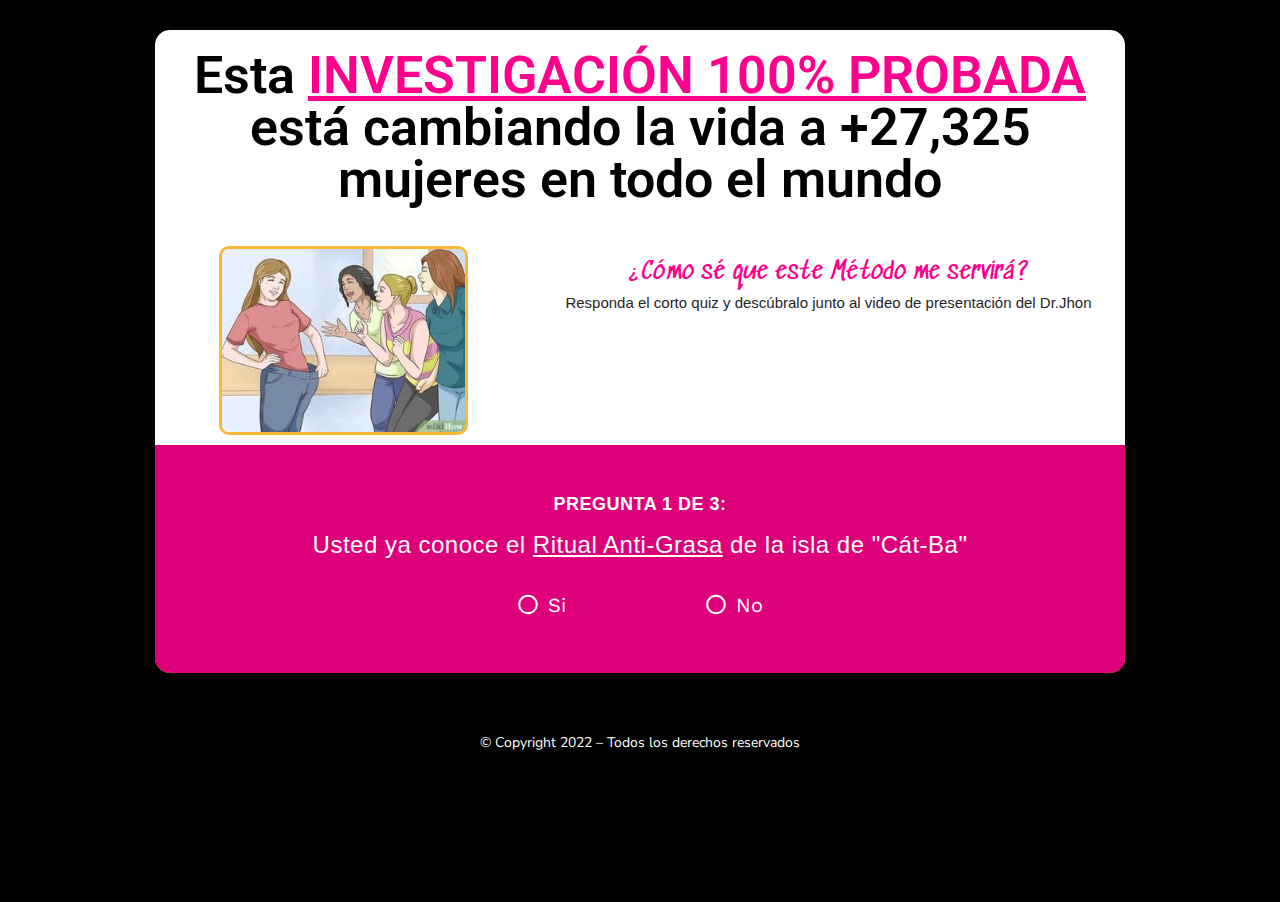
==== test/index.html @ 11c19d19 "v2" ====
<!DOCTYPE html>
<html lang="es">

<head>
	<meta charset="UTF-8">
	<title>Pagina Secreta</title>
	<meta name="viewport" content="width=device-width, initial-scale=1" />
	<meta name='robots' content='max-image-preview:large' />
	<script type='application/javascript'>console.log('PixelYourSite Free version 8.2.18');</script>

	<link href='https://fonts.gstatic.com' crossorigin rel='preconnect' />

	<style>
		img.wp-smiley,
		img.emoji {
			display: inline !important;
			border: none !important;
			box-shadow: none !important;
			height: 1em !important;
			width: 1em !important;
			margin: 0 0.07em !important;
			vertical-align: -0.1em !important;
			background: none !important;
			padding: 0 !important;
		}
	</style>
	<style id='wp-block-library-inline-css'>
		:root {
			--wp-admin-theme-color: #007cba;
			--wp-admin-theme-color--rgb: 0, 124, 186;
			--wp-admin-theme-color-darker-10: #006ba1;
			--wp-admin-theme-color-darker-10--rgb: 0, 107, 161;
			--wp-admin-theme-color-darker-20: #005a87;
			--wp-admin-theme-color-darker-20--rgb: 0, 90, 135;
			--wp-admin-border-width-focus: 2px
		}

		@media (-webkit-min-device-pixel-ratio:2),
		(min-resolution:192dpi) {
			:root {
				--wp-admin-border-width-focus: 1.5px
			}
		}

		:root {
			--wp--preset--font-size--normal: 16px;
			--wp--preset--font-size--huge: 42px
		}

		:root .has-very-light-gray-background-color {
			background-color: #eee
		}

		:root .has-very-dark-gray-background-color {
			background-color: #313131
		}

		:root .has-very-light-gray-color {
			color: #eee
		}

		:root .has-very-dark-gray-color {
			color: #313131
		}

		:root .has-vivid-green-cyan-to-vivid-cyan-blue-gradient-background {
			background: linear-gradient(135deg, #00d084, #0693e3)
		}

		:root .has-purple-crush-gradient-background {
			background: linear-gradient(135deg, #34e2e4, #4721fb 50%, #ab1dfe)
		}

		:root .has-hazy-dawn-gradient-background {
			background: linear-gradient(135deg, #faaca8, #dad0ec)
		}

		:root .has-subdued-olive-gradient-background {
			background: linear-gradient(135deg, #fafae1, #67a671)
		}

		:root .has-atomic-cream-gradient-background {
			background: linear-gradient(135deg, #fdd79a, #004a59)
		}

		:root .has-nightshade-gradient-background {
			background: linear-gradient(135deg, #330968, #31cdcf)
		}

		:root .has-midnight-gradient-background {
			background: linear-gradient(135deg, #020381, #2874fc)
		}

		.has-regular-font-size {
			font-size: 1em
		}

		.has-larger-font-size {
			font-size: 2.625em
		}

		.has-normal-font-size {
			font-size: var(--wp--preset--font-size--normal)
		}

		.has-huge-font-size {
			font-size: var(--wp--preset--font-size--huge)
		}

		.has-text-align-center {
			text-align: center
		}

		.has-text-align-left {
			text-align: left
		}

		.has-text-align-right {
			text-align: right
		}

		#end-resizable-editor-section {
			display: none
		}

		.aligncenter {
			clear: both
		}

		.items-justified-left {
			justify-content: flex-start
		}

		.items-justified-center {
			justify-content: center
		}

		.items-justified-right {
			justify-content: flex-end
		}

		.items-justified-space-between {
			justify-content: space-between
		}

		.screen-reader-text {
			border: 0;
			clip: rect(1px, 1px, 1px, 1px);
			-webkit-clip-path: inset(50%);
			clip-path: inset(50%);
			height: 1px;
			margin: -1px;
			overflow: hidden;
			padding: 0;
			position: absolute;
			width: 1px;
			word-wrap: normal !important
		}

		.screen-reader-text:focus {
			background-color: #ddd;
			clip: auto !important;
			-webkit-clip-path: none;
			clip-path: none;
			color: #444;
			display: block;
			font-size: 1em;
			height: auto;
			left: 5px;
			line-height: normal;
			padding: 15px 23px 14px;
			text-decoration: none;
			top: 5px;
			width: auto;
			z-index: 100000
		}

		html :where(img[class*=wp-image-]) {
			height: auto;
			max-width: 100%
		}
	</style>
	<style id='global-styles-inline-css'>
		body {
			--wp--preset--color--black: #000000;
			--wp--preset--color--cyan-bluish-gray: #abb8c3;
			--wp--preset--color--white: #ffffff;
			--wp--preset--color--pale-pink: #f78da7;
			--wp--preset--color--vivid-red: #cf2e2e;
			--wp--preset--color--luminous-vivid-orange: #ff6900;
			--wp--preset--color--luminous-vivid-amber: #fcb900;
			--wp--preset--color--light-green-cyan: #7bdcb5;
			--wp--preset--color--vivid-green-cyan: #00d084;
			--wp--preset--color--pale-cyan-blue: #8ed1fc;
			--wp--preset--color--vivid-cyan-blue: #0693e3;
			--wp--preset--color--vivid-purple: #9b51e0;
			--wp--preset--color--foreground: #000000;
			--wp--preset--color--background: #ffffff;
			--wp--preset--color--primary: #1a4548;
			--wp--preset--color--secondary: #ffe2c7;
			--wp--preset--color--tertiary: #F6F6F6;
			--wp--preset--gradient--vivid-cyan-blue-to-vivid-purple: linear-gradient(135deg, rgba(6, 147, 227, 1) 0%, rgb(155, 81, 224) 100%);
			--wp--preset--gradient--light-green-cyan-to-vivid-green-cyan: linear-gradient(135deg, rgb(122, 220, 180) 0%, rgb(0, 208, 130) 100%);
			--wp--preset--gradient--luminous-vivid-amber-to-luminous-vivid-orange: linear-gradient(135deg, rgba(252, 185, 0, 1) 0%, rgba(255, 105, 0, 1) 100%);
			--wp--preset--gradient--luminous-vivid-orange-to-vivid-red: linear-gradient(135deg, rgba(255, 105, 0, 1) 0%, rgb(207, 46, 46) 100%);
			--wp--preset--gradient--very-light-gray-to-cyan-bluish-gray: linear-gradient(135deg, rgb(238, 238, 238) 0%, rgb(169, 184, 195) 100%);
			--wp--preset--gradient--cool-to-warm-spectrum: linear-gradient(135deg, rgb(74, 234, 220) 0%, rgb(151, 120, 209) 20%, rgb(207, 42, 186) 40%, rgb(238, 44, 130) 60%, rgb(251, 105, 98) 80%, rgb(254, 248, 76) 100%);
			--wp--preset--gradient--blush-light-purple: linear-gradient(135deg, rgb(255, 206, 236) 0%, rgb(152, 150, 240) 100%);
			--wp--preset--gradient--blush-bordeaux: linear-gradient(135deg, rgb(254, 205, 165) 0%, rgb(254, 45, 45) 50%, rgb(107, 0, 62) 100%);
			--wp--preset--gradient--luminous-dusk: linear-gradient(135deg, rgb(255, 203, 112) 0%, rgb(199, 81, 192) 50%, rgb(65, 88, 208) 100%);
			--wp--preset--gradient--pale-ocean: linear-gradient(135deg, rgb(255, 245, 203) 0%, rgb(182, 227, 212) 50%, rgb(51, 167, 181) 100%);
			--wp--preset--gradient--electric-grass: linear-gradient(135deg, rgb(202, 248, 128) 0%, rgb(113, 206, 126) 100%);
			--wp--preset--gradient--midnight: linear-gradient(135deg, rgb(2, 3, 129) 0%, rgb(40, 116, 252) 100%);
			--wp--preset--gradient--vertical-secondary-to-tertiary: linear-gradient(to bottom, var(--wp--preset--color--secondary) 0%, var(--wp--preset--color--tertiary) 100%);
			--wp--preset--gradient--vertical-secondary-to-background: linear-gradient(to bottom, var(--wp--preset--color--secondary) 0%, var(--wp--preset--color--background) 100%);
			--wp--preset--gradient--vertical-tertiary-to-background: linear-gradient(to bottom, var(--wp--preset--color--tertiary) 0%, var(--wp--preset--color--background) 100%);
			--wp--preset--gradient--diagonal-primary-to-foreground: linear-gradient(to bottom right, var(--wp--preset--color--primary) 0%, var(--wp--preset--color--foreground) 100%);
			--wp--preset--gradient--diagonal-secondary-to-background: linear-gradient(to bottom right, var(--wp--preset--color--secondary) 50%, var(--wp--preset--color--background) 50%);
			--wp--preset--gradient--diagonal-background-to-secondary: linear-gradient(to bottom right, var(--wp--preset--color--background) 50%, var(--wp--preset--color--secondary) 50%);
			--wp--preset--gradient--diagonal-tertiary-to-background: linear-gradient(to bottom right, var(--wp--preset--color--tertiary) 50%, var(--wp--preset--color--background) 50%);
			--wp--preset--gradient--diagonal-background-to-tertiary: linear-gradient(to bottom right, var(--wp--preset--color--background) 50%, var(--wp--preset--color--tertiary) 50%);
			--wp--preset--duotone--dark-grayscale: url('#wp-duotone-dark-grayscale');
			--wp--preset--duotone--grayscale: url('#wp-duotone-grayscale');
			--wp--preset--duotone--purple-yellow: url('#wp-duotone-purple-yellow');
			--wp--preset--duotone--blue-red: url('#wp-duotone-blue-red');
			--wp--preset--duotone--midnight: url('#wp-duotone-midnight');
			--wp--preset--duotone--magenta-yellow: url('#wp-duotone-magenta-yellow');
			--wp--preset--duotone--purple-green: url('#wp-duotone-purple-green');
			--wp--preset--duotone--blue-orange: url('#wp-duotone-blue-orange');
			--wp--preset--duotone--foreground-and-background: url('#wp-duotone-foreground-and-background');
			--wp--preset--duotone--foreground-and-secondary: url('#wp-duotone-foreground-and-secondary');
			--wp--preset--duotone--foreground-and-tertiary: url('#wp-duotone-foreground-and-tertiary');
			--wp--preset--duotone--primary-and-background: url('#wp-duotone-primary-and-background');
			--wp--preset--duotone--primary-and-secondary: url('#wp-duotone-primary-and-secondary');
			--wp--preset--duotone--primary-and-tertiary: url('#wp-duotone-primary-and-tertiary');
			--wp--preset--font-size--small: 1rem;
			--wp--preset--font-size--medium: 1.125rem;
			--wp--preset--font-size--large: 1.75rem;
			--wp--preset--font-size--x-large: clamp(1.75rem, 3vw, 2.25rem);
			--wp--preset--font-family--system-font: -apple-system, BlinkMacSystemFont, "Segoe UI", Roboto, Oxygen-Sans, Ubuntu, Cantarell, "Helvetica Neue", sans-serif;
			--wp--preset--font-family--source-serif-pro: "Source Serif Pro", serif;
			--wp--custom--spacing--small: max(1.25rem, 5vw);
			--wp--custom--spacing--medium: clamp(2rem, 8vw, calc(4 * var(--wp--style--block-gap)));
			--wp--custom--spacing--large: clamp(4rem, 10vw, 8rem);
			--wp--custom--spacing--outer: var(--wp--custom--spacing--small, 1.25rem);
			--wp--custom--typography--font-size--huge: clamp(2.25rem, 4vw, 2.75rem);
			--wp--custom--typography--font-size--gigantic: clamp(2.75rem, 6vw, 3.25rem);
			--wp--custom--typography--font-size--colossal: clamp(3.25rem, 8vw, 6.25rem);
			--wp--custom--typography--line-height--tiny: 1.15;
			--wp--custom--typography--line-height--small: 1.2;
			--wp--custom--typography--line-height--medium: 1.4;
			--wp--custom--typography--line-height--normal: 1.6;
		}

		body {
			margin: 0;
		}

		body {
			background-color: var(--wp--preset--color--background);
			color: var(--wp--preset--color--foreground);
			font-family: var(--wp--preset--font-family--system-font);
			font-size: var(--wp--preset--font-size--medium);
			line-height: var(--wp--custom--typography--line-height--normal);
			--wp--style--block-gap: 1.5rem;
		}

		.wp-site-blocks>.alignleft {
			float: left;
			margin-right: 2em;
		}

		.wp-site-blocks>.alignright {
			float: right;
			margin-left: 2em;
		}

		.wp-site-blocks>.aligncenter {
			justify-content: center;
			margin-left: auto;
			margin-right: auto;
		}

		.wp-site-blocks>* {
			margin-top: 0;
			margin-bottom: 0;
		}

		.wp-site-blocks>*+* {
			margin-top: var(--wp--style--block-gap);
		}

		h1 {
			font-family: var(--wp--preset--font-family--source-serif-pro);
			font-size: var(--wp--custom--typography--font-size--colossal);
			font-weight: 300;
			line-height: var(--wp--custom--typography--line-height--tiny);
		}

		h2 {
			font-family: var(--wp--preset--font-family--source-serif-pro);
			font-size: var(--wp--custom--typography--font-size--gigantic);
			font-weight: 300;
			line-height: var(--wp--custom--typography--line-height--small);
		}

		h3 {
			font-family: var(--wp--preset--font-family--source-serif-pro);
			font-size: var(--wp--custom--typography--font-size--huge);
			font-weight: 300;
			line-height: var(--wp--custom--typography--line-height--tiny);
		}

		h4 {
			font-family: var(--wp--preset--font-family--source-serif-pro);
			font-size: var(--wp--preset--font-size--x-large);
			font-weight: 300;
			line-height: var(--wp--custom--typography--line-height--tiny);
		}

		h5 {
			font-family: var(--wp--preset--font-family--system-font);
			font-size: var(--wp--preset--font-size--medium);
			font-weight: 700;
			line-height: var(--wp--custom--typography--line-height--normal);
			text-transform: uppercase;
		}

		h6 {
			font-family: var(--wp--preset--font-family--system-font);
			font-size: var(--wp--preset--font-size--medium);
			font-weight: 400;
			line-height: var(--wp--custom--typography--line-height--normal);
			text-transform: uppercase;
		}

		a {
			color: var(--wp--preset--color--foreground);
		}

		.wp-block-button__link {
			background-color: var(--wp--preset--color--primary);
			border-radius: 0;
			color: var(--wp--preset--color--background);
			font-size: var(--wp--preset--font-size--medium);
		}

		.wp-block-post-title {
			font-family: var(--wp--preset--font-family--source-serif-pro);
			font-size: var(--wp--custom--typography--font-size--gigantic);
			font-weight: 300;
			line-height: var(--wp--custom--typography--line-height--tiny);
		}

		.wp-block-post-comments {
			padding-top: var(--wp--custom--spacing--small);
		}

		.wp-block-pullquote {
			border-width: 1px 0;
		}

		.wp-block-query-title {
			font-family: var(--wp--preset--font-family--source-serif-pro);
			font-size: var(--wp--custom--typography--font-size--gigantic);
			font-weight: 300;
			line-height: var(--wp--custom--typography--line-height--small);
		}

		.wp-block-quote {
			border-width: 1px;
		}

		.wp-block-site-title {
			font-family: var(--wp--preset--font-family--system-font);
			font-size: var(--wp--preset--font-size--medium);
			font-weight: normal;
			line-height: var(--wp--custom--typography--line-height--normal);
		}

		.has-black-color {
			color: var(--wp--preset--color--black) !important;
		}

		.has-cyan-bluish-gray-color {
			color: var(--wp--preset--color--cyan-bluish-gray) !important;
		}

		.has-white-color {
			color: var(--wp--preset--color--white) !important;
		}

		.has-pale-pink-color {
			color: var(--wp--preset--color--pale-pink) !important;
		}

		.has-vivid-red-color {
			color: var(--wp--preset--color--vivid-red) !important;
		}

		.has-luminous-vivid-orange-color {
			color: var(--wp--preset--color--luminous-vivid-orange) !important;
		}

		.has-luminous-vivid-amber-color {
			color: var(--wp--preset--color--luminous-vivid-amber) !important;
		}

		.has-light-green-cyan-color {
			color: var(--wp--preset--color--light-green-cyan) !important;
		}

		.has-vivid-green-cyan-color {
			color: var(--wp--preset--color--vivid-green-cyan) !important;
		}

		.has-pale-cyan-blue-color {
			color: var(--wp--preset--color--pale-cyan-blue) !important;
		}

		.has-vivid-cyan-blue-color {
			color: var(--wp--preset--color--vivid-cyan-blue) !important;
		}

		.has-vivid-purple-color {
			color: var(--wp--preset--color--vivid-purple) !important;
		}

		.has-foreground-color {
			color: var(--wp--preset--color--foreground) !important;
		}

		.has-background-color {
			color: var(--wp--preset--color--background) !important;
		}

		.has-primary-color {
			color: var(--wp--preset--color--primary) !important;
		}

		.has-secondary-color {
			color: var(--wp--preset--color--secondary) !important;
		}

		.has-tertiary-color {
			color: var(--wp--preset--color--tertiary) !important;
		}

		.has-black-background-color {
			background-color: var(--wp--preset--color--black) !important;
		}

		.has-cyan-bluish-gray-background-color {
			background-color: var(--wp--preset--color--cyan-bluish-gray) !important;
		}

		.has-white-background-color {
			background-color: var(--wp--preset--color--white) !important;
		}

		.has-pale-pink-background-color {
			background-color: var(--wp--preset--color--pale-pink) !important;
		}

		.has-vivid-red-background-color {
			background-color: var(--wp--preset--color--vivid-red) !important;
		}

		.has-luminous-vivid-orange-background-color {
			background-color: var(--wp--preset--color--luminous-vivid-orange) !important;
		}

		.has-luminous-vivid-amber-background-color {
			background-color: var(--wp--preset--color--luminous-vivid-amber) !important;
		}

		.has-light-green-cyan-background-color {
			background-color: var(--wp--preset--color--light-green-cyan) !important;
		}

		.has-vivid-green-cyan-background-color {
			background-color: var(--wp--preset--color--vivid-green-cyan) !important;
		}

		.has-pale-cyan-blue-background-color {
			background-color: var(--wp--preset--color--pale-cyan-blue) !important;
		}

		.has-vivid-cyan-blue-background-color {
			background-color: var(--wp--preset--color--vivid-cyan-blue) !important;
		}

		.has-vivid-purple-background-color {
			background-color: var(--wp--preset--color--vivid-purple) !important;
		}

		.has-foreground-background-color {
			background-color: var(--wp--preset--color--foreground) !important;
		}

		.has-background-background-color {
			background-color: var(--wp--preset--color--background) !important;
		}

		.has-primary-background-color {
			background-color: var(--wp--preset--color--primary) !important;
		}

		.has-secondary-background-color {
			background-color: var(--wp--preset--color--secondary) !important;
		}

		.has-tertiary-background-color {
			background-color: var(--wp--preset--color--tertiary) !important;
		}

		.has-black-border-color {
			border-color: var(--wp--preset--color--black) !important;
		}

		.has-cyan-bluish-gray-border-color {
			border-color: var(--wp--preset--color--cyan-bluish-gray) !important;
		}

		.has-white-border-color {
			border-color: var(--wp--preset--color--white) !important;
		}

		.has-pale-pink-border-color {
			border-color: var(--wp--preset--color--pale-pink) !important;
		}

		.has-vivid-red-border-color {
			border-color: var(--wp--preset--color--vivid-red) !important;
		}

		.has-luminous-vivid-orange-border-color {
			border-color: var(--wp--preset--color--luminous-vivid-orange) !important;
		}

		.has-luminous-vivid-amber-border-color {
			border-color: var(--wp--preset--color--luminous-vivid-amber) !important;
		}

		.has-light-green-cyan-border-color {
			border-color: var(--wp--preset--color--light-green-cyan) !important;
		}

		.has-vivid-green-cyan-border-color {
			border-color: var(--wp--preset--color--vivid-green-cyan) !important;
		}

		.has-pale-cyan-blue-border-color {
			border-color: var(--wp--preset--color--pale-cyan-blue) !important;
		}

		.has-vivid-cyan-blue-border-color {
			border-color: var(--wp--preset--color--vivid-cyan-blue) !important;
		}

		.has-vivid-purple-border-color {
			border-color: var(--wp--preset--color--vivid-purple) !important;
		}

		.has-foreground-border-color {
			border-color: var(--wp--preset--color--foreground) !important;
		}

		.has-background-border-color {
			border-color: var(--wp--preset--color--background) !important;
		}

		.has-primary-border-color {
			border-color: var(--wp--preset--color--primary) !important;
		}

		.has-secondary-border-color {
			border-color: var(--wp--preset--color--secondary) !important;
		}

		.has-tertiary-border-color {
			border-color: var(--wp--preset--color--tertiary) !important;
		}

		.has-vivid-cyan-blue-to-vivid-purple-gradient-background {
			background: var(--wp--preset--gradient--vivid-cyan-blue-to-vivid-purple) !important;
		}

		.has-light-green-cyan-to-vivid-green-cyan-gradient-background {
			background: var(--wp--preset--gradient--light-green-cyan-to-vivid-green-cyan) !important;
		}

		.has-luminous-vivid-amber-to-luminous-vivid-orange-gradient-background {
			background: var(--wp--preset--gradient--luminous-vivid-amber-to-luminous-vivid-orange) !important;
		}

		.has-luminous-vivid-orange-to-vivid-red-gradient-background {
			background: var(--wp--preset--gradient--luminous-vivid-orange-to-vivid-red) !important;
		}

		.has-very-light-gray-to-cyan-bluish-gray-gradient-background {
			background: var(--wp--preset--gradient--very-light-gray-to-cyan-bluish-gray) !important;
		}

		.has-cool-to-warm-spectrum-gradient-background {
			background: var(--wp--preset--gradient--cool-to-warm-spectrum) !important;
		}

		.has-blush-light-purple-gradient-background {
			background: var(--wp--preset--gradient--blush-light-purple) !important;
		}

		.has-blush-bordeaux-gradient-background {
			background: var(--wp--preset--gradient--blush-bordeaux) !important;
		}

		.has-luminous-dusk-gradient-background {
			background: var(--wp--preset--gradient--luminous-dusk) !important;
		}

		.has-pale-ocean-gradient-background {
			background: var(--wp--preset--gradient--pale-ocean) !important;
		}

		.has-electric-grass-gradient-background {
			background: var(--wp--preset--gradient--electric-grass) !important;
		}

		.has-midnight-gradient-background {
			background: var(--wp--preset--gradient--midnight) !important;
		}

		.has-vertical-secondary-to-tertiary-gradient-background {
			background: var(--wp--preset--gradient--vertical-secondary-to-tertiary) !important;
		}

		.has-vertical-secondary-to-background-gradient-background {
			background: var(--wp--preset--gradient--vertical-secondary-to-background) !important;
		}

		.has-vertical-tertiary-to-background-gradient-background {
			background: var(--wp--preset--gradient--vertical-tertiary-to-background) !important;
		}

		.has-diagonal-primary-to-foreground-gradient-background {
			background: var(--wp--preset--gradient--diagonal-primary-to-foreground) !important;
		}

		.has-diagonal-secondary-to-background-gradient-background {
			background: var(--wp--preset--gradient--diagonal-secondary-to-background) !important;
		}

		.has-diagonal-background-to-secondary-gradient-background {
			background: var(--wp--preset--gradient--diagonal-background-to-secondary) !important;
		}

		.has-diagonal-tertiary-to-background-gradient-background {
			background: var(--wp--preset--gradient--diagonal-tertiary-to-background) !important;
		}

		.has-diagonal-background-to-tertiary-gradient-background {
			background: var(--wp--preset--gradient--diagonal-background-to-tertiary) !important;
		}

		.has-small-font-size {
			font-size: var(--wp--preset--font-size--small) !important;
		}

		.has-medium-font-size {
			font-size: var(--wp--preset--font-size--medium) !important;
		}

		.has-large-font-size {
			font-size: var(--wp--preset--font-size--large) !important;
		}

		.has-x-large-font-size {
			font-size: var(--wp--preset--font-size--x-large) !important;
		}

		.has-system-font-font-family {
			font-family: var(--wp--preset--font-family--system-font) !important;
		}

		.has-source-serif-pro-font-family {
			font-family: var(--wp--preset--font-family--source-serif-pro) !important;
		}
	</style>
	<link rel='stylesheet' id='twentytwentytwo-style-css' href='./wp-content/themes/twentytwentytwo/style.css?ver=1.1'
		media='all' />
	<style id='twentytwentytwo-style-inline-css'>
		@font-face {
			font-family: 'Source Serif Pro';
			font-weight: 200 900;
			font-style: normal;
			font-stretch: normal;
			font-display: swap;
			src: url('./wp-content/themes/twentytwentytwo/assets/fonts/SourceSerif4Variable-Roman.ttf.woff2') format('woff2');
		}

		@font-face {
			font-family: 'Source Serif Pro';
			font-weight: 200 900;
			font-style: italic;
			font-stretch: normal;
			font-display: swap;
			src: url('./wp-content/themes/twentytwentytwo/assets/fonts/SourceSerif4Variable-Italic.ttf.woff2') format('woff2');
		}
	</style>
	<link rel='stylesheet' id='elementor-icons-css'
		href='./wp-content/plugins/elementor/assets/lib/eicons/css/elementor-icons.min.css?ver=5.15.0' media='all' />
	<link rel='stylesheet' id='elementor-frontend-legacy-css'
		href='./wp-content/plugins/elementor/assets/css/frontend-legacy.min.css?ver=3.6.2' media='all' />
	<link rel='stylesheet' id='elementor-frontend-css'
		href='./wp-content/plugins/elementor/assets/css/frontend.min.css?ver=3.6.2' media='all' />
	<link rel='stylesheet' id='elementor-post-12-css'
		href='./wp-content/uploads/elementor/css/post-12.css?ver=1649155295' media='all' />
	<link rel='stylesheet' id='elementor-pro-css'
		href='./wp-content/plugins/elementor-pro/assets/css/frontend.min.css?ver=3.0.8' media='all' />
	<link rel='stylesheet' id='elementor-global-css' href='./wp-content/uploads/elementor/css/global.css?ver=1649155313'
		media='all' />
	<link rel='stylesheet' id='elementor-post-593-css'
		href='./wp-content/uploads/elementor/css/post-593.css?ver=1649157752' media='all' />
	<link rel='stylesheet' id='google-fonts-1-css'
		href='https://fonts.googleapis.com/css?family=Roboto%3A100%2C100italic%2C200%2C200italic%2C300%2C300italic%2C400%2C400italic%2C500%2C500italic%2C600%2C600italic%2C700%2C700italic%2C800%2C800italic%2C900%2C900italic%7CRoboto+Slab%3A100%2C100italic%2C200%2C200italic%2C300%2C300italic%2C400%2C400italic%2C500%2C500italic%2C600%2C600italic%2C700%2C700italic%2C800%2C800italic%2C900%2C900italic%7CSedgwick+Ave%3A100%2C100italic%2C200%2C200italic%2C300%2C300italic%2C400%2C400italic%2C500%2C500italic%2C600%2C600italic%2C700%2C700italic%2C800%2C800italic%2C900%2C900italic%7CWork+Sans%3A100%2C100italic%2C200%2C200italic%2C300%2C300italic%2C400%2C400italic%2C500%2C500italic%2C600%2C600italic%2C700%2C700italic%2C800%2C800italic%2C900%2C900italic%7CNunito+Sans%3A100%2C100italic%2C200%2C200italic%2C300%2C300italic%2C400%2C400italic%2C500%2C500italic%2C600%2C600italic%2C700%2C700italic%2C800%2C800italic%2C900%2C900italic&#038;display=swap&#038;ver=5.9.3'
		media='all' />
	<link rel='stylesheet' id='elementor-icons-shared-0-css'
		href='./wp-content/plugins/elementor/assets/lib/font-awesome/css/fontawesome.min.css?ver=5.15.3' media='all' />
	<link rel='stylesheet' id='elementor-icons-fa-regular-css'
		href='./wp-content/plugins/elementor/assets/lib/font-awesome/css/regular.min.css?ver=5.15.3' media='all' />
	<link rel='stylesheet' id='elementor-icons-fa-solid-css'
		href='./wp-content/plugins/elementor/assets/lib/font-awesome/css/solid.min.css?ver=5.15.3' media='all' />
	<script src='./wp-includes/js/jquery/jquery.min.js?ver=3.6.0' id='jquery-core-js' defer></script>
	<script src='./wp-includes/js/jquery/jquery-migrate.min.js?ver=3.3.2' id='jquery-migrate-js' defer></script>
	<script src='./wp-content/plugins/pixelyoursite/dist/scripts/jquery.bind-first-0.2.3.min.js?ver=5.9.3'
		id='jquery-bind-first-js' defer></script>
	<script src='./wp-content/plugins/pixelyoursite/dist/scripts/js.cookie-2.1.3.min.js?ver=2.1.3' id='js-cookie-js'
		defer></script>
	<script id='pys-js-extra'>
		var pysOptions = { "staticEvents": { "facebook": { "init_event": [{ "delay": 0, "type": "static", "name": "PageView", "pixelIds": ["#pixel-do-meta#"], "eventID": "cfb247ea-50c7-411d-b573-3c837fd509b8", "params": { "page_title": "Quiz 4", "post_type": "page", "post_id": 593, "plugin": "PixelYourSite", "user_role": "guest", "event_url": "infomakerspro.com\/test-4\/" }, "e_id": "init_event", "ids": [], "hasTimeWindow": false, "timeWindow": 0, "woo_order": "", "edd_order": "" }] } }, "dynamicEvents": { "signal_form": { "facebook": { "delay": 0, "type": "dyn", "name": "Signal", "pixelIds": ["#pixel-do-meta#"], "eventID": "25915215-c570-4dd8-94a0-79d6cfe154bd", "params": { "event_action": "Form", "page_title": "Quiz 4", "post_type": "page", "post_id": 593, "plugin": "PixelYourSite", "user_role": "guest", "event_url": "infomakerspro.com\/test-4\/" }, "e_id": "signal_form", "ids": [], "hasTimeWindow": false, "timeWindow": 0, "woo_order": "", "edd_order": "" } }, "signal_download": { "facebook": { "delay": 0, "type": "dyn", "name": "Signal", "extensions": ["", "doc", "exe", "js", "pdf", "ppt", "tgz", "zip", "xls"], "pixelIds": ["#pixel-do-meta#"], "eventID": "6a0875ea-1fda-42f5-99f6-2a2e9d7d3ad1", "params": { "event_action": "Download", "page_title": "Quiz 4", "post_type": "page", "post_id": 593, "plugin": "PixelYourSite", "user_role": "guest", "event_url": "infomakerspro.com\/test-4\/" }, "e_id": "signal_download", "ids": [], "hasTimeWindow": false, "timeWindow": 0, "woo_order": "", "edd_order": "" } }, "signal_comment": { "facebook": { "delay": 0, "type": "dyn", "name": "Signal", "pixelIds": ["#pixel-do-meta#"], "eventID": "038b98e5-a8a3-421c-b2de-2d3bcd5565f1", "params": { "event_action": "Comment", "page_title": "Quiz 4", "post_type": "page", "post_id": 593, "plugin": "PixelYourSite", "user_role": "guest", "event_url": "infomakerspro.com\/test-4\/" }, "e_id": "signal_comment", "ids": [], "hasTimeWindow": false, "timeWindow": 0, "woo_order": "", "edd_order": "" } } }, "triggerEvents": [], "triggerEventTypes": [], "facebook": { "pixelIds": ["#pixel-do-meta#"], "advancedMatching": [], "removeMetadata": false, "contentParams": { "post_type": "page", "post_id": 593, "content_name": "Quiz 4" }, "commentEventEnabled": true, "wooVariableAsSimple": false, "downloadEnabled": true, "formEventEnabled": true, "ajaxForServerEvent": true, "serverApiEnabled": true, "wooCRSendFromServer": false }, "debug": "", "siteUrl": "https:\/\/infomakerspro.com", "ajaxUrl": "https:\/\/infomakerspro.com\/wp-admin\/admin-ajax.php", "enable_remove_download_url_param": "1", "gdpr": { "ajax_enabled": false, "all_disabled_by_api": false, "facebook_disabled_by_api": false, "analytics_disabled_by_api": false, "google_ads_disabled_by_api": false, "pinterest_disabled_by_api": false, "bing_disabled_by_api": false, "facebook_prior_consent_enabled": true, "analytics_prior_consent_enabled": true, "google_ads_prior_consent_enabled": null, "pinterest_prior_consent_enabled": true, "bing_prior_consent_enabled": true, "cookiebot_integration_enabled": false, "cookiebot_facebook_consent_category": "marketing", "cookiebot_analytics_consent_category": "statistics", "cookiebot_google_ads_consent_category": null, "cookiebot_pinterest_consent_category": "marketing", "cookiebot_bing_consent_category": "marketing", "consent_magic_integration_enabled": false, "real_cookie_banner_integration_enabled": false, "cookie_notice_integration_enabled": false, "cookie_law_info_integration_enabled": false }, "edd": { "enabled": false }, "woo": { "enabled": false } };
	</script>
	<script data-minify="1"
		src='./wp-content/cache/min/1/wp-content/plugins/pixelyoursite/dist/scripts/public.js?ver=1651596433'
		id='pys-js' defer></script>
	<link rel="https://api.w.org/" href="./wp-json/" />
	<link rel="alternate" type="application/json" href="./wp-json/wp/v2/pages/593" />
	<link rel="EditURI" type="application/rsd+xml" title="RSD" href="./xmlrpc.php?rsd" />
	<link rel="wlwmanifest" type="application/wlwmanifest+xml" href="./wp-includes/wlwmanifest.xml" />
	<meta name="generator" content="WordPress 5.9.3" />
	<link rel="canonical" href="./test-4/" />
	<link rel='shortlink' href='./?p=593' />
	<link rel="alternate" type="application/json+oembed"
		href="./wp-json/oembed/1.0/embed?url=https%3A%2F%2Finfomakerspro.com%2Ftest-4%2F" />
	<link rel="alternate" type="text/xml+oembed"
		href="./wp-json/oembed/1.0/embed?url=https%3A%2F%2Finfomakerspro.com%2Ftest-4%2F&#038;format=xml" />
	<meta name="facebook-domain-verification" content="iotgoyb1cgtouc7l6wponwen18r8ty" />
	<link rel="preload" href="./wp-content/themes/twentytwentytwo/assets/fonts/SourceSerif4Variable-Roman.ttf.woff2"
		as="font" type="font/woff2" crossorigin>
	<noscript>
		<style id="rocket-lazyload-nojs-css">
			.rll-youtube-player,
			[data-lazy-src] {
				display: none !important;
			}
		</style>
	</noscript>
	<meta name="viewport" content="width=device-width, initial-scale=1.0, viewport-fit=cover" />


	<!-- Meta Pixel Code -->
	<script>
		!function (f, b, e, v, n, t, s) {
			if (f.fbq) return; n = f.fbq = function () {
				n.callMethod ?
				n.callMethod.apply(n, arguments) : n.queue.push(arguments)
			};
			if (!f._fbq) f._fbq = n; n.push = n; n.loaded = !0; n.version = '2.0';
			n.queue = []; t = b.createElement(e); t.async = !0;
			t.src = v; s = b.getElementsByTagName(e)[0];
			s.parentNode.insertBefore(t, s)
		}(window, document, 'script',
			'https://connect.facebook.net/en_US/fbevents.js');
		fbq('init', '364842792269958');
		fbq('track', 'AddToCart');
	</script>
	<noscript><img height="1" width="1" style="display:none"
			src="https://www.facebook.com/tr?id=364842792269958&ev=AddToCart&noscript=1" /></noscript>
	<!-- End Meta Pixel Code -->


</head>

<body
	class="page-template page-template-elementor_canvas page page-id-593 wp-embed-responsive elementor-default elementor-template-canvas elementor-kit-12 elementor-page elementor-page-593">
	<svg xmlns="http://www.w3.org/2000/svg" viewBox="0 0 0 0" width="0" height="0" focusable="false" role="none"
		style="visibility: hidden; position: absolute; left: -9999px; overflow: hidden;">
		<defs>
			<filter id="wp-duotone-dark-grayscale">
				<feColorMatrix color-interpolation-filters="sRGB" type="matrix"
					values=" .299 .587 .114 0 0 .299 .587 .114 0 0 .299 .587 .114 0 0 .299 .587 .114 0 0 " />
				<feComponentTransfer color-interpolation-filters="sRGB">
					<feFuncR type="table" tableValues="0 0.49803921568627" />
					<feFuncG type="table" tableValues="0 0.49803921568627" />
					<feFuncB type="table" tableValues="0 0.49803921568627" />
					<feFuncA type="table" tableValues="1 1" />
				</feComponentTransfer>
				<feComposite in2="SourceGraphic" operator="in" />
			</filter>
		</defs>
	</svg><svg xmlns="http://www.w3.org/2000/svg" viewBox="0 0 0 0" width="0" height="0" focusable="false" role="none"
		style="visibility: hidden; position: absolute; left: -9999px; overflow: hidden;">
		<defs>
			<filter id="wp-duotone-grayscale">
				<feColorMatrix color-interpolation-filters="sRGB" type="matrix"
					values=" .299 .587 .114 0 0 .299 .587 .114 0 0 .299 .587 .114 0 0 .299 .587 .114 0 0 " />
				<feComponentTransfer color-interpolation-filters="sRGB">
					<feFuncR type="table" tableValues="0 1" />
					<feFuncG type="table" tableValues="0 1" />
					<feFuncB type="table" tableValues="0 1" />
					<feFuncA type="table" tableValues="1 1" />
				</feComponentTransfer>
				<feComposite in2="SourceGraphic" operator="in" />
			</filter>
		</defs>
	</svg><svg xmlns="http://www.w3.org/2000/svg" viewBox="0 0 0 0" width="0" height="0" focusable="false" role="none"
		style="visibility: hidden; position: absolute; left: -9999px; overflow: hidden;">
		<defs>
			<filter id="wp-duotone-purple-yellow">
				<feColorMatrix color-interpolation-filters="sRGB" type="matrix"
					values=" .299 .587 .114 0 0 .299 .587 .114 0 0 .299 .587 .114 0 0 .299 .587 .114 0 0 " />
				<feComponentTransfer color-interpolation-filters="sRGB">
					<feFuncR type="table" tableValues="0.54901960784314 0.98823529411765" />
					<feFuncG type="table" tableValues="0 1" />
					<feFuncB type="table" tableValues="0.71764705882353 0.25490196078431" />
					<feFuncA type="table" tableValues="1 1" />
				</feComponentTransfer>
				<feComposite in2="SourceGraphic" operator="in" />
			</filter>
		</defs>
	</svg><svg xmlns="http://www.w3.org/2000/svg" viewBox="0 0 0 0" width="0" height="0" focusable="false" role="none"
		style="visibility: hidden; position: absolute; left: -9999px; overflow: hidden;">
		<defs>
			<filter id="wp-duotone-blue-red">
				<feColorMatrix color-interpolation-filters="sRGB" type="matrix"
					values=" .299 .587 .114 0 0 .299 .587 .114 0 0 .299 .587 .114 0 0 .299 .587 .114 0 0 " />
				<feComponentTransfer color-interpolation-filters="sRGB">
					<feFuncR type="table" tableValues="0 1" />
					<feFuncG type="table" tableValues="0 0.27843137254902" />
					<feFuncB type="table" tableValues="0.5921568627451 0.27843137254902" />
					<feFuncA type="table" tableValues="1 1" />
				</feComponentTransfer>
				<feComposite in2="SourceGraphic" operator="in" />
			</filter>
		</defs>
	</svg><svg xmlns="http://www.w3.org/2000/svg" viewBox="0 0 0 0" width="0" height="0" focusable="false" role="none"
		style="visibility: hidden; position: absolute; left: -9999px; overflow: hidden;">
		<defs>
			<filter id="wp-duotone-midnight">
				<feColorMatrix color-interpolation-filters="sRGB" type="matrix"
					values=" .299 .587 .114 0 0 .299 .587 .114 0 0 .299 .587 .114 0 0 .299 .587 .114 0 0 " />
				<feComponentTransfer color-interpolation-filters="sRGB">
					<feFuncR type="table" tableValues="0 0" />
					<feFuncG type="table" tableValues="0 0.64705882352941" />
					<feFuncB type="table" tableValues="0 1" />
					<feFuncA type="table" tableValues="1 1" />
				</feComponentTransfer>
				<feComposite in2="SourceGraphic" operator="in" />
			</filter>
		</defs>
	</svg><svg xmlns="http://www.w3.org/2000/svg" viewBox="0 0 0 0" width="0" height="0" focusable="false" role="none"
		style="visibility: hidden; position: absolute; left: -9999px; overflow: hidden;">
		<defs>
			<filter id="wp-duotone-magenta-yellow">
				<feColorMatrix color-interpolation-filters="sRGB" type="matrix"
					values=" .299 .587 .114 0 0 .299 .587 .114 0 0 .299 .587 .114 0 0 .299 .587 .114 0 0 " />
				<feComponentTransfer color-interpolation-filters="sRGB">
					<feFuncR type="table" tableValues="0.78039215686275 1" />
					<feFuncG type="table" tableValues="0 0.94901960784314" />
					<feFuncB type="table" tableValues="0.35294117647059 0.47058823529412" />
					<feFuncA type="table" tableValues="1 1" />
				</feComponentTransfer>
				<feComposite in2="SourceGraphic" operator="in" />
			</filter>
		</defs>
	</svg><svg xmlns="http://www.w3.org/2000/svg" viewBox="0 0 0 0" width="0" height="0" focusable="false" role="none"
		style="visibility: hidden; position: absolute; left: -9999px; overflow: hidden;">
		<defs>
			<filter id="wp-duotone-purple-green">
				<feColorMatrix color-interpolation-filters="sRGB" type="matrix"
					values=" .299 .587 .114 0 0 .299 .587 .114 0 0 .299 .587 .114 0 0 .299 .587 .114 0 0 " />
				<feComponentTransfer color-interpolation-filters="sRGB">
					<feFuncR type="table" tableValues="0.65098039215686 0.40392156862745" />
					<feFuncG type="table" tableValues="0 1" />
					<feFuncB type="table" tableValues="0.44705882352941 0.4" />
					<feFuncA type="table" tableValues="1 1" />
				</feComponentTransfer>
				<feComposite in2="SourceGraphic" operator="in" />
			</filter>
		</defs>
	</svg><svg xmlns="http://www.w3.org/2000/svg" viewBox="0 0 0 0" width="0" height="0" focusable="false" role="none"
		style="visibility: hidden; position: absolute; left: -9999px; overflow: hidden;">
		<defs>
			<filter id="wp-duotone-blue-orange">
				<feColorMatrix color-interpolation-filters="sRGB" type="matrix"
					values=" .299 .587 .114 0 0 .299 .587 .114 0 0 .299 .587 .114 0 0 .299 .587 .114 0 0 " />
				<feComponentTransfer color-interpolation-filters="sRGB">
					<feFuncR type="table" tableValues="0.098039215686275 1" />
					<feFuncG type="table" tableValues="0 0.66274509803922" />
					<feFuncB type="table" tableValues="0.84705882352941 0.41960784313725" />
					<feFuncA type="table" tableValues="1 1" />
				</feComponentTransfer>
				<feComposite in2="SourceGraphic" operator="in" />
			</filter>
		</defs>
	</svg><svg xmlns="http://www.w3.org/2000/svg" viewBox="0 0 0 0" width="0" height="0" focusable="false" role="none"
		style="visibility: hidden; position: absolute; left: -9999px; overflow: hidden;">
		<defs>
			<filter id="wp-duotone-foreground-and-background">
				<feColorMatrix color-interpolation-filters="sRGB" type="matrix"
					values=" .299 .587 .114 0 0 .299 .587 .114 0 0 .299 .587 .114 0 0 .299 .587 .114 0 0 " />
				<feComponentTransfer color-interpolation-filters="sRGB">
					<feFuncR type="table" tableValues="0 1" />
					<feFuncG type="table" tableValues="0 1" />
					<feFuncB type="table" tableValues="0 1" />
					<feFuncA type="table" tableValues="1 1" />
				</feComponentTransfer>
				<feComposite in2="SourceGraphic" operator="in" />
			</filter>
		</defs>
	</svg><svg xmlns="http://www.w3.org/2000/svg" viewBox="0 0 0 0" width="0" height="0" focusable="false" role="none"
		style="visibility: hidden; position: absolute; left: -9999px; overflow: hidden;">
		<defs>
			<filter id="wp-duotone-foreground-and-secondary">
				<feColorMatrix color-interpolation-filters="sRGB" type="matrix"
					values=" .299 .587 .114 0 0 .299 .587 .114 0 0 .299 .587 .114 0 0 .299 .587 .114 0 0 " />
				<feComponentTransfer color-interpolation-filters="sRGB">
					<feFuncR type="table" tableValues="0 1" />
					<feFuncG type="table" tableValues="0 0.88627450980392" />
					<feFuncB type="table" tableValues="0 0.78039215686275" />
					<feFuncA type="table" tableValues="1 1" />
				</feComponentTransfer>
				<feComposite in2="SourceGraphic" operator="in" />
			</filter>
		</defs>
	</svg><svg xmlns="http://www.w3.org/2000/svg" viewBox="0 0 0 0" width="0" height="0" focusable="false" role="none"
		style="visibility: hidden; position: absolute; left: -9999px; overflow: hidden;">
		<defs>
			<filter id="wp-duotone-foreground-and-tertiary">
				<feColorMatrix color-interpolation-filters="sRGB" type="matrix"
					values=" .299 .587 .114 0 0 .299 .587 .114 0 0 .299 .587 .114 0 0 .299 .587 .114 0 0 " />
				<feComponentTransfer color-interpolation-filters="sRGB">
					<feFuncR type="table" tableValues="0 0.96470588235294" />
					<feFuncG type="table" tableValues="0 0.96470588235294" />
					<feFuncB type="table" tableValues="0 0.96470588235294" />
					<feFuncA type="table" tableValues="1 1" />
				</feComponentTransfer>
				<feComposite in2="SourceGraphic" operator="in" />
			</filter>
		</defs>
	</svg><svg xmlns="http://www.w3.org/2000/svg" viewBox="0 0 0 0" width="0" height="0" focusable="false" role="none"
		style="visibility: hidden; position: absolute; left: -9999px; overflow: hidden;">
		<defs>
			<filter id="wp-duotone-primary-and-background">
				<feColorMatrix color-interpolation-filters="sRGB" type="matrix"
					values=" .299 .587 .114 0 0 .299 .587 .114 0 0 .299 .587 .114 0 0 .299 .587 .114 0 0 " />
				<feComponentTransfer color-interpolation-filters="sRGB">
					<feFuncR type="table" tableValues="0.10196078431373 1" />
					<feFuncG type="table" tableValues="0.27058823529412 1" />
					<feFuncB type="table" tableValues="0.28235294117647 1" />
					<feFuncA type="table" tableValues="1 1" />
				</feComponentTransfer>
				<feComposite in2="SourceGraphic" operator="in" />
			</filter>
		</defs>
	</svg><svg xmlns="http://www.w3.org/2000/svg" viewBox="0 0 0 0" width="0" height="0" focusable="false" role="none"
		style="visibility: hidden; position: absolute; left: -9999px; overflow: hidden;">
		<defs>
			<filter id="wp-duotone-primary-and-secondary">
				<feColorMatrix color-interpolation-filters="sRGB" type="matrix"
					values=" .299 .587 .114 0 0 .299 .587 .114 0 0 .299 .587 .114 0 0 .299 .587 .114 0 0 " />
				<feComponentTransfer color-interpolation-filters="sRGB">
					<feFuncR type="table" tableValues="0.10196078431373 1" />
					<feFuncG type="table" tableValues="0.27058823529412 0.88627450980392" />
					<feFuncB type="table" tableValues="0.28235294117647 0.78039215686275" />
					<feFuncA type="table" tableValues="1 1" />
				</feComponentTransfer>
				<feComposite in2="SourceGraphic" operator="in" />
			</filter>
		</defs>
	</svg><svg xmlns="http://www.w3.org/2000/svg" viewBox="0 0 0 0" width="0" height="0" focusable="false" role="none"
		style="visibility: hidden; position: absolute; left: -9999px; overflow: hidden;">
		<defs>
			<filter id="wp-duotone-primary-and-tertiary">
				<feColorMatrix color-interpolation-filters="sRGB" type="matrix"
					values=" .299 .587 .114 0 0 .299 .587 .114 0 0 .299 .587 .114 0 0 .299 .587 .114 0 0 " />
				<feComponentTransfer color-interpolation-filters="sRGB">
					<feFuncR type="table" tableValues="0.10196078431373 0.96470588235294" />
					<feFuncG type="table" tableValues="0.27058823529412 0.96470588235294" />
					<feFuncB type="table" tableValues="0.28235294117647 0.96470588235294" />
					<feFuncA type="table" tableValues="1 1" />
				</feComponentTransfer>
				<feComposite in2="SourceGraphic" operator="in" />
			</filter>
		</defs>
	</svg>
	<div data-elementor-type="wp-page" data-elementor-id="593" class="elementor elementor-593">
		<div class="elementor-inner">
			<div class="elementor-section-wrap">
				<section
					class="elementor-section elementor-top-section elementor-element elementor-element-9a76201 elementor-section-boxed elementor-section-height-default elementor-section-height-default"
					data-id="9a76201" data-element_type="section"
					data-settings="{&quot;background_background&quot;:&quot;classic&quot;}">
					<div class="elementor-background-overlay"></div>
					<div class="elementor-container elementor-column-gap-default">
						<div class="elementor-row">
							<div class="elementor-column elementor-col-100 elementor-top-column elementor-element elementor-element-4397734"
								data-id="4397734" data-element_type="column"
								data-settings="{&quot;background_background&quot;:&quot;classic&quot;}">
								<div class="elementor-column-wrap elementor-element-populated">
									<div class="elementor-widget-wrap">
										<div class="elementor-element elementor-element-37489fa0 elementor-widget elementor-widget-html"
											data-id="37489fa0" data-element_type="widget"
											data-widget_type="html.default">
											<div class="elementor-widget-container">
												<link rel="stylesheet"
													href="https://cdn.jsdelivr.net/npm/bootstrap@4.5.3/dist/css/bootstrap.min.css"
													integrity="sha384-TX8t27EcRE3e/ihU7zmQxVncDAy5uIKz4rEkgIXeMed4M0jlfIDPvg6uqKI2xXr2"
													crossorigin="anonymous">

												<style>
													.hp2,
													.p2,
													.p3,
													.p4,
													.validatingDiv,
													.validatedDiv {
														display: none;
													}

													.progress {
														border-style: none;
														margin: auto;
														border-radius: 50px;
														height: 15px;
														width: 90%;
													}

													.validatingProgressBar {
														background-color: #88CA58;
													}

													@media screen and (max-width: 600px) {
														.progress {
															width: 90%;
														}
													}
												</style>
											</div>
										</div>
										<div class="elementor-element elementor-element-294dfc85 elementor-widget elementor-widget-heading"
											data-id="294dfc85" data-element_type="widget"
											data-widget_type="heading.default">
											<div class="elementor-widget-container">
												<h2 class="elementor-heading-title elementor-size-default">Esta <span
														style="color: #FF008C"><u>INVESTIGACIÓN 100% PROBADA</u></span>
													está cambiando la vida a +27,325 mujeres en todo el mundo</h2>
											</div>
										</div>
										<section
											class="elementor-section elementor-inner-section elementor-element elementor-element-13551b59 hp1 elementor-section-boxed elementor-section-height-default elementor-section-height-default"
											data-id="13551b59" data-element_type="section">
											<div class="elementor-container elementor-column-gap-default">
												<div class="elementor-row">
													<div class="elementor-column elementor-col-50 elementor-inner-column elementor-element elementor-element-717cc046"
														data-id="717cc046" data-element_type="column">
														<div class="elementor-column-wrap elementor-element-populated">
															<div class="elementor-widget-wrap">
																<div class="elementor-element elementor-element-2825230d elementor-widget elementor-widget-image"
																	data-id="2825230d" data-element_type="widget"
																	data-widget_type="image.default">
																	<div class="elementor-widget-container">
																		<div class="elementor-image">
																			<img width="305" height="229"
																				src="data:image/svg+xml,%3Csvg%20xmlns='http://www.w3.org/2000/svg'%20viewBox='0%200%20305%20229'%3E%3C/svg%3E"
																				class="attachment-large size-large"
																				alt=""
																				data-lazy-srcset="./wp-content/uploads/2022/03/v4-460px-Lose-Stress-Weight-Step-14.jpg-1.jpg 305w, ./wp-content/uploads/2022/03/v4-460px-Lose-Stress-Weight-Step-14.jpg-1-300x225.jpg 300w"
																				data-lazy-sizes="(max-width: 305px) 100vw, 305px"
																				data-lazy-src="./wp-content/uploads/2022/03/v4-460px-Lose-Stress-Weight-Step-14.jpg-1.jpg" /><noscript><img
																					width="305" height="229"
																					src="./wp-content/uploads/2022/03/v4-460px-Lose-Stress-Weight-Step-14.jpg-1.jpg"
																					class="attachment-large size-large"
																					alt=""
																					srcset="./wp-content/uploads/2022/03/v4-460px-Lose-Stress-Weight-Step-14.jpg-1.jpg 305w, ./wp-content/uploads/2022/03/v4-460px-Lose-Stress-Weight-Step-14.jpg-1-300x225.jpg 300w"
																					sizes="(max-width: 305px) 100vw, 305px" /></noscript>
																		</div>
																	</div>
																</div>
															</div>
														</div>
													</div>
													<div class="elementor-column elementor-col-50 elementor-inner-column elementor-element elementor-element-3e7eebc4"
														data-id="3e7eebc4" data-element_type="column">
														<div class="elementor-column-wrap elementor-element-populated">
															<div class="elementor-widget-wrap">
																<div class="elementor-element elementor-element-5086bd85 elementor-widget elementor-widget-heading"
																	data-id="5086bd85" data-element_type="widget"
																	data-widget_type="heading.default">
																	<div class="elementor-widget-container">
																		<h2
																			class="elementor-heading-title elementor-size-default">
																			¿Cómo sé que este Método me servirá?</h2>
																	</div>
																</div>
																<div class="elementor-element elementor-element-4522e49 elementor-widget elementor-widget-heading"
																	data-id="4522e49" data-element_type="widget"
																	data-widget_type="heading.default">
																	<div class="elementor-widget-container">
																		<h4
																			class="elementor-heading-title elementor-size-default">
																			Responda el corto quiz y descúbralo junto al
																			video de presentación del Dr.Jhon</h4>
																	</div>
																</div>
															</div>
														</div>
													</div>
												</div>
											</div>
										</section>
										<section
											class="elementor-section elementor-inner-section elementor-element elementor-element-47c4e528 hp2 elementor-section-boxed elementor-section-height-default elementor-section-height-default"
											data-id="47c4e528" data-element_type="section">
											<div class="elementor-container elementor-column-gap-default">
												<div class="elementor-row">
													<div class="elementor-column elementor-col-50 elementor-inner-column elementor-element elementor-element-7c5793cc"
														data-id="7c5793cc" data-element_type="column">
														<div class="elementor-column-wrap elementor-element-populated">
															<div class="elementor-widget-wrap">
																<div class="elementor-element elementor-element-5a561f0d elementor-widget elementor-widget-image"
																	data-id="5a561f0d" data-element_type="widget"
																	data-widget_type="image.default">
																	<div class="elementor-widget-container">
																		<div class="elementor-image">
																			<img width="305" height="229"
																				src="data:image/svg+xml,%3Csvg%20xmlns='http://www.w3.org/2000/svg'%20viewBox='0%200%20305%20229'%3E%3C/svg%3E"
																				class="attachment-large size-large"
																				alt=""
																				data-lazy-srcset="./wp-content/uploads/2022/03/v4-460px-Lose-Stress-Weight-Step-14.jpg-1.jpg 305w, ./wp-content/uploads/2022/03/v4-460px-Lose-Stress-Weight-Step-14.jpg-1-300x225.jpg 300w"
																				data-lazy-sizes="(max-width: 305px) 100vw, 305px"
																				data-lazy-src="./wp-content/uploads/2022/03/v4-460px-Lose-Stress-Weight-Step-14.jpg-1.jpg" /><noscript><img
																					width="305" height="229"
																					src="./wp-content/uploads/2022/03/v4-460px-Lose-Stress-Weight-Step-14.jpg-1.jpg"
																					class="attachment-large size-large"
																					alt=""
																					srcset="./wp-content/uploads/2022/03/v4-460px-Lose-Stress-Weight-Step-14.jpg-1.jpg 305w, ./wp-content/uploads/2022/03/v4-460px-Lose-Stress-Weight-Step-14.jpg-1-300x225.jpg 300w"
																					sizes="(max-width: 305px) 100vw, 305px" /></noscript>
																		</div>
																	</div>
																</div>
															</div>
														</div>
													</div>
													<div class="elementor-column elementor-col-50 elementor-inner-column elementor-element elementor-element-380a6716"
														data-id="380a6716" data-element_type="column">
														<div class="elementor-column-wrap elementor-element-populated">
															<div class="elementor-widget-wrap">
																<div class="elementor-element elementor-element-31dfc00e elementor-widget elementor-widget-heading"
																	data-id="31dfc00e" data-element_type="widget"
																	data-widget_type="heading.default">
																	<div class="elementor-widget-container">
																		<h2
																			class="elementor-heading-title elementor-size-default">
																			¡Felicidades!, Basado en sus respuestas está
																			calificado para ver nuestra investigación
																			completa</h2>
																	</div>
																</div>
															</div>
														</div>
													</div>
												</div>
											</div>
										</section>
									</div>
								</div>
							</div>
						</div>
					</div>
				</section>
				<section
					class="elementor-section elementor-top-section elementor-element elementor-element-e46f5c8 elementor-section-boxed elementor-section-height-default elementor-section-height-default"
					data-id="e46f5c8" data-element_type="section"
					data-settings="{&quot;background_background&quot;:&quot;classic&quot;}">
					<div class="elementor-container elementor-column-gap-default">
						<div class="elementor-row">
							<div class="elementor-column elementor-col-100 elementor-top-column elementor-element elementor-element-6c940c77"
								data-id="6c940c77" data-element_type="column"
								data-settings="{&quot;background_background&quot;:&quot;classic&quot;}">
								<div class="elementor-column-wrap elementor-element-populated">
									<div class="elementor-widget-wrap">
										<section
											class="elementor-section elementor-inner-section elementor-element elementor-element-237a1873 p1 elementor-section-boxed elementor-section-height-default elementor-section-height-default"
											data-id="237a1873" data-element_type="section"
											data-settings="{&quot;background_background&quot;:&quot;classic&quot;}">
											<div class="elementor-container elementor-column-gap-default">
												<div class="elementor-row">
													<div class="elementor-column elementor-col-100 elementor-inner-column elementor-element elementor-element-3cf762f1"
														data-id="3cf762f1" data-element_type="column">
														<div class="elementor-column-wrap elementor-element-populated">
															<div class="elementor-widget-wrap">
																<div class="elementor-element elementor-element-434b7552 elementor-widget elementor-widget-heading"
																	data-id="434b7552" data-element_type="widget"
																	data-widget_type="heading.default">
																	<div class="elementor-widget-container">
																		<h2
																			class="elementor-heading-title elementor-size-default">
																			pregunta 1 de 3:</h2>
																	</div>
																</div>
																<div class="elementor-element elementor-element-1ce6b9f7 elementor-widget elementor-widget-heading"
																	data-id="1ce6b9f7" data-element_type="widget"
																	data-widget_type="heading.default">
																	<div class="elementor-widget-container">
																		<h2
																			class="elementor-heading-title elementor-size-default">
																			Usted ya conoce el <u>Ritual Anti-Grasa</u>
																			de la isla de "Cát-Ba"</h2>
																	</div>
																</div>
																<div class="elementor-element elementor-element-340b2140 bq1 elementor-widget__width-auto elementor-widget elementor-widget-button"
																	data-id="340b2140" data-element_type="widget"
																	data-widget_type="button.default">
																	<div class="elementor-widget-container">
																		<div class="elementor-button-wrapper">
																			<a href="#"
																				class="elementor-button-link elementor-button elementor-size-sm"
																				role="button">
																				<span
																					class="elementor-button-content-wrapper">
																					<span
																						class="elementor-button-icon elementor-align-icon-left">
																						<i aria-hidden="true"
																							class="far fa-circle"></i>
																					</span>
																					<span
																						class="elementor-button-text">Si</span>
																				</span>
																			</a>
																		</div>
																	</div>
																</div>
																<div class="elementor-element elementor-element-633a0aef bq1 elementor-widget__width-auto elementor-widget elementor-widget-button"
																	data-id="633a0aef" data-element_type="widget"
																	data-widget_type="button.default">
																	<div class="elementor-widget-container">
																		<div class="elementor-button-wrapper">
																			<a href="#"
																				class="elementor-button-link elementor-button elementor-size-sm"
																				role="button">
																				<span
																					class="elementor-button-content-wrapper">
																					<span
																						class="elementor-button-icon elementor-align-icon-left">
																						<i aria-hidden="true"
																							class="far fa-circle"></i>
																					</span>
																					<span
																						class="elementor-button-text">No</span>
																				</span>
																			</a>
																		</div>
																	</div>
																</div>
															</div>
														</div>
													</div>
												</div>
											</div>
										</section>
										<section
											class="elementor-section elementor-inner-section elementor-element elementor-element-7a337d2d p2 elementor-section-boxed elementor-section-height-default elementor-section-height-default"
											data-id="7a337d2d" data-element_type="section"
											data-settings="{&quot;background_background&quot;:&quot;classic&quot;}">
											<div class="elementor-container elementor-column-gap-default">
												<div class="elementor-row">
													<div class="elementor-column elementor-col-100 elementor-inner-column elementor-element elementor-element-60ab27bb"
														data-id="60ab27bb" data-element_type="column">
														<div class="elementor-column-wrap elementor-element-populated">
															<div class="elementor-widget-wrap">
																<div class="elementor-element elementor-element-57a0ecaa elementor-widget elementor-widget-heading"
																	data-id="57a0ecaa" data-element_type="widget"
																	data-widget_type="heading.default">
																	<div class="elementor-widget-container">
																		<h2
																			class="elementor-heading-title elementor-size-default">
																			Pregunta 2 de 3:</h2>
																	</div>
																</div>
																<div class="elementor-element elementor-element-4ed82f1b elementor-widget elementor-widget-heading"
																	data-id="4ed82f1b" data-element_type="widget"
																	data-widget_type="heading.default">
																	<div class="elementor-widget-container">
																		<h2
																			class="elementor-heading-title elementor-size-default">
																			¿Consideras que ya perdiste bastante
																			<u>tiempo y dinero</u> haciendo dietas y
																			ejercicios que no funcionan?
																		</h2>
																	</div>
																</div>
																<div class="elementor-element elementor-element-d9343fc bq2 elementor-widget__width-auto elementor-widget elementor-widget-button"
																	data-id="d9343fc" data-element_type="widget"
																	data-widget_type="button.default">
																	<div class="elementor-widget-container">
																		<div class="elementor-button-wrapper">
																			<a href="#"
																				class="elementor-button-link elementor-button elementor-size-sm"
																				role="button">
																				<span
																					class="elementor-button-content-wrapper">
																					<span
																						class="elementor-button-icon elementor-align-icon-left">
																						<i aria-hidden="true"
																							class="far fa-circle"></i>
																					</span>
																					<span
																						class="elementor-button-text">Si</span>
																				</span>
																			</a>
																		</div>
																	</div>
																</div>
																<div class="elementor-element elementor-element-3d7e2cad bq2 elementor-widget__width-auto elementor-widget elementor-widget-button"
																	data-id="3d7e2cad" data-element_type="widget"
																	data-widget_type="button.default">
																	<div class="elementor-widget-container">
																		<div class="elementor-button-wrapper">
																			<a href="#"
																				class="elementor-button-link elementor-button elementor-size-sm"
																				role="button">
																				<span
																					class="elementor-button-content-wrapper">
																					<span
																						class="elementor-button-icon elementor-align-icon-left">
																						<i aria-hidden="true"
																							class="far fa-circle"></i>
																					</span>
																					<span
																						class="elementor-button-text">No</span>
																				</span>
																			</a>
																		</div>
																	</div>
																</div>
															</div>
														</div>
													</div>
												</div>
											</div>
										</section>
										<section
											class="elementor-section elementor-inner-section elementor-element elementor-element-6a4f2f45 p3 elementor-section-boxed elementor-section-height-default elementor-section-height-default"
											data-id="6a4f2f45" data-element_type="section"
											data-settings="{&quot;background_background&quot;:&quot;classic&quot;}">
											<div class="elementor-container elementor-column-gap-default">
												<div class="elementor-row">
													<div class="elementor-column elementor-col-100 elementor-inner-column elementor-element elementor-element-160a3a85"
														data-id="160a3a85" data-element_type="column">
														<div class="elementor-column-wrap elementor-element-populated">
															<div class="elementor-widget-wrap">
																<div class="elementor-element elementor-element-22491cff elementor-widget elementor-widget-heading"
																	data-id="22491cff" data-element_type="widget"
																	data-widget_type="heading.default">
																	<div class="elementor-widget-container">
																		<h2
																			class="elementor-heading-title elementor-size-default">
																			PREGUNTA 3 de 3:</h2>
																	</div>
																</div>
																<div class="elementor-element elementor-element-45651e85 elementor-widget elementor-widget-heading"
																	data-id="45651e85" data-element_type="widget"
																	data-widget_type="heading.default">
																	<div class="elementor-widget-container">
																		<h2
																			class="elementor-heading-title elementor-size-default">
																			El video del Dr.Jhon tiene un máximo de
																			mujeres para asistir al mismo tiempo ¿Está
																			dispuesta verlo hasta el final, para volver
																			a sentirte y verte divina?</h2>
																	</div>
																</div>
																<div class="elementor-element elementor-element-1babe64c bq3 elementor-widget__width-auto elementor-widget elementor-widget-button"
																	data-id="1babe64c" data-element_type="widget"
																	data-widget_type="button.default">
																	<div class="elementor-widget-container">
																		<div class="elementor-button-wrapper">
																			<a href="#"
																				class="elementor-button-link elementor-button elementor-size-sm"
																				role="button">
																				<span
																					class="elementor-button-content-wrapper">
																					<span
																						class="elementor-button-icon elementor-align-icon-left">
																						<i aria-hidden="true"
																							class="far fa-circle"></i>
																					</span>
																					<span
																						class="elementor-button-text">Si</span>
																				</span>
																			</a>
																		</div>
																	</div>
																</div>
																<div class="elementor-element elementor-element-24eb1b23 bq3 elementor-widget__width-auto elementor-widget elementor-widget-button"
																	data-id="24eb1b23" data-element_type="widget"
																	data-widget_type="button.default">
																	<div class="elementor-widget-container">
																		<div class="elementor-button-wrapper">
																			<a href="#"
																				class="elementor-button-link elementor-button elementor-size-sm"
																				role="button">
																				<span
																					class="elementor-button-content-wrapper">
																					<span
																						class="elementor-button-icon elementor-align-icon-left">
																						<i aria-hidden="true"
																							class="far fa-circle"></i>
																					</span>
																					<span
																						class="elementor-button-text">No</span>
																				</span>
																			</a>
																		</div>
																	</div>
																</div>
															</div>
														</div>
													</div>
												</div>
											</div>
										</section>
										<section
											class="elementor-section elementor-inner-section elementor-element elementor-element-664f7344 p4 elementor-section-boxed elementor-section-height-default elementor-section-height-default"
											data-id="664f7344" data-element_type="section"
											data-settings="{&quot;background_background&quot;:&quot;classic&quot;}">
											<div class="elementor-container elementor-column-gap-default">
												<div class="elementor-row">
													<div class="elementor-column elementor-col-100 elementor-inner-column elementor-element elementor-element-3b76a502"
														data-id="3b76a502" data-element_type="column">
														<div class="elementor-column-wrap elementor-element-populated">
															<div class="elementor-widget-wrap">
																<div class="elementor-element elementor-element-1e58bf28 elementor-widget elementor-widget-heading"
																	data-id="1e58bf28" data-element_type="widget"
																	data-widget_type="heading.default">
																	<div class="elementor-widget-container">
																		<h2
																			class="elementor-heading-title elementor-size-default">
																			Questão 4 de 4:</h2>
																	</div>
																</div>
																<div class="elementor-element elementor-element-12e020db elementor-widget elementor-widget-heading"
																	data-id="12e020db" data-element_type="widget"
																	data-widget_type="heading.default">
																	<div class="elementor-widget-container">
																		<h2
																			class="elementor-heading-title elementor-size-default">
																			El video del Dr.Jhon tiene un máximo de
																			mujeres para asistir al mismo tiempo ¿Está
																			dispuesta a verlo hasta el final y volver a
																			sentirte divina?</h2>
																	</div>
																</div>
																<div class="elementor-element elementor-element-6ffaf24d bq4 elementor-widget__width-auto elementor-widget elementor-widget-button"
																	data-id="6ffaf24d" data-element_type="widget"
																	data-widget_type="button.default">
																	<div class="elementor-widget-container">
																		<div class="elementor-button-wrapper">
																			<a href="#"
																				class="elementor-button-link elementor-button elementor-size-sm"
																				role="button">
																				<span
																					class="elementor-button-content-wrapper">
																					<span
																						class="elementor-button-icon elementor-align-icon-left">
																						<i aria-hidden="true"
																							class="far fa-circle"></i>
																					</span>
																					<span
																						class="elementor-button-text">Sim</span>
																				</span>
																			</a>
																		</div>
																	</div>
																</div>
																<div class="elementor-element elementor-element-2a7112ae bq4 elementor-widget__width-auto elementor-widget elementor-widget-button"
																	data-id="2a7112ae" data-element_type="widget"
																	data-widget_type="button.default">
																	<div class="elementor-widget-container">
																		<div class="elementor-button-wrapper">
																			<a href="#"
																				class="elementor-button-link elementor-button elementor-size-sm"
																				role="button">
																				<span
																					class="elementor-button-content-wrapper">
																					<span
																						class="elementor-button-icon elementor-align-icon-left">
																						<i aria-hidden="true"
																							class="far fa-circle"></i>
																					</span>
																					<span
																						class="elementor-button-text">Não</span>
																				</span>
																			</a>
																		</div>
																	</div>
																</div>
															</div>
														</div>
													</div>
												</div>
											</div>
										</section>
										<section
											class="elementor-section elementor-inner-section elementor-element elementor-element-2be4187 validatingDiv elementor-section-boxed elementor-section-height-default elementor-section-height-default"
											data-id="2be4187" data-element_type="section"
											data-settings="{&quot;background_background&quot;:&quot;classic&quot;}">
											<div class="elementor-container elementor-column-gap-default">
												<div class="elementor-row">
													<div class="elementor-column elementor-col-100 elementor-inner-column elementor-element elementor-element-4cf7fa92"
														data-id="4cf7fa92" data-element_type="column">
														<div class="elementor-column-wrap elementor-element-populated">
															<div class="elementor-widget-wrap">
																<div class="elementor-element elementor-element-13c35fd5 elementor-widget elementor-widget-heading"
																	data-id="13c35fd5" data-element_type="widget"
																	data-widget_type="heading.default">
																	<div class="elementor-widget-container">
																		<h2
																			class="elementor-heading-title elementor-size-default">
																			Validando sus respuestas</h2>
																	</div>
																</div>
																<div class="elementor-element elementor-element-38f23eee elementor-widget elementor-widget-html"
																	data-id="38f23eee" data-element_type="widget"
																	data-widget_type="html.default">
																	<div class="elementor-widget-container">
																		<div class="progress">
																			<div id="analyzeBar"
																				class="validatingProgressBar progress-bar progress-bar-striped progress-bar-animated text-light"
																				role="progressbar"
																				style="border-radius: 20px; width: 5%;">
																				<span id="analyzeText">5%</span>
																			</div>
																		</div>
																	</div>
																</div>
															</div>
														</div>
													</div>
												</div>
											</div>
										</section>
										<section
											class="elementor-section elementor-inner-section elementor-element elementor-element-38848e0a validatedDiv elementor-section-boxed elementor-section-height-default elementor-section-height-default"
											data-id="38848e0a" data-element_type="section"
											data-settings="{&quot;background_background&quot;:&quot;classic&quot;}">
											<div class="elementor-container elementor-column-gap-default">
												<div class="elementor-row">
													<div class="elementor-column elementor-col-100 elementor-inner-column elementor-element elementor-element-78496cb1"
														data-id="78496cb1" data-element_type="column">
														<div class="elementor-column-wrap elementor-element-populated">
															<div class="elementor-widget-wrap">
																<div class="elementor-element elementor-element-7d083a77 elementor-widget elementor-widget-heading"
																	data-id="7d083a77" data-element_type="widget"
																	data-widget_type="heading.default">
																	<div class="elementor-widget-container">
																		<h2
																			class="elementor-heading-title elementor-size-default">
																			Está a un solo paso para ver la presentación
																			del Dr.Jhon, donde te revelará el "Protocolo
																			AG" que descubrió en su último viaje a las
																			Islas de Cát-Ba, que derrite mucha grasa.
																			Pero antes:</h2>
																	</div>
																</div>
																<div class="elementor-element elementor-element-6d8dd0a2 elementor-icon-list--layout-traditional elementor-list-item-link-full_width elementor-widget elementor-widget-icon-list"
																	data-id="6d8dd0a2" data-element_type="widget"
																	data-widget_type="icon-list.default">
																	<div class="elementor-widget-container">
																		<ul class="elementor-icon-list-items">
																			<li class="elementor-icon-list-item">
																				<span class="elementor-icon-list-icon">
																					<i aria-hidden="true"
																						class="fas fa-arrow-circle-right"></i>
																				</span>
																				<span
																					class="elementor-icon-list-text">No
																					utilize este Método si usted no se
																					encuentra con sobrepeso, ya que
																					podría quedar aún más delgada y
																					eliminar su apetito por
																					completo.</span>
																			</li>
																			<li class="elementor-icon-list-item">
																				<span class="elementor-icon-list-icon">
																					<i aria-hidden="true"
																						class="fas fa-arrow-circle-right"></i>
																				</span>
																				<span
																					class="elementor-icon-list-text">Esta
																					presentación estará disponible en
																					internet <u>solo por esta
																						semana,</u> y nuestro servidor
																					solo puede soportar a 100 personas
																					conectadas, si no tiene intención de
																					ver hasta el final CIERRE su
																					navegador ahora mismo, para poder
																					darle el cupo a otra mujer que sí
																					NECESITE bajar de peso y quiera
																					verse fabulosa!</span>
																			</li>
																		</ul>
																	</div>
																</div>
																<div class="elementor-element elementor-element-54b5aead elementor-widget elementor-widget-text-editor"
																	data-id="54b5aead" data-element_type="widget"
																	data-widget_type="text-editor.default">
																	<div class="elementor-widget-container">
																		<div
																			class="elementor-text-editor elementor-clearfix">
																			<p>Si esta deacuerdo y desea ver la
																				presentación completa del Dr.Jhon, <span
																					style="text-decoration: underline;">dale
																					clic al botón</span> «Quiero ver la
																				presentación completa»</p>
																		</div>
																	</div>
																</div>
																<div class="elementor-element elementor-element-f64aba0 elementor-widget__width-auto elementor-widget elementor-widget-button"
																	data-id="f64aba0" data-element_type="widget"
																	data-widget_type="button.default">
																	<div class="elementor-widget-container">
																		<div class="elementor-button-wrapper">
																			<a href="../"
																				class="elementor-button-link elementor-button elementor-size-sm"
																				role="button">
																				<span
																					class="elementor-button-content-wrapper">
																					<span
																						class="elementor-button-text">Quiero
																						ver la presentación
																						Completa</span>
																				</span>
																			</a>
																		</div>
																	</div>
																</div>
															</div>
														</div>
													</div>
												</div>
											</div>
										</section>
									</div>
								</div>
							</div>
						</div>
					</div>
				</section>
				<section
					class="elementor-section elementor-top-section elementor-element elementor-element-1b41a956 elementor-section-boxed elementor-section-height-default elementor-section-height-default"
					data-id="1b41a956" data-element_type="section"
					data-settings="{&quot;background_background&quot;:&quot;classic&quot;}">
					<div class="elementor-container elementor-column-gap-default">
						<div class="elementor-row">
							<div class="elementor-column elementor-col-100 elementor-top-column elementor-element elementor-element-78f0d9a7"
								data-id="78f0d9a7" data-element_type="column">
								<div class="elementor-column-wrap elementor-element-populated">
									<div class="elementor-widget-wrap">
										<div class="elementor-element elementor-element-12e6f347 elementor-widget elementor-widget-text-editor"
											data-id="12e6f347" data-element_type="widget"
											data-widget_type="text-editor.default">
											<div class="elementor-widget-container">
												<div class="elementor-text-editor elementor-clearfix">
													<p>© Copyright 2022 &#8211; Todos los derechos reservados</p>
													<p><span style="color: #0000ff;"></span></p>
												</div>
											</div>
										</div>
										<div class="elementor-element elementor-element-6f84b431 elementor-widget elementor-widget-text-editor"
											data-id="6f84b431" data-element_type="widget"
											data-widget_type="text-editor.default">
											<div class="elementor-widget-container">
												<div class="elementor-text-editor elementor-clearfix">
													<p>Este site não é afiliado ao Facebook ou a qualquer entidade do
														Facebook. Depois que você sair do Facebook, a responsabilidade
														não é deles e sim do nosso site. Fazemos todos os esforços para
														indicar claramente e mostrar todas as provas do produto e usamos
														resultados reais. Nós não vendemos o seu e-mail ou qualquer
														informação para terceiros. Jamais fazemos nenhum tipo de spam.
														Se você tiver alguma dúvida, sinta-se à vontade para usar o link
														de contato e falar conosco em horário comercial de Segunda a
														Sextas das 09h00 ás 18h00. Lemos e respondemos todas as
														mensagens por ordem de chegada.</p>
												</div>
											</div>
										</div>
										<div class="elementor-element elementor-element-7f859934 elementor-widget elementor-widget-html"
											data-id="7f859934" data-element_type="widget"
											data-widget_type="html.default">
											<div class="elementor-widget-container">
												<script data-minify="1"
													src="./wp-content/cache/min/1/ajax/libs/jquery/3.4.1/jquery.min.js?ver=1651596433"
													defer></script>
												<script data-minify="1"
													src="./wp-content/cache/min/1/npm/bootstrap@4.5.3/dist/js/bootstrap.bundle.min.js?ver=1651596433"
													crossorigin="anonymous" defer></script>


												<script>window.addEventListener('DOMContentLoaded', function () {

														$(document).ready(function () {

															$('.bq1').click((e) => {
																e.preventDefault();
																$('.p1').fadeOut('slow', () => {
																	$('.p2').fadeIn('slow');
																});
															})

															$('.bq2').click((e) => {
																e.preventDefault();
																$('.p2').fadeOut('slow', () => {
																	$('.p3').fadeIn('slow');
																});
															})

															$('.bq3').click((e) => {
																e.preventDefault();
																$('.p3').fadeOut('slow', () => {
																	$('.validatingDiv').fadeIn('slow', validateQuiz());
																});
															})


															var progress = 5;

															function validateQuiz() {
																progress += 13.5;
																$("#analyzeBar").css("width", Math.min(progress, 100) + "%");
																$("#analyzeText").html(Math.min(Math.round(progress), 100) + "%");
																if (progress >= 100) {
																	progress = 100;
																	$("#analyzeBar").removeClass("progress-bar-striped");
																	$("#analyzeText").removeClass("text-right").addClass("text-center");
																	$("#analyzeText").html("Concluído!");
																	setTimeout(function () {
																		$('.validatingDiv').fadeOut('slow', function () {
																			$('.hp1').hide();
																			$('.hp2').fadeIn('slow');
																			$('.validatedDiv').fadeIn('slow');
																		});
																	}, 2000);
																}

																if (progress < 100) {
																	setTimeout(function () {
																		validateQuiz();
																	}, 250);
																}
															}
														});

													});</script>
											</div>
										</div>
									</div>
								</div>
							</div>
						</div>
					</div>
				</section>
			</div>
		</div>
	</div>

	<style id="skip-link-styles">
		.skip-link.screen-reader-text {
			border: 0;
			clip: rect(1px, 1px, 1px, 1px);
			clip-path: inset(50%);
			height: 1px;
			margin: -1px;
			overflow: hidden;
			padding: 0;
			position: absolute !important;
			width: 1px;
			word-wrap: normal !important;
		}

		.skip-link.screen-reader-text:focus {
			background-color: #eee;
			clip: auto !important;
			clip-path: none;
			color: #444;
			display: block;
			font-size: 1em;
			height: auto;
			left: 5px;
			line-height: normal;
			padding: 15px 23px 14px;
			text-decoration: none;
			top: 5px;
			width: auto;
			z-index: 100000;
		}
	</style>
	<script>
		(function () {
			var skipLinkTarget = document.querySelector('main'),
				sibling,
				skipLinkTargetID,
				skipLink;

			// Early exit if a skip-link target can't be located.
			if (!skipLinkTarget) {
				return;
			}

			// Get the site wrapper.
			// The skip-link will be injected in the beginning of it.
			sibling = document.querySelector('.wp-site-blocks');

			// Early exit if the root element was not found.
			if (!sibling) {
				return;
			}

			// Get the skip-link target's ID, and generate one if it doesn't exist.
			skipLinkTargetID = skipLinkTarget.id;
			if (!skipLinkTargetID) {
				skipLinkTargetID = 'wp--skip-link--target';
				skipLinkTarget.id = skipLinkTargetID;
			}

			// Create the skip link.
			skipLink = document.createElement('a');
			skipLink.classList.add('skip-link', 'screen-reader-text');
			skipLink.href = '#' + skipLinkTargetID;
			skipLink.innerHTML = 'Saltar al contenido';

			// Inject the skip link.
			sibling.parentElement.insertBefore(skipLink, sibling);
		}());
	</script>
	<!--
The IP2Location Country Blocker is using IP2Location LITE geolocation database. Please visit http://lite.ip2location.com for more information.
-->
	<noscript><img height="1" width="1" style="display: none;"
			src="https://www.facebook.com/tr?id=#pixel-do-meta#&ev=PageView&noscript=1&cd%5Bpage_title%5D=Quiz+4&cd%5Bpost_type%5D=page&cd%5Bpost_id%5D=593&cd%5Bplugin%5D=PixelYourSite&cd%5Buser_role%5D=guest&cd%5Bevent_url%5D=infomakerspro.com%2Ftest-4%2F"
			alt="facebook_pixel"></noscript>
	<link rel='stylesheet' id='e-animations-css'
		href='./wp-content/plugins/elementor/assets/lib/animations/animations.min.css?ver=3.6.2' media='all' />
	<script id='rocket-browser-checker-js-after'>
		"use strict"; var _createClass = function () { function defineProperties(target, props) { for (var i = 0; i < props.length; i++) { var descriptor = props[i]; descriptor.enumerable = descriptor.enumerable || !1, descriptor.configurable = !0, "value" in descriptor && (descriptor.writable = !0), Object.defineProperty(target, descriptor.key, descriptor) } } return function (Constructor, protoProps, staticProps) { return protoProps && defineProperties(Constructor.prototype, protoProps), staticProps && defineProperties(Constructor, staticProps), Constructor } }(); function _classCallCheck(instance, Constructor) { if (!(instance instanceof Constructor)) throw new TypeError("Cannot call a class as a function") } var RocketBrowserCompatibilityChecker = function () { function RocketBrowserCompatibilityChecker(options) { _classCallCheck(this, RocketBrowserCompatibilityChecker), this.passiveSupported = !1, this._checkPassiveOption(this), this.options = !!this.passiveSupported && options } return _createClass(RocketBrowserCompatibilityChecker, [{ key: "_checkPassiveOption", value: function (self) { try { var options = { get passive() { return !(self.passiveSupported = !0) } }; window.addEventListener("test", null, options), window.removeEventListener("test", null, options) } catch (err) { self.passiveSupported = !1 } } }, { key: "initRequestIdleCallback", value: function () { !1 in window && (window.requestIdleCallback = function (cb) { var start = Date.now(); return setTimeout(function () { cb({ didTimeout: !1, timeRemaining: function () { return Math.max(0, 50 - (Date.now() - start)) } }) }, 1) }), !1 in window && (window.cancelIdleCallback = function (id) { return clearTimeout(id) }) } }, { key: "isDataSaverModeOn", value: function () { return "connection" in navigator && !0 === navigator.connection.saveData } }, { key: "supportsLinkPrefetch", value: function () { var elem = document.createElement("link"); return elem.relList && elem.relList.supports && elem.relList.supports("prefetch") && window.IntersectionObserver && "isIntersecting" in IntersectionObserverEntry.prototype } }, { key: "isSlowConnection", value: function () { return "connection" in navigator && "effectiveType" in navigator.connection && ("2g" === navigator.connection.effectiveType || "slow-2g" === navigator.connection.effectiveType) } }]), RocketBrowserCompatibilityChecker }();
	</script>
	<script id='rocket-preload-links-js-extra'>
		var RocketPreloadLinksConfig = { "excludeUris": "\/(.+\/)?feed\/?.+\/?|\/(?:.+\/)?embed\/|\/(index\\.php\/)?wp\\-json(\/.*|$)|\/wp-admin\/|\/logout\/|\/wp-login.php", "usesTrailingSlash": "1", "imageExt": "jpg|jpeg|gif|png|tiff|bmp|webp|avif", "fileExt": "jpg|jpeg|gif|png|tiff|bmp|webp|avif|php|pdf|html|htm", "siteUrl": "https:\/\/infomakerspro.com", "onHoverDelay": "100", "rateThrottle": "3" };
	</script>
	<script id='rocket-preload-links-js-after'>
		(function () {
			"use strict"; var r = "function" == typeof Symbol && "symbol" == typeof Symbol.iterator ? function (e) { return typeof e } : function (e) { return e && "function" == typeof Symbol && e.constructor === Symbol && e !== Symbol.prototype ? "symbol" : typeof e }, e = function () { function i(e, t) { for (var n = 0; n < t.length; n++) { var i = t[n]; i.enumerable = i.enumerable || !1, i.configurable = !0, "value" in i && (i.writable = !0), Object.defineProperty(e, i.key, i) } } return function (e, t, n) { return t && i(e.prototype, t), n && i(e, n), e } }(); function i(e, t) { if (!(e instanceof t)) throw new TypeError("Cannot call a class as a function") } var t = function () { function n(e, t) { i(this, n), this.browser = e, this.config = t, this.options = this.browser.options, this.prefetched = new Set, this.eventTime = null, this.threshold = 1111, this.numOnHover = 0 } return e(n, [{ key: "init", value: function () { !this.browser.supportsLinkPrefetch() || this.browser.isDataSaverModeOn() || this.browser.isSlowConnection() || (this.regex = { excludeUris: RegExp(this.config.excludeUris, "i"), images: RegExp(".(" + this.config.imageExt + ")$", "i"), fileExt: RegExp(".(" + this.config.fileExt + ")$", "i") }, this._initListeners(this)) } }, { key: "_initListeners", value: function (e) { -1 < this.config.onHoverDelay && document.addEventListener("mouseover", e.listener.bind(e), e.listenerOptions), document.addEventListener("mousedown", e.listener.bind(e), e.listenerOptions), document.addEventListener("touchstart", e.listener.bind(e), e.listenerOptions) } }, { key: "listener", value: function (e) { var t = e.target.closest("a"), n = this._prepareUrl(t); if (null !== n) switch (e.type) { case "mousedown": case "touchstart": this._addPrefetchLink(n); break; case "mouseover": this._earlyPrefetch(t, n, "mouseout") } } }, { key: "_earlyPrefetch", value: function (t, e, n) { var i = this, r = setTimeout(function () { if (r = null, 0 === i.numOnHover) setTimeout(function () { return i.numOnHover = 0 }, 1e3); else if (i.numOnHover > i.config.rateThrottle) return; i.numOnHover++, i._addPrefetchLink(e) }, this.config.onHoverDelay); t.addEventListener(n, function e() { t.removeEventListener(n, e, { passive: !0 }), null !== r && (clearTimeout(r), r = null) }, { passive: !0 }) } }, { key: "_addPrefetchLink", value: function (i) { return this.prefetched.add(i.href), new Promise(function (e, t) { var n = document.createElement("link"); n.rel = "prefetch", n.href = i.href, n.onload = e, n.onerror = t, document.head.appendChild(n) }).catch(function () { }) } }, { key: "_prepareUrl", value: function (e) { if (null === e || "object" !== (void 0 === e ? "undefined" : r(e)) || !1 in e || -1 === ["http:", "https:"].indexOf(e.protocol)) return null; var t = e.href.substring(0, this.config.siteUrl.length), n = this._getPathname(e.href, t), i = { original: e.href, protocol: e.protocol, origin: t, pathname: n, href: t + n }; return this._isLinkOk(i) ? i : null } }, { key: "_getPathname", value: function (e, t) { var n = t ? e.substring(this.config.siteUrl.length) : e; return n.startsWith("/") || (n = "/" + n), this._shouldAddTrailingSlash(n) ? n + "/" : n } }, { key: "_shouldAddTrailingSlash", value: function (e) { return this.config.usesTrailingSlash && !e.endsWith("/") && !this.regex.fileExt.test(e) } }, { key: "_isLinkOk", value: function (e) { return null !== e && "object" === (void 0 === e ? "undefined" : r(e)) && (!this.prefetched.has(e.href) && e.origin === this.config.siteUrl && -1 === e.href.indexOf("?") && -1 === e.href.indexOf("#") && !this.regex.excludeUris.test(e.href) && !this.regex.images.test(e.href)) } }], [{ key: "run", value: function () { "undefined" != typeof RocketPreloadLinksConfig && new n(new RocketBrowserCompatibilityChecker({ capture: !0, passive: !0 }), RocketPreloadLinksConfig).init() } }]), n }(); t.run();
		}());
	</script>
	<script src='./wp-content/plugins/elementor/assets/js/webpack.runtime.min.js?ver=3.6.2'
		id='elementor-webpack-runtime-js' defer></script>
	<script src='./wp-content/plugins/elementor/assets/js/frontend-modules.min.js?ver=3.6.2'
		id='elementor-frontend-modules-js' defer></script>
	<script src='./wp-content/plugins/elementor-pro/assets/lib/sticky/jquery.sticky.min.js?ver=3.0.8'
		id='elementor-sticky-js' defer></script>
	<script id='elementor-pro-frontend-js-before'>
		var ElementorProFrontendConfig = { "ajaxurl": "https:\/\/infomakerspro.com\/wp-admin\/admin-ajax.php", "nonce": "5b1c43bc87", "i18n": { "toc_no_headings_found": "No headings were found on this page." }, "shareButtonsNetworks": { "facebook": { "title": "Facebook", "has_counter": true }, "twitter": { "title": "Twitter" }, "google": { "title": "Google+", "has_counter": true }, "linkedin": { "title": "LinkedIn", "has_counter": true }, "pinterest": { "title": "Pinterest", "has_counter": true }, "reddit": { "title": "Reddit", "has_counter": true }, "vk": { "title": "VK", "has_counter": true }, "odnoklassniki": { "title": "OK", "has_counter": true }, "tumblr": { "title": "Tumblr" }, "digg": { "title": "Digg" }, "skype": { "title": "Skype" }, "stumbleupon": { "title": "StumbleUpon", "has_counter": true }, "mix": { "title": "Mix" }, "telegram": { "title": "Telegram" }, "pocket": { "title": "Pocket", "has_counter": true }, "xing": { "title": "XING", "has_counter": true }, "whatsapp": { "title": "WhatsApp" }, "email": { "title": "Email" }, "print": { "title": "Print" } }, "facebook_sdk": { "lang": "es_ES", "app_id": "" }, "lottie": { "defaultAnimationUrl": "https:\/\/infomakerspro.com\/wp-content\/plugins\/elementor-pro\/modules\/lottie\/assets\/animations\/default.json" } };
	</script>
	<script src='./wp-content/plugins/elementor-pro/assets/js/frontend.min.js?ver=3.0.8' id='elementor-pro-frontend-js'
		defer></script>
	<script src='./wp-content/plugins/elementor/assets/lib/waypoints/waypoints.min.js?ver=4.0.2'
		id='elementor-waypoints-js' defer></script>
	<script src='./wp-includes/js/jquery/ui/core.min.js?ver=1.13.1' id='jquery-ui-core-js' defer></script>
	<script src='./wp-content/plugins/elementor/assets/lib/swiper/swiper.min.js?ver=5.3.6' id='swiper-js'
		defer></script>
	<script src='./wp-content/plugins/elementor/assets/lib/share-link/share-link.min.js?ver=3.6.2' id='share-link-js'
		defer></script>
	<script src='./wp-content/plugins/elementor/assets/lib/dialog/dialog.min.js?ver=4.9.0' id='elementor-dialog-js'
		defer></script>
	<script id='elementor-frontend-js-before'>
		var elementorFrontendConfig = { "environmentMode": { "edit": false, "wpPreview": false, "isScriptDebug": false }, "i18n": { "shareOnFacebook": "Compartir en Facebook", "shareOnTwitter": "Compartir en Twitter", "pinIt": "Pinear", "download": "Descargar", "downloadImage": "Descargar imagen", "fullscreen": "Pantalla completa", "zoom": "Zoom", "share": "Compartir", "playVideo": "Reproducir v\u00eddeo", "previous": "Anterior", "next": "Siguiente", "close": "Cerrar" }, "is_rtl": false, "breakpoints": { "xs": 0, "sm": 480, "md": 768, "lg": 1025, "xl": 1440, "xxl": 1600 }, "responsive": { "breakpoints": { "mobile": { "label": "M\u00f3vil", "value": 767, "default_value": 767, "direction": "max", "is_enabled": true }, "mobile_extra": { "label": "M\u00f3vil grande", "value": 880, "default_value": 880, "direction": "max", "is_enabled": false }, "tablet": { "label": "Tableta", "value": 1024, "default_value": 1024, "direction": "max", "is_enabled": true }, "tablet_extra": { "label": "Tableta grande", "value": 1200, "default_value": 1200, "direction": "max", "is_enabled": false }, "laptop": { "label": "Port\u00e1til", "value": 1366, "default_value": 1366, "direction": "max", "is_enabled": false }, "widescreen": { "label": "Pantalla grande", "value": 2400, "default_value": 2400, "direction": "min", "is_enabled": false } } }, "version": "3.6.2", "is_static": false, "experimentalFeatures": { "e_import_export": true, "e_hidden_wordpress_widgets": true, "landing-pages": true, "elements-color-picker": true, "favorite-widgets": true, "admin-top-bar": true }, "urls": { "assets": "https:\/\/infomakerspro.com\/wp-content\/plugins\/elementor\/assets\/" }, "settings": { "page": [], "editorPreferences": [] }, "kit": { "active_breakpoints": ["viewport_mobile", "viewport_tablet"], "global_image_lightbox": "yes", "lightbox_enable_counter": "yes", "lightbox_enable_fullscreen": "yes", "lightbox_enable_zoom": "yes", "lightbox_enable_share": "yes", "lightbox_title_src": "title", "lightbox_description_src": "description" }, "post": { "id": 593, "title": "Quiz%204%20%E2%80%93%20Informakers", "excerpt": "", "featuredImage": false } };
	</script>
	<script src='./wp-content/plugins/elementor/assets/js/frontend.min.js?ver=3.6.2' id='elementor-frontend-js'
		defer></script>
	<script src='./wp-content/plugins/elementor/assets/js/preloaded-modules.min.js?ver=3.6.2' id='preloaded-modules-js'
		defer></script>
	<script>window.lazyLoadOptions = { elements_selector: "img[data-lazy-src],.rocket-lazyload,iframe[data-lazy-src]", data_src: "lazy-src", data_srcset: "lazy-srcset", data_sizes: "lazy-sizes", class_loading: "lazyloading", class_loaded: "lazyloaded", threshold: 300, callback_loaded: function (element) { if (element.tagName === "IFRAME" && element.dataset.rocketLazyload == "fitvidscompatible") { if (element.classList.contains("lazyloaded")) { if (typeof window.jQuery != "undefined") { if (jQuery.fn.fitVids) { jQuery(element).parent().fitVids() } } } } } }; window.addEventListener('LazyLoad::Initialized', function (e) {
			var lazyLoadInstance = e.detail.instance; if (window.MutationObserver) {
				var observer = new MutationObserver(function (mutations) {
					var image_count = 0; var iframe_count = 0; var rocketlazy_count = 0; mutations.forEach(function (mutation) {
						for (i = 0; i < mutation.addedNodes.length; i++) {
							if (typeof mutation.addedNodes[i].getElementsByTagName !== 'function') { continue }
							if (typeof mutation.addedNodes[i].getElementsByClassName !== 'function') { continue }
							images = mutation.addedNodes[i].getElementsByTagName('img'); is_image = mutation.addedNodes[i].tagName == "IMG"; iframes = mutation.addedNodes[i].getElementsByTagName('iframe'); is_iframe = mutation.addedNodes[i].tagName == "IFRAME"; rocket_lazy = mutation.addedNodes[i].getElementsByClassName('rocket-lazyload'); image_count += images.length; iframe_count += iframes.length; rocketlazy_count += rocket_lazy.length; if (is_image) { image_count += 1 }
							if (is_iframe) { iframe_count += 1 }
						}
					}); if (image_count > 0 || iframe_count > 0 || rocketlazy_count > 0) { lazyLoadInstance.update() }
				}); var b = document.getElementsByTagName("body")[0]; var config = { childList: !0, subtree: !0 }; observer.observe(b, config)
			}
		}, !1)</script>
	<script data-no-minify="1" async
		src="./wp-content/plugins/wp-rocket/assets/js/lazyload/16.1/lazyload.min.js"></script>
</body>

</html>

<!-- This website is like a Rocket, isn't it? Performance optimized by WP Rocket. Learn more: https://wp-rocket.me - Debug: cached@1651688260 -->
---- test/wp-content/themes/twentytwentytwo/style.css ----
/*
Theme Name: Twenty Twenty-Two
Theme URI: https://wordpress.org/themes/twentytwentytwo/
Author: the WordPress team
Author URI: https://wordpress.org/
Description: Built on a solidly designed foundation, Twenty Twenty-Two embraces the idea that everyone deserves a truly unique website. The theme’s subtle styles are inspired by the diversity and versatility of birds: its typography is lightweight yet strong, its color palette is drawn from nature, and its layout elements sit gently on the page. The true richness of Twenty Twenty-Two lies in its opportunity for customization. The theme is built to take advantage of the Full Site Editing features introduced in WordPress 5.9, which means that colors, typography, and the layout of every single page on your site can be customized to suit your vision. It also includes dozens of block patterns, opening the door to a wide range of professionally designed layouts in just a few clicks. Whether you’re building a single-page website, a blog, a business website, or a portfolio, Twenty Twenty-Two will help you create a site that is uniquely yours.
Requires at least: 5.9
Tested up to: 5.9
Requires PHP: 5.6
Version: 1.1
License: GNU General Public License v2 or later
License URI: http://www.gnu.org/licenses/gpl-2.0.html
Text Domain: twentytwentytwo
Tags: one-column, custom-colors, custom-menu, custom-logo, editor-style, featured-images, full-site-editing, block-patterns, rtl-language-support, sticky-post, threaded-comments

Twenty Twenty-Two WordPress Theme, (C) 2021 WordPress.org
Twenty Twenty-Two is distributed under the terms of the GNU GPL.
*/

/*
 * Font smoothing.
 * This is a niche setting that will not be available via Global Styles.
 * https://github.com/WordPress/gutenberg/issues/35934
 */

body {
	-moz-osx-font-smoothing: grayscale;
	-webkit-font-smoothing: antialiased;
}

/*
 * Text and navigation link styles.
 * Necessary until the following issue is resolved in Gutenberg:
 * https://github.com/WordPress/gutenberg/issues/27075
 */

a {
	text-decoration-thickness: 1px;
	text-underline-offset: 0.25ch;
}

a:hover,
a:focus {
	text-decoration-style: dashed;
}

a:active {
	text-decoration: none;
}

.wp-block-navigation .wp-block-navigation-item a:hover,
.wp-block-navigation .wp-block-navigation-item a:focus {
	text-decoration: underline;
	text-decoration-style: solid;
}

/*
 * Search and File Block button styles.
 * Necessary until the following issues are resolved in Gutenberg:
 * https://github.com/WordPress/gutenberg/issues/36444
 * https://github.com/WordPress/gutenberg/issues/27760
 */

.wp-block-search__button,
.wp-block-file .wp-block-file__button {
	background-color: var(--wp--preset--color--primary);
	border-radius: 0;
	border: none;
	color: var(--wp--preset--color--background);
	font-size: var(--wp--preset--font-size--medium);
	padding: calc(.667em + 2px) calc(1.333em + 2px);
}

/*
 * Button hover styles.
 * Necessary until the following issue is resolved in Gutenberg:
 * https://github.com/WordPress/gutenberg/issues/27075
 */

.wp-block-search__button:hover,
.wp-block-file .wp-block-file__button:hover,
.wp-block-button__link:hover {
	opacity: 0.90;
}

/*
 * Alignment styles.
 * These rules are temporary, and should not be relied on or
 * modified too heavily by themes or plugins that build on
 * Twenty Twenty-Two. These are meant to be a precursor to
 * a global solution provided by the Block Editor.
 *
 * Relevant issues:
 * https://github.com/WordPress/gutenberg/issues/35607
 * https://github.com/WordPress/gutenberg/issues/35884
 */

.wp-site-blocks,
body > .is-root-container,
.edit-post-visual-editor__post-title-wrapper,
.wp-block-group.alignfull,
.wp-block-group.has-background,
.wp-block-cover.alignfull,
.is-root-container .wp-block[data-align="full"] > .wp-block-group,
.is-root-container .wp-block[data-align="full"] > .wp-block-cover {
	padding-left: var(--wp--custom--spacing--outer);
	padding-right: var(--wp--custom--spacing--outer);
}

.wp-site-blocks .alignfull,
.wp-site-blocks > .wp-block-group.has-background,
.wp-site-blocks > .wp-block-cover,
.wp-site-blocks > .wp-block-template-part > .wp-block-group.has-background,
.wp-site-blocks > .wp-block-template-part > .wp-block-cover,
body > .is-root-container > .wp-block-cover,
body > .is-root-container > .wp-block-template-part > .wp-block-group.has-background,
body > .is-root-container > .wp-block-template-part > .wp-block-cover,
.is-root-container .wp-block[data-align="full"] {
	margin-left: calc(-1 * var(--wp--custom--spacing--outer)) !important;
	margin-right: calc(-1 * var(--wp--custom--spacing--outer)) !important;
	width: unset;
}

/* Blocks inside columns don't have negative margins. */
.wp-site-blocks .wp-block-columns .wp-block-column .alignfull,
.is-root-container .wp-block-columns .wp-block-column .wp-block[data-align="full"],
/* We also want to avoid stacking negative margins. */
.wp-site-blocks .alignfull:not(.wp-block-group) .alignfull,
.is-root-container .wp-block[data-align="full"] > *:not(.wp-block-group) .wp-block[data-align="full"] {
	margin-left: auto !important;
	margin-right: auto !important;
	width: inherit;
}

/*
 * Responsive menu container padding.
 * This ensures the responsive container inherits the same
 * spacing defined above. This behavior may be built into
 * the Block Editor in the future.
 */

.wp-block-navigation__responsive-container.is-menu-open {
	padding-top: var(--wp--custom--spacing--outer);
	padding-bottom: var(--wp--custom--spacing--large);
	padding-right: var(--wp--custom--spacing--outer);
	padding-left: var(--wp--custom--spacing--outer);
}
---- test/wp-content/plugins/elementor/assets/lib/eicons/css/elementor-icons.min.css ----
/*! elementor-icons - v5.15.0 - 30-01-2022 */
@font-face{font-family:eicons;src:url(../fonts/eicons.eot?5.15.0);src:url(../fonts/eicons.eot?5.15.0#iefix) format("embedded-opentype"),url(../fonts/eicons.woff2?5.15.0) format("woff2"),url(../fonts/eicons.woff?5.15.0) format("woff"),url(../fonts/eicons.ttf?5.15.0) format("truetype"),url(../fonts/eicons.svg?5.15.0#eicon) format("svg");font-weight:400;font-style:normal}[class*=" eicon-"],[class^=eicon]{display:inline-block;font-family:eicons;font-size:inherit;font-weight:400;font-style:normal;font-variant:normal;line-height:1;text-rendering:auto;-webkit-font-smoothing:antialiased;-moz-osx-font-smoothing:grayscale}@keyframes a{0%{transform:rotate(0deg)}to{transform:rotate(359deg)}}.eicon-animation-spin{animation:a 2s infinite linear}.eicon-editor-link:before{content:'\e800'}.eicon-editor-unlink:before{content:'\e801'}.eicon-editor-external-link:before{content:'\e802'}.eicon-editor-close:before{content:'\e803'}.eicon-editor-list-ol:before{content:'\e804'}.eicon-editor-list-ul:before{content:'\e805'}.eicon-editor-bold:before{content:'\e806'}.eicon-editor-italic:before{content:'\e807'}.eicon-editor-underline:before{content:'\e808'}.eicon-editor-paragraph:before{content:'\e809'}.eicon-editor-h1:before{content:'\e80a'}.eicon-editor-h2:before{content:'\e80b'}.eicon-editor-h3:before{content:'\e80c'}.eicon-editor-h4:before{content:'\e80d'}.eicon-editor-h5:before{content:'\e80e'}.eicon-editor-h6:before{content:'\e80f'}.eicon-editor-quote:before{content:'\e810'}.eicon-editor-code:before{content:'\e811'}.eicon-elementor:before{content:'\e812'}.eicon-elementor-circle:before{content:'\e813'}.eicon-pojome:before{content:'\e814'}.eicon-plus:before{content:'\e815'}.eicon-menu-bar:before{content:'\e816'}.eicon-apps:before{content:'\e817'}.eicon-accordion:before{content:'\e818'}.eicon-alert:before{content:'\e819'}.eicon-animation-text:before{content:'\e81a'}.eicon-animation:before{content:'\e81b'}.eicon-banner:before{content:'\e81c'}.eicon-blockquote:before{content:'\e81d'}.eicon-button:before{content:'\e81e'}.eicon-call-to-action:before{content:'\e81f'}.eicon-captcha:before{content:'\e820'}.eicon-carousel:before{content:'\e821'}.eicon-checkbox:before{content:'\e822'}.eicon-columns:before{content:'\e823'}.eicon-countdown:before{content:'\e824'}.eicon-counter:before{content:'\e825'}.eicon-date:before{content:'\e826'}.eicon-divider-shape:before{content:'\e827'}.eicon-divider:before{content:'\e828'}.eicon-download-button:before{content:'\e829'}.eicon-dual-button:before{content:'\e82a'}.eicon-email-field:before{content:'\e82b'}.eicon-facebook-comments:before{content:'\e82c'}.eicon-facebook-like-box:before{content:'\e82d'}.eicon-form-horizontal:before{content:'\e82e'}.eicon-form-vertical:before{content:'\e82f'}.eicon-gallery-grid:before{content:'\e830'}.eicon-gallery-group:before{content:'\e831'}.eicon-gallery-justified:before{content:'\e832'}.eicon-gallery-masonry:before{content:'\e833'}.eicon-icon-box:before{content:'\e834'}.eicon-image-before-after:before{content:'\e835'}.eicon-image-box:before{content:'\e836'}.eicon-image-hotspot:before{content:'\e837'}.eicon-image-rollover:before{content:'\e838'}.eicon-info-box:before{content:'\e839'}.eicon-inner-section:before{content:'\e83a'}.eicon-mailchimp:before{content:'\e83b'}.eicon-menu-card:before{content:'\e83c'}.eicon-navigation-horizontal:before{content:'\e83d'}.eicon-nav-menu:before{content:'\e83e'}.eicon-navigation-vertical:before{content:'\e83f'}.eicon-number-field:before{content:'\e840'}.eicon-parallax:before{content:'\e841'}.eicon-php7:before{content:'\e842'}.eicon-post-list:before{content:'\e843'}.eicon-post-slider:before{content:'\e844'}.eicon-post:before{content:'\e845'}.eicon-posts-carousel:before{content:'\e846'}.eicon-posts-grid:before{content:'\e847'}.eicon-posts-group:before{content:'\e848'}.eicon-posts-justified:before{content:'\e849'}.eicon-posts-masonry:before{content:'\e84a'}.eicon-posts-ticker:before{content:'\e84b'}.eicon-price-list:before{content:'\e84c'}.eicon-price-table:before{content:'\e84d'}.eicon-radio:before{content:'\e84e'}.eicon-rtl:before{content:'\e84f'}.eicon-scroll:before{content:'\e850'}.eicon-search:before{content:'\e851'}.eicon-select:before{content:'\e852'}.eicon-share:before{content:'\e853'}.eicon-sidebar:before{content:'\e854'}.eicon-skill-bar:before{content:'\e855'}.eicon-slider-3d:before{content:'\e856'}.eicon-slider-album:before{content:'\e857'}.eicon-slider-device:before{content:'\e858'}.eicon-slider-full-screen:before{content:'\e859'}.eicon-slider-push:before{content:'\e85a'}.eicon-slider-vertical:before{content:'\e85b'}.eicon-slider-video:before{content:'\e85c'}.eicon-slides:before{content:'\e85d'}.eicon-social-icons:before{content:'\e85e'}.eicon-spacer:before{content:'\e85f'}.eicon-table:before{content:'\e860'}.eicon-tabs:before{content:'\e861'}.eicon-tel-field:before{content:'\e862'}.eicon-text-area:before{content:'\e863'}.eicon-text-field:before{content:'\e864'}.eicon-thumbnails-down:before{content:'\e865'}.eicon-thumbnails-half:before{content:'\e866'}.eicon-thumbnails-right:before{content:'\e867'}.eicon-time-line:before{content:'\e868'}.eicon-toggle:before{content:'\e869'}.eicon-url:before{content:'\e86a'}.eicon-t-letter:before{content:'\e86b'}.eicon-wordpress:before{content:'\e86c'}.eicon-text:before{content:'\e86d'}.eicon-anchor:before{content:'\e86e'}.eicon-bullet-list:before{content:'\e86f'}.eicon-code:before{content:'\e870'}.eicon-favorite:before{content:'\e871'}.eicon-google-maps:before{content:'\e872'}.eicon-image:before{content:'\e873'}.eicon-photo-library:before{content:'\e874'}.eicon-woocommerce:before{content:'\e875'}.eicon-youtube:before{content:'\e876'}.eicon-flip-box:before{content:'\e877'}.eicon-settings:before{content:'\e878'}.eicon-headphones:before{content:'\e879'}.eicon-testimonial:before{content:'\e87a'}.eicon-counter-circle:before{content:'\e87b'}.eicon-person:before{content:'\e87c'}.eicon-chevron-right:before{content:'\e87d'}.eicon-chevron-left:before{content:'\e87e'}.eicon-close:before{content:'\e87f'}.eicon-file-download:before{content:'\e880'}.eicon-save:before{content:'\e881'}.eicon-zoom-in:before{content:'\e882'}.eicon-shortcode:before{content:'\e883'}.eicon-nerd:before{content:'\e884'}.eicon-device-desktop:before{content:'\e885'}.eicon-device-tablet:before{content:'\e886'}.eicon-device-mobile:before{content:'\e887'}.eicon-document-file:before{content:'\e888'}.eicon-folder-o:before{content:'\e889'}.eicon-hypster:before{content:'\e88a'}.eicon-h-align-left:before{content:'\e88b'}.eicon-h-align-right:before{content:'\e88c'}.eicon-h-align-center:before{content:'\e88d'}.eicon-h-align-stretch:before{content:'\e88e'}.eicon-v-align-top:before{content:'\e88f'}.eicon-v-align-bottom:before{content:'\e890'}.eicon-v-align-middle:before{content:'\e891'}.eicon-v-align-stretch:before{content:'\e892'}.eicon-pro-icon:before{content:'\e893'}.eicon-mail:before{content:'\e894'}.eicon-lock-user:before{content:'\e895'}.eicon-testimonial-carousel:before{content:'\e896'}.eicon-media-carousel:before{content:'\e897'}.eicon-section:before{content:'\e898'}.eicon-column:before{content:'\e899'}.eicon-edit:before{content:'\e89a'}.eicon-clone:before{content:'\e89b'}.eicon-trash:before{content:'\e89c'}.eicon-play:before{content:'\e89d'}.eicon-angle-right:before{content:'\e89e'}.eicon-angle-left:before{content:'\e89f'}.eicon-animated-headline:before{content:'\e8a0'}.eicon-menu-toggle:before{content:'\e8a1'}.eicon-fb-embed:before{content:'\e8a2'}.eicon-fb-feed:before{content:'\e8a3'}.eicon-twitter-embed:before{content:'\e8a4'}.eicon-twitter-feed:before{content:'\e8a5'}.eicon-sync:before{content:'\e8a6'}.eicon-import-export:before{content:'\e8a7'}.eicon-check-circle:before{content:'\e8a8'}.eicon-library-save:before{content:'\e8a9'}.eicon-library-download:before{content:'\e8aa'}.eicon-insert:before{content:'\e8ab'}.eicon-preview-medium:before{content:'\e8ac'}.eicon-sort-down:before{content:'\e8ad'}.eicon-sort-up:before{content:'\e8ae'}.eicon-heading:before{content:'\e8af'}.eicon-logo:before{content:'\e8b0'}.eicon-meta-data:before{content:'\e8b1'}.eicon-post-content:before{content:'\e8b2'}.eicon-post-excerpt:before{content:'\e8b3'}.eicon-post-navigation:before{content:'\e8b4'}.eicon-yoast:before{content:'\e8b5'}.eicon-nerd-chuckle:before{content:'\e8b6'}.eicon-nerd-wink:before{content:'\e8b7'}.eicon-comments:before{content:'\e8b8'}.eicon-download-circle-o:before{content:'\e8b9'}.eicon-library-upload:before{content:'\e8ba'}.eicon-save-o:before{content:'\e8bb'}.eicon-upload-circle-o:before{content:'\e8bc'}.eicon-ellipsis-h:before{content:'\e8bd'}.eicon-ellipsis-v:before{content:'\e8be'}.eicon-arrow-left:before{content:'\e8bf'}.eicon-arrow-right:before{content:'\e8c0'}.eicon-arrow-up:before{content:'\e8c1'}.eicon-arrow-down:before{content:'\e8c2'}.eicon-play-o:before{content:'\e8c3'}.eicon-archive-posts:before{content:'\e8c4'}.eicon-archive-title:before{content:'\e8c5'}.eicon-featured-image:before{content:'\e8c6'}.eicon-post-info:before{content:'\e8c7'}.eicon-post-title:before{content:'\e8c8'}.eicon-site-logo:before{content:'\e8c9'}.eicon-site-search:before{content:'\e8ca'}.eicon-site-title:before{content:'\e8cb'}.eicon-plus-square:before{content:'\e8cc'}.eicon-minus-square:before{content:'\e8cd'}.eicon-cloud-check:before{content:'\e8ce'}.eicon-drag-n-drop:before{content:'\e8cf'}.eicon-welcome:before{content:'\e8d0'}.eicon-handle:before{content:'\e8d1'}.eicon-cart:before{content:'\e8d2'}.eicon-product-add-to-cart:before{content:'\e8d3'}.eicon-product-breadcrumbs:before{content:'\e8d4'}.eicon-product-categories:before{content:'\e8d5'}.eicon-product-description:before{content:'\e8d6'}.eicon-product-images:before{content:'\e8d7'}.eicon-product-info:before{content:'\e8d8'}.eicon-product-meta:before{content:'\e8d9'}.eicon-product-pages:before{content:'\e8da'}.eicon-product-price:before{content:'\e8db'}.eicon-product-rating:before{content:'\e8dc'}.eicon-product-related:before{content:'\e8dd'}.eicon-product-stock:before{content:'\e8de'}.eicon-product-tabs:before{content:'\e8df'}.eicon-product-title:before{content:'\e8e0'}.eicon-product-upsell:before{content:'\e8e1'}.eicon-products:before{content:'\e8e2'}.eicon-bag-light:before{content:'\e8e3'}.eicon-bag-medium:before{content:'\e8e4'}.eicon-bag-solid:before{content:'\e8e5'}.eicon-basket-light:before{content:'\e8e6'}.eicon-basket-medium:before{content:'\e8e7'}.eicon-basket-solid:before{content:'\e8e8'}.eicon-cart-light:before{content:'\e8e9'}.eicon-cart-medium:before{content:'\e8ea'}.eicon-cart-solid:before{content:'\e8eb'}.eicon-exchange:before{content:'\e8ec'}.eicon-preview-thin:before{content:'\e8ed'}.eicon-device-laptop:before{content:'\e8ee'}.eicon-collapse:before{content:'\e8ef'}.eicon-expand:before{content:'\e8f0'}.eicon-navigator:before{content:'\e8f1'}.eicon-plug:before{content:'\e8f2'}.eicon-dashboard:before{content:'\e8f3'}.eicon-typography:before{content:'\e8f4'}.eicon-info-circle-o:before{content:'\e8f5'}.eicon-integration:before{content:'\e8f6'}.eicon-plus-circle-o:before{content:'\e8f7'}.eicon-rating:before{content:'\e8f8'}.eicon-review:before{content:'\e8f9'}.eicon-tools:before{content:'\e8fa'}.eicon-loading:before{content:'\e8fb'}.eicon-sitemap:before{content:'\e8fc'}.eicon-click:before{content:'\e8fd'}.eicon-clock:before{content:'\e8fe'}.eicon-library-open:before{content:'\e8ff'}.eicon-warning:before{content:'\e900'}.eicon-flow:before{content:'\e901'}.eicon-cursor-move:before{content:'\e902'}.eicon-arrow-circle-left:before{content:'\e903'}.eicon-flash:before{content:'\e904'}.eicon-redo:before{content:'\e905'}.eicon-ban:before{content:'\e906'}.eicon-barcode:before{content:'\e907'}.eicon-calendar:before{content:'\e908'}.eicon-caret-left:before{content:'\e909'}.eicon-caret-right:before{content:'\e90a'}.eicon-caret-up:before{content:'\e90b'}.eicon-chain-broken:before{content:'\e90c'}.eicon-check-circle-o:before{content:'\e90d'}.eicon-check:before{content:'\e90e'}.eicon-chevron-double-left:before{content:'\e90f'}.eicon-chevron-double-right:before{content:'\e910'}.eicon-undo:before{content:'\e911'}.eicon-filter:before{content:'\e912'}.eicon-circle-o:before{content:'\e913'}.eicon-circle:before{content:'\e914'}.eicon-clock-o:before{content:'\e915'}.eicon-cog:before{content:'\e916'}.eicon-cogs:before{content:'\e917'}.eicon-commenting-o:before{content:'\e918'}.eicon-copy:before{content:'\e919'}.eicon-database:before{content:'\e91a'}.eicon-dot-circle-o:before{content:'\e91b'}.eicon-envelope:before{content:'\e91c'}.eicon-external-link-square:before{content:'\e91d'}.eicon-eyedropper:before{content:'\e91e'}.eicon-folder:before{content:'\e91f'}.eicon-font:before{content:'\e920'}.eicon-adjust:before{content:'\e921'}.eicon-lightbox:before{content:'\e922'}.eicon-heart-o:before{content:'\e923'}.eicon-history:before{content:'\e924'}.eicon-image-bold:before{content:'\e925'}.eicon-info-circle:before{content:'\e926'}.eicon-link:before{content:'\e927'}.eicon-long-arrow-left:before{content:'\e928'}.eicon-long-arrow-right:before{content:'\e929'}.eicon-caret-down:before{content:'\e92a'}.eicon-paint-brush:before{content:'\e92b'}.eicon-pencil:before{content:'\e92c'}.eicon-plus-circle:before{content:'\e92d'}.eicon-zoom-in-bold:before{content:'\e92e'}.eicon-sort-amount-desc:before{content:'\e92f'}.eicon-sign-out:before{content:'\e930'}.eicon-spinner:before{content:'\e931'}.eicon-square:before{content:'\e932'}.eicon-star-o:before{content:'\e933'}.eicon-star:before{content:'\e934'}.eicon-text-align-justify:before{content:'\e935'}.eicon-text-align-center:before{content:'\e936'}.eicon-tags:before{content:'\e937'}.eicon-text-align-left:before{content:'\e938'}.eicon-text-align-right:before{content:'\e939'}.eicon-close-circle:before{content:'\e93a'}.eicon-trash-o:before{content:'\e93b'}.eicon-font-awesome:before{content:'\e93c'}.eicon-user-circle-o:before{content:'\e93d'}.eicon-video-camera:before{content:'\e93e'}.eicon-heart:before{content:'\e93f'}.eicon-wrench:before{content:'\e940'}.eicon-help:before{content:'\e941'}.eicon-help-o:before{content:'\e942'}.eicon-zoom-out-bold:before{content:'\e943'}.eicon-plus-square-o:before{content:'\e944'}.eicon-minus-square-o:before{content:'\e945'}.eicon-minus-circle:before{content:'\e946'}.eicon-minus-circle-o:before{content:'\e947'}.eicon-code-bold:before{content:'\e948'}.eicon-cloud-upload:before{content:'\e949'}.eicon-search-bold:before{content:'\e94a'}.eicon-map-pin:before{content:'\e94b'}.eicon-meetup:before{content:'\e94c'}.eicon-slideshow:before{content:'\e94d'}.eicon-t-letter-bold:before{content:'\e94e'}.eicon-preferences:before{content:'\e94f'}.eicon-table-of-contents:before{content:'\e950'}.eicon-tv:before{content:'\e951'}.eicon-upload:before{content:'\e952'}.eicon-instagram-comments:before{content:'\e953'}.eicon-instagram-nested-gallery:before{content:'\e954'}.eicon-instagram-post:before{content:'\e955'}.eicon-instagram-video:before{content:'\e956'}.eicon-instagram-gallery:before{content:'\e957'}.eicon-instagram-likes:before{content:'\e958'}.eicon-facebook:before{content:'\e959'}.eicon-twitter:before{content:'\e95a'}.eicon-pinterest:before{content:'\e95b'}.eicon-frame-expand:before{content:'\e95c'}.eicon-frame-minimize:before{content:'\e95d'}.eicon-archive:before{content:'\e95e'}.eicon-colors-typography:before{content:'\e95f'}.eicon-custom:before{content:'\e960'}.eicon-footer:before{content:'\e961'}.eicon-header:before{content:'\e962'}.eicon-layout-settings:before{content:'\e963'}.eicon-lightbox-expand:before{content:'\e964'}.eicon-error-404:before{content:'\e965'}.eicon-theme-style:before{content:'\e966'}.eicon-search-results:before{content:'\e967'}.eicon-single-post:before{content:'\e968'}.eicon-site-identity:before{content:'\e969'}.eicon-theme-builder:before{content:'\e96a'}.eicon-download-bold:before{content:'\e96b'}.eicon-share-arrow:before{content:'\e96c'}.eicon-global-settings:before{content:'\e96d'}.eicon-user-preferences:before{content:'\e96e'}.eicon-lock:before{content:'\e96f'}.eicon-export-kit:before{content:'\e970'}.eicon-import-kit:before{content:'\e971'}.eicon-lottie:before{content:'\e972'}.eicon-products-archive:before{content:'\e973'}.eicon-single-product:before{content:'\e974'}.eicon-disable-trash-o:before{content:'\e975'}.eicon-single-page:before{content:'\e976'}.eicon-wordpress-light:before{content:'\e977'}.eicon-cogs-check:before{content:'\e978'}.eicon-custom-css:before{content:'\e979'}.eicon-global-colors:before{content:'\e97a'}.eicon-globe:before{content:'\e97b'}.eicon-typography-1:before{content:'\e97c'}.eicon-background:before{content:'\e97d'}.eicon-device-responsive:before{content:'\e97e'}.eicon-device-wide:before{content:'\e97f'}.eicon-code-highlight:before{content:'\e980'}.eicon-video-playlist:before{content:'\e981'}.eicon-download-kit:before{content:'\e982'}.eicon-kit-details:before{content:'\e983'}.eicon-kit-parts:before{content:'\e984'}.eicon-kit-upload:before{content:'\e985'}.eicon-kit-plugins:before{content:'\e986'}.eicon-kit-upload-alt:before{content:'\e987'}.eicon-hotspot:before{content:'\e988'}.eicon-paypal-button:before{content:'\e989'}.eicon-shape:before{content:'\e98a'}.eicon-wordart:before{content:'\e98b'}.eicon-checkout:before{content:'\e98c'}.eicon-container:before{content:'\e98d'}.eicon-flip:before{content:'\e98e'}.eicon-info:before{content:'\e98f'}.eicon-my-account:before{content:'\e990'}.eicon-purchase-summary:before{content:'\e991'}.eicon-page-transition:before{content:'\e992'}.eicon-spotify:before{content:'\e993'}.eicon-stripe-button:before{content:'\e994'}.eicon-woo-settings:before{content:'\e995'}.eicon-woo-cart:before{content:'\e996'}.eicon-grow:before{content:'\e997'}.eicon-order-end:before{content:'\e998'}.eicon-nowrap:before{content:'\e999'}.eicon-order-start:before{content:'\e99a'}.eicon-progress-tracker:before{content:'\e99b'}.eicon-shrink:before{content:'\e99c'}.eicon-wrap:before{content:'\e99d'}.eicon-align-center-h:before{content:'\e99e'}.eicon-align-center-v:before{content:'\e99f'}.eicon-align-end-h:before{content:'\e9a0'}.eicon-align-end-v:before{content:'\e9a1'}.eicon-align-start-h:before{content:'\e9a2'}.eicon-align-start-v:before{content:'\e9a3'}.eicon-align-stretch-h:before{content:'\e9a4'}.eicon-align-stretch-v:before{content:'\e9a5'}.eicon-justify-center-h:before{content:'\e9a6'}.eicon-justify-center-v:before{content:'\e9a7'}.eicon-justify-end-h:before{content:'\e9a8'}.eicon-justify-end-v:before{content:'\e9a9'}.eicon-justify-space-around-h:before{content:'\e9aa'}.eicon-justify-space-around-v:before{content:'\e9ab'}.eicon-justify-space-between-h:before{content:'\e9ac'}.eicon-justify-space-between-v:before{content:'\e9ad'}.eicon-justify-space-evenly-h:before{content:'\e9ae'}.eicon-justify-space-evenly-v:before{content:'\e9af'}.eicon-justify-start-h:before{content:'\e9b0'}.eicon-justify-start-v:before{content:'\e9b1'}.eicon-woocommerce-cross-sells:before{content:'\e9b2'}.eicon-woocommerce-notices:before{content:'\e9b3'}.eicon-inner-container:before{content:'\e9b4'}.eicon-warning-full:before{content:'\e9b5'}.eicon-exit:before{content:'\e9b6'}.eicon-eye:before{content:'\e8ac'}.eicon-elementor-square:before{content:'\e813'}
---- test/wp-content/plugins/elementor/assets/css/frontend-legacy.min.css ----
/*! elementor - v3.6.2 - 04-04-2022 */
.elementor-bc-flex-widget .elementor-section-content-top>.elementor-container>.elementor-row>.elementor-column>.elementor-column-wrap{-webkit-box-align:start;-ms-flex-align:start;align-items:flex-start}.elementor-bc-flex-widget .elementor-section-content-middle>.elementor-container>.elementor-row>.elementor-column>.elementor-column-wrap{-webkit-box-align:center;-ms-flex-align:center;align-items:center}.elementor-bc-flex-widget .elementor-section-content-bottom>.elementor-container>.elementor-row>.elementor-column>.elementor-column-wrap{-webkit-box-align:end;-ms-flex-align:end;align-items:flex-end}.elementor-column-gap-narrow>.elementor-row>.elementor-column>.elementor-element-populated>.elementor-widget-wrap{padding:5px}.elementor-column-gap-default>.elementor-row>.elementor-column>.elementor-element-populated>.elementor-widget-wrap{padding:10px}.elementor-column-gap-extended>.elementor-row>.elementor-column>.elementor-element-populated>.elementor-widget-wrap{padding:15px}.elementor-column-gap-wide>.elementor-row>.elementor-column>.elementor-element-populated>.elementor-widget-wrap{padding:20px}.elementor-column-gap-wider>.elementor-row>.elementor-column>.elementor-element-populated>.elementor-widget-wrap{padding:30px}@media (min-width:-1px){.elementor-reverse-widescreen>.elementor-container>.elementor-row>:first-child{-webkit-box-ordinal-group:11;-ms-flex-order:10;order:10}.elementor-reverse-widescreen>.elementor-container>.elementor-row>:nth-child(2){-webkit-box-ordinal-group:10;-ms-flex-order:9;order:9}.elementor-reverse-widescreen>.elementor-container>.elementor-row>:nth-child(3){-webkit-box-ordinal-group:9;-ms-flex-order:8;order:8}.elementor-reverse-widescreen>.elementor-container>.elementor-row>:nth-child(4){-webkit-box-ordinal-group:8;-ms-flex-order:7;order:7}.elementor-reverse-widescreen>.elementor-container>.elementor-row>:nth-child(5){-webkit-box-ordinal-group:7;-ms-flex-order:6;order:6}.elementor-reverse-widescreen>.elementor-container>.elementor-row>:nth-child(6){-webkit-box-ordinal-group:6;-ms-flex-order:5;order:5}.elementor-reverse-widescreen>.elementor-container>.elementor-row>:nth-child(7){-webkit-box-ordinal-group:5;-ms-flex-order:4;order:4}.elementor-reverse-widescreen>.elementor-container>.elementor-row>:nth-child(8){-webkit-box-ordinal-group:4;-ms-flex-order:3;order:3}.elementor-reverse-widescreen>.elementor-container>.elementor-row>:nth-child(9){-webkit-box-ordinal-group:3;-ms-flex-order:2;order:2}.elementor-reverse-widescreen>.elementor-container>.elementor-row>:nth-child(10){-webkit-box-ordinal-group:2;-ms-flex-order:1;order:1}}@media (min-width:1025px) and (max-width:-1px){.elementor-reverse-laptop>.elementor-container>.elementor-row>:first-child{-webkit-box-ordinal-group:11;-ms-flex-order:10;order:10}.elementor-reverse-laptop>.elementor-container>.elementor-row>:nth-child(2){-webkit-box-ordinal-group:10;-ms-flex-order:9;order:9}.elementor-reverse-laptop>.elementor-container>.elementor-row>:nth-child(3){-webkit-box-ordinal-group:9;-ms-flex-order:8;order:8}.elementor-reverse-laptop>.elementor-container>.elementor-row>:nth-child(4){-webkit-box-ordinal-group:8;-ms-flex-order:7;order:7}.elementor-reverse-laptop>.elementor-container>.elementor-row>:nth-child(5){-webkit-box-ordinal-group:7;-ms-flex-order:6;order:6}.elementor-reverse-laptop>.elementor-container>.elementor-row>:nth-child(6){-webkit-box-ordinal-group:6;-ms-flex-order:5;order:5}.elementor-reverse-laptop>.elementor-container>.elementor-row>:nth-child(7){-webkit-box-ordinal-group:5;-ms-flex-order:4;order:4}.elementor-reverse-laptop>.elementor-container>.elementor-row>:nth-child(8){-webkit-box-ordinal-group:4;-ms-flex-order:3;order:3}.elementor-reverse-laptop>.elementor-container>.elementor-row>:nth-child(9){-webkit-box-ordinal-group:3;-ms-flex-order:2;order:2}.elementor-reverse-laptop>.elementor-container>.elementor-row>:nth-child(10){-webkit-box-ordinal-group:2;-ms-flex-order:1;order:1}}@media (min-width:-1px) and (max-width:-1px){.elementor-reverse-laptop>.elementor-container>.elementor-row>:first-child{-webkit-box-ordinal-group:11;-ms-flex-order:10;order:10}.elementor-reverse-laptop>.elementor-container>.elementor-row>:nth-child(2){-webkit-box-ordinal-group:10;-ms-flex-order:9;order:9}.elementor-reverse-laptop>.elementor-container>.elementor-row>:nth-child(3){-webkit-box-ordinal-group:9;-ms-flex-order:8;order:8}.elementor-reverse-laptop>.elementor-container>.elementor-row>:nth-child(4){-webkit-box-ordinal-group:8;-ms-flex-order:7;order:7}.elementor-reverse-laptop>.elementor-container>.elementor-row>:nth-child(5){-webkit-box-ordinal-group:7;-ms-flex-order:6;order:6}.elementor-reverse-laptop>.elementor-container>.elementor-row>:nth-child(6){-webkit-box-ordinal-group:6;-ms-flex-order:5;order:5}.elementor-reverse-laptop>.elementor-container>.elementor-row>:nth-child(7){-webkit-box-ordinal-group:5;-ms-flex-order:4;order:4}.elementor-reverse-laptop>.elementor-container>.elementor-row>:nth-child(8){-webkit-box-ordinal-group:4;-ms-flex-order:3;order:3}.elementor-reverse-laptop>.elementor-container>.elementor-row>:nth-child(9){-webkit-box-ordinal-group:3;-ms-flex-order:2;order:2}.elementor-reverse-laptop>.elementor-container>.elementor-row>:nth-child(10){-webkit-box-ordinal-group:2;-ms-flex-order:1;order:1}}@media (min-width:1025px) and (max-width:-1px){.elementor-reverse-laptop>.elementor-container>.elementor-row>:first-child,.elementor-reverse-laptop>.elementor-container>.elementor-row>:nth-child(2),.elementor-reverse-laptop>.elementor-container>.elementor-row>:nth-child(3),.elementor-reverse-laptop>.elementor-container>.elementor-row>:nth-child(4),.elementor-reverse-laptop>.elementor-container>.elementor-row>:nth-child(5),.elementor-reverse-laptop>.elementor-container>.elementor-row>:nth-child(6),.elementor-reverse-laptop>.elementor-container>.elementor-row>:nth-child(7),.elementor-reverse-laptop>.elementor-container>.elementor-row>:nth-child(8),.elementor-reverse-laptop>.elementor-container>.elementor-row>:nth-child(9),.elementor-reverse-laptop>.elementor-container>.elementor-row>:nth-child(10){-webkit-box-ordinal-group:initial;-ms-flex-order:initial;order:0}.elementor-reverse-tablet_extra>.elementor-container>.elementor-row>:first-child{-webkit-box-ordinal-group:11;-ms-flex-order:10;order:10}.elementor-reverse-tablet_extra>.elementor-container>.elementor-row>:nth-child(2){-webkit-box-ordinal-group:10;-ms-flex-order:9;order:9}.elementor-reverse-tablet_extra>.elementor-container>.elementor-row>:nth-child(3){-webkit-box-ordinal-group:9;-ms-flex-order:8;order:8}.elementor-reverse-tablet_extra>.elementor-container>.elementor-row>:nth-child(4){-webkit-box-ordinal-group:8;-ms-flex-order:7;order:7}.elementor-reverse-tablet_extra>.elementor-container>.elementor-row>:nth-child(5){-webkit-box-ordinal-group:7;-ms-flex-order:6;order:6}.elementor-reverse-tablet_extra>.elementor-container>.elementor-row>:nth-child(6){-webkit-box-ordinal-group:6;-ms-flex-order:5;order:5}.elementor-reverse-tablet_extra>.elementor-container>.elementor-row>:nth-child(7){-webkit-box-ordinal-group:5;-ms-flex-order:4;order:4}.elementor-reverse-tablet_extra>.elementor-container>.elementor-row>:nth-child(8){-webkit-box-ordinal-group:4;-ms-flex-order:3;order:3}.elementor-reverse-tablet_extra>.elementor-container>.elementor-row>:nth-child(9){-webkit-box-ordinal-group:3;-ms-flex-order:2;order:2}.elementor-reverse-tablet_extra>.elementor-container>.elementor-row>:nth-child(10){-webkit-box-ordinal-group:2;-ms-flex-order:1;order:1}}@media (min-width:768px) and (max-width:1024px){.elementor-reverse-tablet>.elementor-container>.elementor-row>:first-child{-webkit-box-ordinal-group:11;-ms-flex-order:10;order:10}.elementor-reverse-tablet>.elementor-container>.elementor-row>:nth-child(2){-webkit-box-ordinal-group:10;-ms-flex-order:9;order:9}.elementor-reverse-tablet>.elementor-container>.elementor-row>:nth-child(3){-webkit-box-ordinal-group:9;-ms-flex-order:8;order:8}.elementor-reverse-tablet>.elementor-container>.elementor-row>:nth-child(4){-webkit-box-ordinal-group:8;-ms-flex-order:7;order:7}.elementor-reverse-tablet>.elementor-container>.elementor-row>:nth-child(5){-webkit-box-ordinal-group:7;-ms-flex-order:6;order:6}.elementor-reverse-tablet>.elementor-container>.elementor-row>:nth-child(6){-webkit-box-ordinal-group:6;-ms-flex-order:5;order:5}.elementor-reverse-tablet>.elementor-container>.elementor-row>:nth-child(7){-webkit-box-ordinal-group:5;-ms-flex-order:4;order:4}.elementor-reverse-tablet>.elementor-container>.elementor-row>:nth-child(8){-webkit-box-ordinal-group:4;-ms-flex-order:3;order:3}.elementor-reverse-tablet>.elementor-container>.elementor-row>:nth-child(9){-webkit-box-ordinal-group:3;-ms-flex-order:2;order:2}.elementor-reverse-tablet>.elementor-container>.elementor-row>:nth-child(10){-webkit-box-ordinal-group:2;-ms-flex-order:1;order:1}}@media (min-width:-1px) and (max-width:1024px){.elementor-reverse-tablet>.elementor-container>.elementor-row>:first-child{-webkit-box-ordinal-group:11;-ms-flex-order:10;order:10}.elementor-reverse-tablet>.elementor-container>.elementor-row>:nth-child(2){-webkit-box-ordinal-group:10;-ms-flex-order:9;order:9}.elementor-reverse-tablet>.elementor-container>.elementor-row>:nth-child(3){-webkit-box-ordinal-group:9;-ms-flex-order:8;order:8}.elementor-reverse-tablet>.elementor-container>.elementor-row>:nth-child(4){-webkit-box-ordinal-group:8;-ms-flex-order:7;order:7}.elementor-reverse-tablet>.elementor-container>.elementor-row>:nth-child(5){-webkit-box-ordinal-group:7;-ms-flex-order:6;order:6}.elementor-reverse-tablet>.elementor-container>.elementor-row>:nth-child(6){-webkit-box-ordinal-group:6;-ms-flex-order:5;order:5}.elementor-reverse-tablet>.elementor-container>.elementor-row>:nth-child(7){-webkit-box-ordinal-group:5;-ms-flex-order:4;order:4}.elementor-reverse-tablet>.elementor-container>.elementor-row>:nth-child(8){-webkit-box-ordinal-group:4;-ms-flex-order:3;order:3}.elementor-reverse-tablet>.elementor-container>.elementor-row>:nth-child(9){-webkit-box-ordinal-group:3;-ms-flex-order:2;order:2}.elementor-reverse-tablet>.elementor-container>.elementor-row>:nth-child(10){-webkit-box-ordinal-group:2;-ms-flex-order:1;order:1}}@media (min-width:768px) and (max-width:-1px){.elementor-reverse-tablet>.elementor-container>.elementor-row>:first-child,.elementor-reverse-tablet>.elementor-container>.elementor-row>:nth-child(2),.elementor-reverse-tablet>.elementor-container>.elementor-row>:nth-child(3),.elementor-reverse-tablet>.elementor-container>.elementor-row>:nth-child(4),.elementor-reverse-tablet>.elementor-container>.elementor-row>:nth-child(5),.elementor-reverse-tablet>.elementor-container>.elementor-row>:nth-child(6),.elementor-reverse-tablet>.elementor-container>.elementor-row>:nth-child(7),.elementor-reverse-tablet>.elementor-container>.elementor-row>:nth-child(8),.elementor-reverse-tablet>.elementor-container>.elementor-row>:nth-child(9),.elementor-reverse-tablet>.elementor-container>.elementor-row>:nth-child(10){-webkit-box-ordinal-group:initial;-ms-flex-order:initial;order:0}.elementor-reverse-mobile_extra>.elementor-container>.elementor-row>:first-child{-webkit-box-ordinal-group:11;-ms-flex-order:10;order:10}.elementor-reverse-mobile_extra>.elementor-container>.elementor-row>:nth-child(2){-webkit-box-ordinal-group:10;-ms-flex-order:9;order:9}.elementor-reverse-mobile_extra>.elementor-container>.elementor-row>:nth-child(3){-webkit-box-ordinal-group:9;-ms-flex-order:8;order:8}.elementor-reverse-mobile_extra>.elementor-container>.elementor-row>:nth-child(4){-webkit-box-ordinal-group:8;-ms-flex-order:7;order:7}.elementor-reverse-mobile_extra>.elementor-container>.elementor-row>:nth-child(5){-webkit-box-ordinal-group:7;-ms-flex-order:6;order:6}.elementor-reverse-mobile_extra>.elementor-container>.elementor-row>:nth-child(6){-webkit-box-ordinal-group:6;-ms-flex-order:5;order:5}.elementor-reverse-mobile_extra>.elementor-container>.elementor-row>:nth-child(7){-webkit-box-ordinal-group:5;-ms-flex-order:4;order:4}.elementor-reverse-mobile_extra>.elementor-container>.elementor-row>:nth-child(8){-webkit-box-ordinal-group:4;-ms-flex-order:3;order:3}.elementor-reverse-mobile_extra>.elementor-container>.elementor-row>:nth-child(9){-webkit-box-ordinal-group:3;-ms-flex-order:2;order:2}.elementor-reverse-mobile_extra>.elementor-container>.elementor-row>:nth-child(10){-webkit-box-ordinal-group:2;-ms-flex-order:1;order:1}}@media (max-width:767px){.elementor-reverse-mobile>.elementor-container>.elementor-row>:first-child{-webkit-box-ordinal-group:11;-ms-flex-order:10;order:10}.elementor-reverse-mobile>.elementor-container>.elementor-row>:nth-child(2){-webkit-box-ordinal-group:10;-ms-flex-order:9;order:9}.elementor-reverse-mobile>.elementor-container>.elementor-row>:nth-child(3){-webkit-box-ordinal-group:9;-ms-flex-order:8;order:8}.elementor-reverse-mobile>.elementor-container>.elementor-row>:nth-child(4){-webkit-box-ordinal-group:8;-ms-flex-order:7;order:7}.elementor-reverse-mobile>.elementor-container>.elementor-row>:nth-child(5){-webkit-box-ordinal-group:7;-ms-flex-order:6;order:6}.elementor-reverse-mobile>.elementor-container>.elementor-row>:nth-child(6){-webkit-box-ordinal-group:6;-ms-flex-order:5;order:5}.elementor-reverse-mobile>.elementor-container>.elementor-row>:nth-child(7){-webkit-box-ordinal-group:5;-ms-flex-order:4;order:4}.elementor-reverse-mobile>.elementor-container>.elementor-row>:nth-child(8){-webkit-box-ordinal-group:4;-ms-flex-order:3;order:3}.elementor-reverse-mobile>.elementor-container>.elementor-row>:nth-child(9){-webkit-box-ordinal-group:3;-ms-flex-order:2;order:2}.elementor-reverse-mobile>.elementor-container>.elementor-row>:nth-child(10){-webkit-box-ordinal-group:2;-ms-flex-order:1;order:1}.elementor-column{width:100%}}
---- test/wp-content/uploads/elementor/css/post-12.css ----
.elementor-kit-12{--e-global-color-primary:#6EC1E4;--e-global-color-secondary:#54595F;--e-global-color-text:#7A7A7A;--e-global-color-accent:#61CE70;--e-global-typography-primary-font-family:"Roboto";--e-global-typography-primary-font-weight:600;--e-global-typography-secondary-font-family:"Roboto Slab";--e-global-typography-secondary-font-weight:400;--e-global-typography-text-font-family:"Roboto";--e-global-typography-text-font-weight:400;--e-global-typography-accent-font-family:"Roboto";--e-global-typography-accent-font-weight:500;}.elementor-section.elementor-section-boxed > .elementor-container{max-width:1140px;}.e-container{--container-max-width:1140px;}.elementor-widget:not(:last-child){margin-bottom:20px;}.elementor-element{--widgets-spacing:20px;}{}h1.entry-title{display:var(--page-title-display);}@media(max-width:1024px){.elementor-section.elementor-section-boxed > .elementor-container{max-width:1024px;}.e-container{--container-max-width:1024px;}}@media(max-width:767px){.elementor-section.elementor-section-boxed > .elementor-container{max-width:767px;}.e-container{--container-max-width:767px;}}
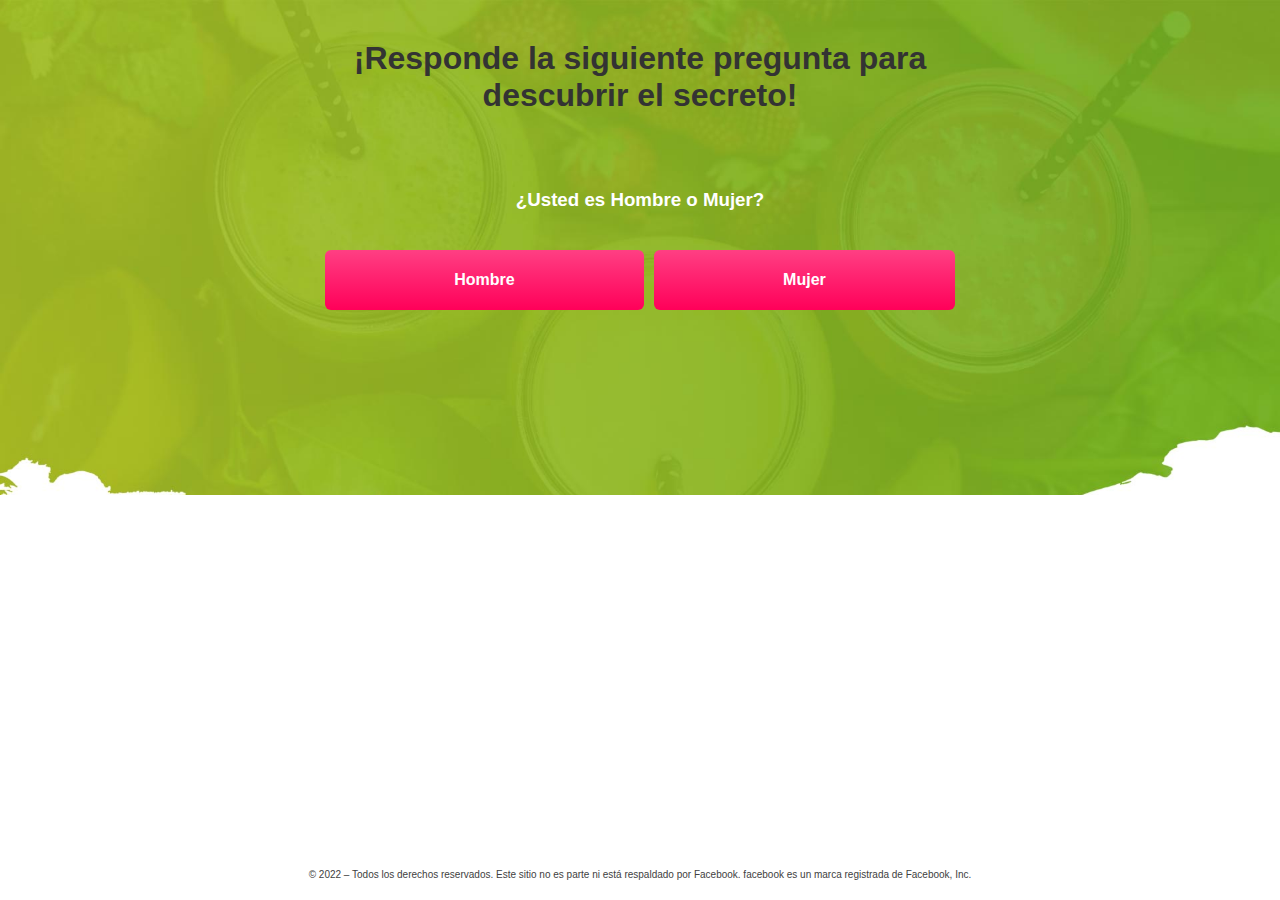
==== commit 669cae9f: "v3" ====
--- a/test/index.html
+++ b/test/index.html
@@ -1,1922 +1,105 @@
 <!DOCTYPE html>
-<html lang="es">
+<html lang="en">
+<head>
+<meta charset="utf-8" />
+<meta http-equiv="X-UA-Compatible" content="IE=edge" />
+<meta name="viewport" content="width=device-width, initial-scale=1" />
+<meta name="description" content="" />
+<meta name="author" content="" />
+<title>Protocolo Anti Grasa</title>
 
-<head>
-	<meta charset="UTF-8">
-	<title>Pagina Secreta</title>
-	<meta name="viewport" content="width=device-width, initial-scale=1" />
-	<meta name='robots' content='max-image-preview:large' />
-	<script type='application/javascript'>console.log('PixelYourSite Free version 8.2.18');</script>
+<link rel="shortcut icon" href="../images/fav.ico" />
 
-	<link href='https://fonts.gstatic.com' crossorigin rel='preconnect' />
+<link href="style.css" rel="stylesheet" />
+  
+  <!-- Meta Pixel Code -->
+<script>
+  !function(f,b,e,v,n,t,s)
+  {if(f.fbq)return;n=f.fbq=function(){n.callMethod?
+  n.callMethod.apply(n,arguments):n.queue.push(arguments)};
+  if(!f._fbq)f._fbq=n;n.push=n;n.loaded=!0;n.version='2.0';
+  n.queue=[];t=b.createElement(e);t.async=!0;
+  t.src=v;s=b.getElementsByTagName(e)[0];
+  s.parentNode.insertBefore(t,s)}(window, document,'script',
+  'https://connect.facebook.net/en_US/fbevents.js');
+  fbq('init', '364842792269958');
+  fbq('track', 'AddToCart');
+</script>
+<noscript><img height="1" width="1" style="display:none"
+  src="https://www.facebook.com/tr?id=364842792269958&ev=AddToCart&noscript=1"
+/></noscript>
+<!-- End Meta Pixel Code -->
+  
+  
+</head>
+<body>
 
-	<style>
-		img.wp-smiley,
-		img.emoji {
-			display: inline !important;
-			border: none !important;
-			box-shadow: none !important;
-			height: 1em !important;
-			width: 1em !important;
-			margin: 0 0.07em !important;
-			vertical-align: -0.1em !important;
-			background: none !important;
-			padding: 0 !important;
-		}
-	</style>
-	<style id='wp-block-library-inline-css'>
-		:root {
-			--wp-admin-theme-color: #007cba;
-			--wp-admin-theme-color--rgb: 0, 124, 186;
-			--wp-admin-theme-color-darker-10: #006ba1;
-			--wp-admin-theme-color-darker-10--rgb: 0, 107, 161;
-			--wp-admin-theme-color-darker-20: #005a87;
-			--wp-admin-theme-color-darker-20--rgb: 0, 90, 135;
-			--wp-admin-border-width-focus: 2px
-		}
+<section class="bg">
+<div class="container">
+<h1 style="margin-top: 40px">¡Responde la siguiente pregunta para descubrir el secreto!</h1>
+<div class="spl-12-offers spl-1-offers container1" style="margin: 0 auto; text-align: center; color: #fff !important">
+<div class="alerta">
+<div class="black">
+<div id="primeira">
+<div class="question">
+<h3>¿Usted es Hombre o Mujer?</h3>
+<!-- <p>¿Ya conoces el Ritual Antigrasa de la isla de "Cát-Ba"?</p> -->
+</div>
+<div class="answer">
+<button class="a-btn" onclick="redirect()">Hombre</button>
+<button class="a-btn" onclick="redirect()">Mujer</button>
+</div>
+</div>
+<div id="second" class="hide">
+<div class="question">
+<h3>Pregunta 2 de 3</h3>
+<p>¿Has intentado obtener resultados antes?</p>
+</div>
+<div class="answer">
+<button class="a-btn" onclick="third()">SÍ</button>
+<button class="a-btn" onclick="third()">NO</button>
+</div>
+</div>
+<div id="third" class="hide">
+<div class="question">
+<h3>Pregunta 3 de 3</h3>
+<p>
+  El siguiente video tiene un límite para que pocas personas lo vean al mismo tiempo... ¡Ya reservamos tu acceso!
+  ¿Quiero ver? 😄
+</p>
+</div>
+<div class="answer">
+<button class="a-btn" onclick="redirect()">SÍ</button>
+<button class="a-btn" onclick="redirect()">NO</button>
+</div>
+</div>
+</div>
+</div>
+</div>
+</div>
+</section>
 
-		@media (-webkit-min-device-pixel-ratio:2),
-		(min-resolution:192dpi) {
-			:root {
-				--wp-admin-border-width-focus: 1.5px
-			}
-		}
+<section>
+<div class="site-width" style="padding: 10px; color: #414141; text-align: center; font-size: 10px">
+<p>
+  © 2022 – Todos los derechos reservados. Este sitio no es parte ni está respaldado por Facebook. facebook es un
+  marca registrada de Facebook, Inc.
+</p>
+</div>
+</section>
+<script>
+      function second() {
+        document.getElementById("primeira").classList.add("hide");
+        document.getElementById("second").classList.remove("hide");
+      }
+      function third() {
+        document.getElementById("second").classList.add("hide");
+        document.getElementById("third").classList.remove("hide");
+      }
+      function redirect() {
+        location.href = "../";
+      }
+    </script>
 
-		:root {
-			--wp--preset--font-size--normal: 16px;
-			--wp--preset--font-size--huge: 42px
-		}
-
-		:root .has-very-light-gray-background-color {
-			background-color: #eee
-		}
-
-		:root .has-very-dark-gray-background-color {
-			background-color: #313131
-		}
-
-		:root .has-very-light-gray-color {
-			color: #eee
-		}
-
-		:root .has-very-dark-gray-color {
-			color: #313131
-		}
-
-		:root .has-vivid-green-cyan-to-vivid-cyan-blue-gradient-background {
-			background: linear-gradient(135deg, #00d084, #0693e3)
-		}
-
-		:root .has-purple-crush-gradient-background {
-			background: linear-gradient(135deg, #34e2e4, #4721fb 50%, #ab1dfe)
-		}
-
-		:root .has-hazy-dawn-gradient-background {
-			background: linear-gradient(135deg, #faaca8, #dad0ec)
-		}
-
-		:root .has-subdued-olive-gradient-background {
-			background: linear-gradient(135deg, #fafae1, #67a671)
-		}
-
-		:root .has-atomic-cream-gradient-background {
-			background: linear-gradient(135deg, #fdd79a, #004a59)
-		}
-
-		:root .has-nightshade-gradient-background {
-			background: linear-gradient(135deg, #330968, #31cdcf)
-		}
-
-		:root .has-midnight-gradient-background {
-			background: linear-gradient(135deg, #020381, #2874fc)
-		}
-
-		.has-regular-font-size {
-			font-size: 1em
-		}
-
-		.has-larger-font-size {
-			font-size: 2.625em
-		}
-
-		.has-normal-font-size {
-			font-size: var(--wp--preset--font-size--normal)
-		}
-
-		.has-huge-font-size {
-			font-size: var(--wp--preset--font-size--huge)
-		}
-
-		.has-text-align-center {
-			text-align: center
-		}
-
-		.has-text-align-left {
-			text-align: left
-		}
-
-		.has-text-align-right {
-			text-align: right
-		}
-
-		#end-resizable-editor-section {
-			display: none
-		}
-
-		.aligncenter {
-			clear: both
-		}
-
-		.items-justified-left {
-			justify-content: flex-start
-		}
-
-		.items-justified-center {
-			justify-content: center
-		}
-
-		.items-justified-right {
-			justify-content: flex-end
-		}
-
-		.items-justified-space-between {
-			justify-content: space-between
-		}
-
-		.screen-reader-text {
-			border: 0;
-			clip: rect(1px, 1px, 1px, 1px);
-			-webkit-clip-path: inset(50%);
-			clip-path: inset(50%);
-			height: 1px;
-			margin: -1px;
-			overflow: hidden;
-			padding: 0;
-			position: absolute;
-			width: 1px;
-			word-wrap: normal !important
-		}
-
-		.screen-reader-text:focus {
-			background-color: #ddd;
-			clip: auto !important;
-			-webkit-clip-path: none;
-			clip-path: none;
-			color: #444;
-			display: block;
-			font-size: 1em;
-			height: auto;
-			left: 5px;
-			line-height: normal;
-			padding: 15px 23px 14px;
-			text-decoration: none;
-			top: 5px;
-			width: auto;
-			z-index: 100000
-		}
-
-		html :where(img[class*=wp-image-]) {
-			height: auto;
-			max-width: 100%
-		}
-	</style>
-	<style id='global-styles-inline-css'>
-		body {
-			--wp--preset--color--black: #000000;
-			--wp--preset--color--cyan-bluish-gray: #abb8c3;
-			--wp--preset--color--white: #ffffff;
-			--wp--preset--color--pale-pink: #f78da7;
-			--wp--preset--color--vivid-red: #cf2e2e;
-			--wp--preset--color--luminous-vivid-orange: #ff6900;
-			--wp--preset--color--luminous-vivid-amber: #fcb900;
-			--wp--preset--color--light-green-cyan: #7bdcb5;
-			--wp--preset--color--vivid-green-cyan: #00d084;
-			--wp--preset--color--pale-cyan-blue: #8ed1fc;
-			--wp--preset--color--vivid-cyan-blue: #0693e3;
-			--wp--preset--color--vivid-purple: #9b51e0;
-			--wp--preset--color--foreground: #000000;
-			--wp--preset--color--background: #ffffff;
-			--wp--preset--color--primary: #1a4548;
-			--wp--preset--color--secondary: #ffe2c7;
-			--wp--preset--color--tertiary: #F6F6F6;
-			--wp--preset--gradient--vivid-cyan-blue-to-vivid-purple: linear-gradient(135deg, rgba(6, 147, 227, 1) 0%, rgb(155, 81, 224) 100%);
-			--wp--preset--gradient--light-green-cyan-to-vivid-green-cyan: linear-gradient(135deg, rgb(122, 220, 180) 0%, rgb(0, 208, 130) 100%);
-			--wp--preset--gradient--luminous-vivid-amber-to-luminous-vivid-orange: linear-gradient(135deg, rgba(252, 185, 0, 1) 0%, rgba(255, 105, 0, 1) 100%);
-			--wp--preset--gradient--luminous-vivid-orange-to-vivid-red: linear-gradient(135deg, rgba(255, 105, 0, 1) 0%, rgb(207, 46, 46) 100%);
-			--wp--preset--gradient--very-light-gray-to-cyan-bluish-gray: linear-gradient(135deg, rgb(238, 238, 238) 0%, rgb(169, 184, 195) 100%);
-			--wp--preset--gradient--cool-to-warm-spectrum: linear-gradient(135deg, rgb(74, 234, 220) 0%, rgb(151, 120, 209) 20%, rgb(207, 42, 186) 40%, rgb(238, 44, 130) 60%, rgb(251, 105, 98) 80%, rgb(254, 248, 76) 100%);
-			--wp--preset--gradient--blush-light-purple: linear-gradient(135deg, rgb(255, 206, 236) 0%, rgb(152, 150, 240) 100%);
-			--wp--preset--gradient--blush-bordeaux: linear-gradient(135deg, rgb(254, 205, 165) 0%, rgb(254, 45, 45) 50%, rgb(107, 0, 62) 100%);
-			--wp--preset--gradient--luminous-dusk: linear-gradient(135deg, rgb(255, 203, 112) 0%, rgb(199, 81, 192) 50%, rgb(65, 88, 208) 100%);
-			--wp--preset--gradient--pale-ocean: linear-gradient(135deg, rgb(255, 245, 203) 0%, rgb(182, 227, 212) 50%, rgb(51, 167, 181) 100%);
-			--wp--preset--gradient--electric-grass: linear-gradient(135deg, rgb(202, 248, 128) 0%, rgb(113, 206, 126) 100%);
-			--wp--preset--gradient--midnight: linear-gradient(135deg, rgb(2, 3, 129) 0%, rgb(40, 116, 252) 100%);
-			--wp--preset--gradient--vertical-secondary-to-tertiary: linear-gradient(to bottom, var(--wp--preset--color--secondary) 0%, var(--wp--preset--color--tertiary) 100%);
-			--wp--preset--gradient--vertical-secondary-to-background: linear-gradient(to bottom, var(--wp--preset--color--secondary) 0%, var(--wp--preset--color--background) 100%);
-			--wp--preset--gradient--vertical-tertiary-to-background: linear-gradient(to bottom, var(--wp--preset--color--tertiary) 0%, var(--wp--preset--color--background) 100%);
-			--wp--preset--gradient--diagonal-primary-to-foreground: linear-gradient(to bottom right, var(--wp--preset--color--primary) 0%, var(--wp--preset--color--foreground) 100%);
-			--wp--preset--gradient--diagonal-secondary-to-background: linear-gradient(to bottom right, var(--wp--preset--color--secondary) 50%, var(--wp--preset--color--background) 50%);
-			--wp--preset--gradient--diagonal-background-to-secondary: linear-gradient(to bottom right, var(--wp--preset--color--background) 50%, var(--wp--preset--color--secondary) 50%);
-			--wp--preset--gradient--diagonal-tertiary-to-background: linear-gradient(to bottom right, var(--wp--preset--color--tertiary) 50%, var(--wp--preset--color--background) 50%);
-			--wp--preset--gradient--diagonal-background-to-tertiary: linear-gradient(to bottom right, var(--wp--preset--color--background) 50%, var(--wp--preset--color--tertiary) 50%);
-			--wp--preset--duotone--dark-grayscale: url('#wp-duotone-dark-grayscale');
-			--wp--preset--duotone--grayscale: url('#wp-duotone-grayscale');
-			--wp--preset--duotone--purple-yellow: url('#wp-duotone-purple-yellow');
-			--wp--preset--duotone--blue-red: url('#wp-duotone-blue-red');
-			--wp--preset--duotone--midnight: url('#wp-duotone-midnight');
-			--wp--preset--duotone--magenta-yellow: url('#wp-duotone-magenta-yellow');
-			--wp--preset--duotone--purple-green: url('#wp-duotone-purple-green');
-			--wp--preset--duotone--blue-orange: url('#wp-duotone-blue-orange');
-			--wp--preset--duotone--foreground-and-background: url('#wp-duotone-foreground-and-background');
-			--wp--preset--duotone--foreground-and-secondary: url('#wp-duotone-foreground-and-secondary');
-			--wp--preset--duotone--foreground-and-tertiary: url('#wp-duotone-foreground-and-tertiary');
-			--wp--preset--duotone--primary-and-background: url('#wp-duotone-primary-and-background');
-			--wp--preset--duotone--primary-and-secondary: url('#wp-duotone-primary-and-secondary');
-			--wp--preset--duotone--primary-and-tertiary: url('#wp-duotone-primary-and-tertiary');
-			--wp--preset--font-size--small: 1rem;
-			--wp--preset--font-size--medium: 1.125rem;
-			--wp--preset--font-size--large: 1.75rem;
-			--wp--preset--font-size--x-large: clamp(1.75rem, 3vw, 2.25rem);
-			--wp--preset--font-family--system-font: -apple-system, BlinkMacSystemFont, "Segoe UI", Roboto, Oxygen-Sans, Ubuntu, Cantarell, "Helvetica Neue", sans-serif;
-			--wp--preset--font-family--source-serif-pro: "Source Serif Pro", serif;
-			--wp--custom--spacing--small: max(1.25rem, 5vw);
-			--wp--custom--spacing--medium: clamp(2rem, 8vw, calc(4 * var(--wp--style--block-gap)));
-			--wp--custom--spacing--large: clamp(4rem, 10vw, 8rem);
-			--wp--custom--spacing--outer: var(--wp--custom--spacing--small, 1.25rem);
-			--wp--custom--typography--font-size--huge: clamp(2.25rem, 4vw, 2.75rem);
-			--wp--custom--typography--font-size--gigantic: clamp(2.75rem, 6vw, 3.25rem);
-			--wp--custom--typography--font-size--colossal: clamp(3.25rem, 8vw, 6.25rem);
-			--wp--custom--typography--line-height--tiny: 1.15;
-			--wp--custom--typography--line-height--small: 1.2;
-			--wp--custom--typography--line-height--medium: 1.4;
-			--wp--custom--typography--line-height--normal: 1.6;
-		}
-
-		body {
-			margin: 0;
-		}
-
-		body {
-			background-color: var(--wp--preset--color--background);
-			color: var(--wp--preset--color--foreground);
-			font-family: var(--wp--preset--font-family--system-font);
-			font-size: var(--wp--preset--font-size--medium);
-			line-height: var(--wp--custom--typography--line-height--normal);
-			--wp--style--block-gap: 1.5rem;
-		}
-
-		.wp-site-blocks>.alignleft {
-			float: left;
-			margin-right: 2em;
-		}
-
-		.wp-site-blocks>.alignright {
-			float: right;
-			margin-left: 2em;
-		}
-
-		.wp-site-blocks>.aligncenter {
-			justify-content: center;
-			margin-left: auto;
-			margin-right: auto;
-		}
-
-		.wp-site-blocks>* {
-			margin-top: 0;
-			margin-bottom: 0;
-		}
-
-		.wp-site-blocks>*+* {
-			margin-top: var(--wp--style--block-gap);
-		}
-
-		h1 {
-			font-family: var(--wp--preset--font-family--source-serif-pro);
-			font-size: var(--wp--custom--typography--font-size--colossal);
-			font-weight: 300;
-			line-height: var(--wp--custom--typography--line-height--tiny);
-		}
-
-		h2 {
-			font-family: var(--wp--preset--font-family--source-serif-pro);
-			font-size: var(--wp--custom--typography--font-size--gigantic);
-			font-weight: 300;
-			line-height: var(--wp--custom--typography--line-height--small);
-		}
-
-		h3 {
-			font-family: var(--wp--preset--font-family--source-serif-pro);
-			font-size: var(--wp--custom--typography--font-size--huge);
-			font-weight: 300;
-			line-height: var(--wp--custom--typography--line-height--tiny);
-		}
-
-		h4 {
-			font-family: var(--wp--preset--font-family--source-serif-pro);
-			font-size: var(--wp--preset--font-size--x-large);
-			font-weight: 300;
-			line-height: var(--wp--custom--typography--line-height--tiny);
-		}
-
-		h5 {
-			font-family: var(--wp--preset--font-family--system-font);
-			font-size: var(--wp--preset--font-size--medium);
-			font-weight: 700;
-			line-height: var(--wp--custom--typography--line-height--normal);
-			text-transform: uppercase;
-		}
-
-		h6 {
-			font-family: var(--wp--preset--font-family--system-font);
-			font-size: var(--wp--preset--font-size--medium);
-			font-weight: 400;
-			line-height: var(--wp--custom--typography--line-height--normal);
-			text-transform: uppercase;
-		}
-
-		a {
-			color: var(--wp--preset--color--foreground);
-		}
-
-		.wp-block-button__link {
-			background-color: var(--wp--preset--color--primary);
-			border-radius: 0;
-			color: var(--wp--preset--color--background);
-			font-size: var(--wp--preset--font-size--medium);
-		}
-
-		.wp-block-post-title {
-			font-family: var(--wp--preset--font-family--source-serif-pro);
-			font-size: var(--wp--custom--typography--font-size--gigantic);
-			font-weight: 300;
-			line-height: var(--wp--custom--typography--line-height--tiny);
-		}
-
-		.wp-block-post-comments {
-			padding-top: var(--wp--custom--spacing--small);
-		}
-
-		.wp-block-pullquote {
-			border-width: 1px 0;
-		}
-
-		.wp-block-query-title {
-			font-family: var(--wp--preset--font-family--source-serif-pro);
-			font-size: var(--wp--custom--typography--font-size--gigantic);
-			font-weight: 300;
-			line-height: var(--wp--custom--typography--line-height--small);
-		}
-
-		.wp-block-quote {
-			border-width: 1px;
-		}
-
-		.wp-block-site-title {
-			font-family: var(--wp--preset--font-family--system-font);
-			font-size: var(--wp--preset--font-size--medium);
-			font-weight: normal;
-			line-height: var(--wp--custom--typography--line-height--normal);
-		}
-
-		.has-black-color {
-			color: var(--wp--preset--color--black) !important;
-		}
-
-		.has-cyan-bluish-gray-color {
-			color: var(--wp--preset--color--cyan-bluish-gray) !important;
-		}
-
-		.has-white-color {
-			color: var(--wp--preset--color--white) !important;
-		}
-
-		.has-pale-pink-color {
-			color: var(--wp--preset--color--pale-pink) !important;
-		}
-
-		.has-vivid-red-color {
-			color: var(--wp--preset--color--vivid-red) !important;
-		}
-
-		.has-luminous-vivid-orange-color {
-			color: var(--wp--preset--color--luminous-vivid-orange) !important;
-		}
-
-		.has-luminous-vivid-amber-color {
-			color: var(--wp--preset--color--luminous-vivid-amber) !important;
-		}
-
-		.has-light-green-cyan-color {
-			color: var(--wp--preset--color--light-green-cyan) !important;
-		}
-
-		.has-vivid-green-cyan-color {
-			color: var(--wp--preset--color--vivid-green-cyan) !important;
-		}
-
-		.has-pale-cyan-blue-color {
-			color: var(--wp--preset--color--pale-cyan-blue) !important;
-		}
-
-		.has-vivid-cyan-blue-color {
-			color: var(--wp--preset--color--vivid-cyan-blue) !important;
-		}
-
-		.has-vivid-purple-color {
-			color: var(--wp--preset--color--vivid-purple) !important;
-		}
-
-		.has-foreground-color {
-			color: var(--wp--preset--color--foreground) !important;
-		}
-
-		.has-background-color {
-			color: var(--wp--preset--color--background) !important;
-		}
-
-		.has-primary-color {
-			color: var(--wp--preset--color--primary) !important;
-		}
-
-		.has-secondary-color {
-			color: var(--wp--preset--color--secondary) !important;
-		}
-
-		.has-tertiary-color {
-			color: var(--wp--preset--color--tertiary) !important;
-		}
-
-		.has-black-background-color {
-			background-color: var(--wp--preset--color--black) !important;
-		}
-
-		.has-cyan-bluish-gray-background-color {
-			background-color: var(--wp--preset--color--cyan-bluish-gray) !important;
-		}
-
-		.has-white-background-color {
-			background-color: var(--wp--preset--color--white) !important;
-		}
-
-		.has-pale-pink-background-color {
-			background-color: var(--wp--preset--color--pale-pink) !important;
-		}
-
-		.has-vivid-red-background-color {
-			background-color: var(--wp--preset--color--vivid-red) !important;
-		}
-
-		.has-luminous-vivid-orange-background-color {
-			background-color: var(--wp--preset--color--luminous-vivid-orange) !important;
-		}
-
-		.has-luminous-vivid-amber-background-color {
-			background-color: var(--wp--preset--color--luminous-vivid-amber) !important;
-		}
-
-		.has-light-green-cyan-background-color {
-			background-color: var(--wp--preset--color--light-green-cyan) !important;
-		}
-
-		.has-vivid-green-cyan-background-color {
-			background-color: var(--wp--preset--color--vivid-green-cyan) !important;
-		}
-
-		.has-pale-cyan-blue-background-color {
-			background-color: var(--wp--preset--color--pale-cyan-blue) !important;
-		}
-
-		.has-vivid-cyan-blue-background-color {
-			background-color: var(--wp--preset--color--vivid-cyan-blue) !important;
-		}
-
-		.has-vivid-purple-background-color {
-			background-color: var(--wp--preset--color--vivid-purple) !important;
-		}
-
-		.has-foreground-background-color {
-			background-color: var(--wp--preset--color--foreground) !important;
-		}
-
-		.has-background-background-color {
-			background-color: var(--wp--preset--color--background) !important;
-		}
-
-		.has-primary-background-color {
-			background-color: var(--wp--preset--color--primary) !important;
-		}
-
-		.has-secondary-background-color {
-			background-color: var(--wp--preset--color--secondary) !important;
-		}
-
-		.has-tertiary-background-color {
-			background-color: var(--wp--preset--color--tertiary) !important;
-		}
-
-		.has-black-border-color {
-			border-color: var(--wp--preset--color--black) !important;
-		}
-
-		.has-cyan-bluish-gray-border-color {
-			border-color: var(--wp--preset--color--cyan-bluish-gray) !important;
-		}
-
-		.has-white-border-color {
-			border-color: var(--wp--preset--color--white) !important;
-		}
-
-		.has-pale-pink-border-color {
-			border-color: var(--wp--preset--color--pale-pink) !important;
-		}
-
-		.has-vivid-red-border-color {
-			border-color: var(--wp--preset--color--vivid-red) !important;
-		}
-
-		.has-luminous-vivid-orange-border-color {
-			border-color: var(--wp--preset--color--luminous-vivid-orange) !important;
-		}
-
-		.has-luminous-vivid-amber-border-color {
-			border-color: var(--wp--preset--color--luminous-vivid-amber) !important;
-		}
-
-		.has-light-green-cyan-border-color {
-			border-color: var(--wp--preset--color--light-green-cyan) !important;
-		}
-
-		.has-vivid-green-cyan-border-color {
-			border-color: var(--wp--preset--color--vivid-green-cyan) !important;
-		}
-
-		.has-pale-cyan-blue-border-color {
-			border-color: var(--wp--preset--color--pale-cyan-blue) !important;
-		}
-
-		.has-vivid-cyan-blue-border-color {
-			border-color: var(--wp--preset--color--vivid-cyan-blue) !important;
-		}
-
-		.has-vivid-purple-border-color {
-			border-color: var(--wp--preset--color--vivid-purple) !important;
-		}
-
-		.has-foreground-border-color {
-			border-color: var(--wp--preset--color--foreground) !important;
-		}
-
-		.has-background-border-color {
-			border-color: var(--wp--preset--color--background) !important;
-		}
-
-		.has-primary-border-color {
-			border-color: var(--wp--preset--color--primary) !important;
-		}
-
-		.has-secondary-border-color {
-			border-color: var(--wp--preset--color--secondary) !important;
-		}
-
-		.has-tertiary-border-color {
-			border-color: var(--wp--preset--color--tertiary) !important;
-		}
-
-		.has-vivid-cyan-blue-to-vivid-purple-gradient-background {
-			background: var(--wp--preset--gradient--vivid-cyan-blue-to-vivid-purple) !important;
-		}
-
-		.has-light-green-cyan-to-vivid-green-cyan-gradient-background {
-			background: var(--wp--preset--gradient--light-green-cyan-to-vivid-green-cyan) !important;
-		}
-
-		.has-luminous-vivid-amber-to-luminous-vivid-orange-gradient-background {
-			background: var(--wp--preset--gradient--luminous-vivid-amber-to-luminous-vivid-orange) !important;
-		}
-
-		.has-luminous-vivid-orange-to-vivid-red-gradient-background {
-			background: var(--wp--preset--gradient--luminous-vivid-orange-to-vivid-red) !important;
-		}
-
-		.has-very-light-gray-to-cyan-bluish-gray-gradient-background {
-			background: var(--wp--preset--gradient--very-light-gray-to-cyan-bluish-gray) !important;
-		}
-
-		.has-cool-to-warm-spectrum-gradient-background {
-			background: var(--wp--preset--gradient--cool-to-warm-spectrum) !important;
-		}
-
-		.has-blush-light-purple-gradient-background {
-			background: var(--wp--preset--gradient--blush-light-purple) !important;
-		}
-
-		.has-blush-bordeaux-gradient-background {
-			background: var(--wp--preset--gradient--blush-bordeaux) !important;
-		}
-
-		.has-luminous-dusk-gradient-background {
-			background: var(--wp--preset--gradient--luminous-dusk) !important;
-		}
-
-		.has-pale-ocean-gradient-background {
-			background: var(--wp--preset--gradient--pale-ocean) !important;
-		}
-
-		.has-electric-grass-gradient-background {
-			background: var(--wp--preset--gradient--electric-grass) !important;
-		}
-
-		.has-midnight-gradient-background {
-			background: var(--wp--preset--gradient--midnight) !important;
-		}
-
-		.has-vertical-secondary-to-tertiary-gradient-background {
-			background: var(--wp--preset--gradient--vertical-secondary-to-tertiary) !important;
-		}
-
-		.has-vertical-secondary-to-background-gradient-background {
-			background: var(--wp--preset--gradient--vertical-secondary-to-background) !important;
-		}
-
-		.has-vertical-tertiary-to-background-gradient-background {
-			background: var(--wp--preset--gradient--vertical-tertiary-to-background) !important;
-		}
-
-		.has-diagonal-primary-to-foreground-gradient-background {
-			background: var(--wp--preset--gradient--diagonal-primary-to-foreground) !important;
-		}
-
-		.has-diagonal-secondary-to-background-gradient-background {
-			background: var(--wp--preset--gradient--diagonal-secondary-to-background) !important;
-		}
-
-		.has-diagonal-background-to-secondary-gradient-background {
-			background: var(--wp--preset--gradient--diagonal-background-to-secondary) !important;
-		}
-
-		.has-diagonal-tertiary-to-background-gradient-background {
-			background: var(--wp--preset--gradient--diagonal-tertiary-to-background) !important;
-		}
-
-		.has-diagonal-background-to-tertiary-gradient-background {
-			background: var(--wp--preset--gradient--diagonal-background-to-tertiary) !important;
-		}
-
-		.has-small-font-size {
-			font-size: var(--wp--preset--font-size--small) !important;
-		}
-
-		.has-medium-font-size {
-			font-size: var(--wp--preset--font-size--medium) !important;
-		}
-
-		.has-large-font-size {
-			font-size: var(--wp--preset--font-size--large) !important;
-		}
-
-		.has-x-large-font-size {
-			font-size: var(--wp--preset--font-size--x-large) !important;
-		}
-
-		.has-system-font-font-family {
-			font-family: var(--wp--preset--font-family--system-font) !important;
-		}
-
-		.has-source-serif-pro-font-family {
-			font-family: var(--wp--preset--font-family--source-serif-pro) !important;
-		}
-	</style>
-	<link rel='stylesheet' id='twentytwentytwo-style-css' href='./wp-content/themes/twentytwentytwo/style.css?ver=1.1'
-		media='all' />
-	<style id='twentytwentytwo-style-inline-css'>
-		@font-face {
-			font-family: 'Source Serif Pro';
-			font-weight: 200 900;
-			font-style: normal;
-			font-stretch: normal;
-			font-display: swap;
-			src: url('./wp-content/themes/twentytwentytwo/assets/fonts/SourceSerif4Variable-Roman.ttf.woff2') format('woff2');
-		}
-
-		@font-face {
-			font-family: 'Source Serif Pro';
-			font-weight: 200 900;
-			font-style: italic;
-			font-stretch: normal;
-			font-display: swap;
-			src: url('./wp-content/themes/twentytwentytwo/assets/fonts/SourceSerif4Variable-Italic.ttf.woff2') format('woff2');
-		}
-	</style>
-	<link rel='stylesheet' id='elementor-icons-css'
-		href='./wp-content/plugins/elementor/assets/lib/eicons/css/elementor-icons.min.css?ver=5.15.0' media='all' />
-	<link rel='stylesheet' id='elementor-frontend-legacy-css'
-		href='./wp-content/plugins/elementor/assets/css/frontend-legacy.min.css?ver=3.6.2' media='all' />
-	<link rel='stylesheet' id='elementor-frontend-css'
-		href='./wp-content/plugins/elementor/assets/css/frontend.min.css?ver=3.6.2' media='all' />
-	<link rel='stylesheet' id='elementor-post-12-css'
-		href='./wp-content/uploads/elementor/css/post-12.css?ver=1649155295' media='all' />
-	<link rel='stylesheet' id='elementor-pro-css'
-		href='./wp-content/plugins/elementor-pro/assets/css/frontend.min.css?ver=3.0.8' media='all' />
-	<link rel='stylesheet' id='elementor-global-css' href='./wp-content/uploads/elementor/css/global.css?ver=1649155313'
-		media='all' />
-	<link rel='stylesheet' id='elementor-post-593-css'
-		href='./wp-content/uploads/elementor/css/post-593.css?ver=1649157752' media='all' />
-	<link rel='stylesheet' id='google-fonts-1-css'
-		href='https://fonts.googleapis.com/css?family=Roboto%3A100%2C100italic%2C200%2C200italic%2C300%2C300italic%2C400%2C400italic%2C500%2C500italic%2C600%2C600italic%2C700%2C700italic%2C800%2C800italic%2C900%2C900italic%7CRoboto+Slab%3A100%2C100italic%2C200%2C200italic%2C300%2C300italic%2C400%2C400italic%2C500%2C500italic%2C600%2C600italic%2C700%2C700italic%2C800%2C800italic%2C900%2C900italic%7CSedgwick+Ave%3A100%2C100italic%2C200%2C200italic%2C300%2C300italic%2C400%2C400italic%2C500%2C500italic%2C600%2C600italic%2C700%2C700italic%2C800%2C800italic%2C900%2C900italic%7CWork+Sans%3A100%2C100italic%2C200%2C200italic%2C300%2C300italic%2C400%2C400italic%2C500%2C500italic%2C600%2C600italic%2C700%2C700italic%2C800%2C800italic%2C900%2C900italic%7CNunito+Sans%3A100%2C100italic%2C200%2C200italic%2C300%2C300italic%2C400%2C400italic%2C500%2C500italic%2C600%2C600italic%2C700%2C700italic%2C800%2C800italic%2C900%2C900italic&#038;display=swap&#038;ver=5.9.3'
-		media='all' />
-	<link rel='stylesheet' id='elementor-icons-shared-0-css'
-		href='./wp-content/plugins/elementor/assets/lib/font-awesome/css/fontawesome.min.css?ver=5.15.3' media='all' />
-	<link rel='stylesheet' id='elementor-icons-fa-regular-css'
-		href='./wp-content/plugins/elementor/assets/lib/font-awesome/css/regular.min.css?ver=5.15.3' media='all' />
-	<link rel='stylesheet' id='elementor-icons-fa-solid-css'
-		href='./wp-content/plugins/elementor/assets/lib/font-awesome/css/solid.min.css?ver=5.15.3' media='all' />
-	<script src='./wp-includes/js/jquery/jquery.min.js?ver=3.6.0' id='jquery-core-js' defer></script>
-	<script src='./wp-includes/js/jquery/jquery-migrate.min.js?ver=3.3.2' id='jquery-migrate-js' defer></script>
-	<script src='./wp-content/plugins/pixelyoursite/dist/scripts/jquery.bind-first-0.2.3.min.js?ver=5.9.3'
-		id='jquery-bind-first-js' defer></script>
-	<script src='./wp-content/plugins/pixelyoursite/dist/scripts/js.cookie-2.1.3.min.js?ver=2.1.3' id='js-cookie-js'
-		defer></script>
-	<script id='pys-js-extra'>
-		var pysOptions = { "staticEvents": { "facebook": { "init_event": [{ "delay": 0, "type": "static", "name": "PageView", "pixelIds": ["#pixel-do-meta#"], "eventID": "cfb247ea-50c7-411d-b573-3c837fd509b8", "params": { "page_title": "Quiz 4", "post_type": "page", "post_id": 593, "plugin": "PixelYourSite", "user_role": "guest", "event_url": "infomakerspro.com\/test-4\/" }, "e_id": "init_event", "ids": [], "hasTimeWindow": false, "timeWindow": 0, "woo_order": "", "edd_order": "" }] } }, "dynamicEvents": { "signal_form": { "facebook": { "delay": 0, "type": "dyn", "name": "Signal", "pixelIds": ["#pixel-do-meta#"], "eventID": "25915215-c570-4dd8-94a0-79d6cfe154bd", "params": { "event_action": "Form", "page_title": "Quiz 4", "post_type": "page", "post_id": 593, "plugin": "PixelYourSite", "user_role": "guest", "event_url": "infomakerspro.com\/test-4\/" }, "e_id": "signal_form", "ids": [], "hasTimeWindow": false, "timeWindow": 0, "woo_order": "", "edd_order": "" } }, "signal_download": { "facebook": { "delay": 0, "type": "dyn", "name": "Signal", "extensions": ["", "doc", "exe", "js", "pdf", "ppt", "tgz", "zip", "xls"], "pixelIds": ["#pixel-do-meta#"], "eventID": "6a0875ea-1fda-42f5-99f6-2a2e9d7d3ad1", "params": { "event_action": "Download", "page_title": "Quiz 4", "post_type": "page", "post_id": 593, "plugin": "PixelYourSite", "user_role": "guest", "event_url": "infomakerspro.com\/test-4\/" }, "e_id": "signal_download", "ids": [], "hasTimeWindow": false, "timeWindow": 0, "woo_order": "", "edd_order": "" } }, "signal_comment": { "facebook": { "delay": 0, "type": "dyn", "name": "Signal", "pixelIds": ["#pixel-do-meta#"], "eventID": "038b98e5-a8a3-421c-b2de-2d3bcd5565f1", "params": { "event_action": "Comment", "page_title": "Quiz 4", "post_type": "page", "post_id": 593, "plugin": "PixelYourSite", "user_role": "guest", "event_url": "infomakerspro.com\/test-4\/" }, "e_id": "signal_comment", "ids": [], "hasTimeWindow": false, "timeWindow": 0, "woo_order": "", "edd_order": "" } } }, "triggerEvents": [], "triggerEventTypes": [], "facebook": { "pixelIds": ["#pixel-do-meta#"], "advancedMatching": [], "removeMetadata": false, "contentParams": { "post_type": "page", "post_id": 593, "content_name": "Quiz 4" }, "commentEventEnabled": true, "wooVariableAsSimple": false, "downloadEnabled": true, "formEventEnabled": true, "ajaxForServerEvent": true, "serverApiEnabled": true, "wooCRSendFromServer": false }, "debug": "", "siteUrl": "https:\/\/infomakerspro.com", "ajaxUrl": "https:\/\/infomakerspro.com\/wp-admin\/admin-ajax.php", "enable_remove_download_url_param": "1", "gdpr": { "ajax_enabled": false, "all_disabled_by_api": false, "facebook_disabled_by_api": false, "analytics_disabled_by_api": false, "google_ads_disabled_by_api": false, "pinterest_disabled_by_api": false, "bing_disabled_by_api": false, "facebook_prior_consent_enabled": true, "analytics_prior_consent_enabled": true, "google_ads_prior_consent_enabled": null, "pinterest_prior_consent_enabled": true, "bing_prior_consent_enabled": true, "cookiebot_integration_enabled": false, "cookiebot_facebook_consent_category": "marketing", "cookiebot_analytics_consent_category": "statistics", "cookiebot_google_ads_consent_category": null, "cookiebot_pinterest_consent_category": "marketing", "cookiebot_bing_consent_category": "marketing", "consent_magic_integration_enabled": false, "real_cookie_banner_integration_enabled": false, "cookie_notice_integration_enabled": false, "cookie_law_info_integration_enabled": false }, "edd": { "enabled": false }, "woo": { "enabled": false } };
-	</script>
-	<script data-minify="1"
-		src='./wp-content/cache/min/1/wp-content/plugins/pixelyoursite/dist/scripts/public.js?ver=1651596433'
-		id='pys-js' defer></script>
-	<link rel="https://api.w.org/" href="./wp-json/" />
-	<link rel="alternate" type="application/json" href="./wp-json/wp/v2/pages/593" />
-	<link rel="EditURI" type="application/rsd+xml" title="RSD" href="./xmlrpc.php?rsd" />
-	<link rel="wlwmanifest" type="application/wlwmanifest+xml" href="./wp-includes/wlwmanifest.xml" />
-	<meta name="generator" content="WordPress 5.9.3" />
-	<link rel="canonical" href="./test-4/" />
-	<link rel='shortlink' href='./?p=593' />
-	<link rel="alternate" type="application/json+oembed"
-		href="./wp-json/oembed/1.0/embed?url=https%3A%2F%2Finfomakerspro.com%2Ftest-4%2F" />
-	<link rel="alternate" type="text/xml+oembed"
-		href="./wp-json/oembed/1.0/embed?url=https%3A%2F%2Finfomakerspro.com%2Ftest-4%2F&#038;format=xml" />
-	<meta name="facebook-domain-verification" content="iotgoyb1cgtouc7l6wponwen18r8ty" />
-	<link rel="preload" href="./wp-content/themes/twentytwentytwo/assets/fonts/SourceSerif4Variable-Roman.ttf.woff2"
-		as="font" type="font/woff2" crossorigin>
-	<noscript>
-		<style id="rocket-lazyload-nojs-css">
-			.rll-youtube-player,
-			[data-lazy-src] {
-				display: none !important;
-			}
-		</style>
-	</noscript>
-	<meta name="viewport" content="width=device-width, initial-scale=1.0, viewport-fit=cover" />
-
-
-	<!-- Meta Pixel Code -->
-	<script>
-		!function (f, b, e, v, n, t, s) {
-			if (f.fbq) return; n = f.fbq = function () {
-				n.callMethod ?
-				n.callMethod.apply(n, arguments) : n.queue.push(arguments)
-			};
-			if (!f._fbq) f._fbq = n; n.push = n; n.loaded = !0; n.version = '2.0';
-			n.queue = []; t = b.createElement(e); t.async = !0;
-			t.src = v; s = b.getElementsByTagName(e)[0];
-			s.parentNode.insertBefore(t, s)
-		}(window, document, 'script',
-			'https://connect.facebook.net/en_US/fbevents.js');
-		fbq('init', '364842792269958');
-		fbq('track', 'AddToCart');
-	</script>
-	<noscript><img height="1" width="1" style="display:none"
-			src="https://www.facebook.com/tr?id=364842792269958&ev=AddToCart&noscript=1" /></noscript>
-	<!-- End Meta Pixel Code -->
-
-
-</head>
-
-<body
-	class="page-template page-template-elementor_canvas page page-id-593 wp-embed-responsive elementor-default elementor-template-canvas elementor-kit-12 elementor-page elementor-page-593">
-	<svg xmlns="http://www.w3.org/2000/svg" viewBox="0 0 0 0" width="0" height="0" focusable="false" role="none"
-		style="visibility: hidden; position: absolute; left: -9999px; overflow: hidden;">
-		<defs>
-			<filter id="wp-duotone-dark-grayscale">
-				<feColorMatrix color-interpolation-filters="sRGB" type="matrix"
-					values=" .299 .587 .114 0 0 .299 .587 .114 0 0 .299 .587 .114 0 0 .299 .587 .114 0 0 " />
-				<feComponentTransfer color-interpolation-filters="sRGB">
-					<feFuncR type="table" tableValues="0 0.49803921568627" />
-					<feFuncG type="table" tableValues="0 0.49803921568627" />
-					<feFuncB type="table" tableValues="0 0.49803921568627" />
-					<feFuncA type="table" tableValues="1 1" />
-				</feComponentTransfer>
-				<feComposite in2="SourceGraphic" operator="in" />
-			</filter>
-		</defs>
-	</svg><svg xmlns="http://www.w3.org/2000/svg" viewBox="0 0 0 0" width="0" height="0" focusable="false" role="none"
-		style="visibility: hidden; position: absolute; left: -9999px; overflow: hidden;">
-		<defs>
-			<filter id="wp-duotone-grayscale">
-				<feColorMatrix color-interpolation-filters="sRGB" type="matrix"
-					values=" .299 .587 .114 0 0 .299 .587 .114 0 0 .299 .587 .114 0 0 .299 .587 .114 0 0 " />
-				<feComponentTransfer color-interpolation-filters="sRGB">
-					<feFuncR type="table" tableValues="0 1" />
-					<feFuncG type="table" tableValues="0 1" />
-					<feFuncB type="table" tableValues="0 1" />
-					<feFuncA type="table" tableValues="1 1" />
-				</feComponentTransfer>
-				<feComposite in2="SourceGraphic" operator="in" />
-			</filter>
-		</defs>
-	</svg><svg xmlns="http://www.w3.org/2000/svg" viewBox="0 0 0 0" width="0" height="0" focusable="false" role="none"
-		style="visibility: hidden; position: absolute; left: -9999px; overflow: hidden;">
-		<defs>
-			<filter id="wp-duotone-purple-yellow">
-				<feColorMatrix color-interpolation-filters="sRGB" type="matrix"
-					values=" .299 .587 .114 0 0 .299 .587 .114 0 0 .299 .587 .114 0 0 .299 .587 .114 0 0 " />
-				<feComponentTransfer color-interpolation-filters="sRGB">
-					<feFuncR type="table" tableValues="0.54901960784314 0.98823529411765" />
-					<feFuncG type="table" tableValues="0 1" />
-					<feFuncB type="table" tableValues="0.71764705882353 0.25490196078431" />
-					<feFuncA type="table" tableValues="1 1" />
-				</feComponentTransfer>
-				<feComposite in2="SourceGraphic" operator="in" />
-			</filter>
-		</defs>
-	</svg><svg xmlns="http://www.w3.org/2000/svg" viewBox="0 0 0 0" width="0" height="0" focusable="false" role="none"
-		style="visibility: hidden; position: absolute; left: -9999px; overflow: hidden;">
-		<defs>
-			<filter id="wp-duotone-blue-red">
-				<feColorMatrix color-interpolation-filters="sRGB" type="matrix"
-					values=" .299 .587 .114 0 0 .299 .587 .114 0 0 .299 .587 .114 0 0 .299 .587 .114 0 0 " />
-				<feComponentTransfer color-interpolation-filters="sRGB">
-					<feFuncR type="table" tableValues="0 1" />
-					<feFuncG type="table" tableValues="0 0.27843137254902" />
-					<feFuncB type="table" tableValues="0.5921568627451 0.27843137254902" />
-					<feFuncA type="table" tableValues="1 1" />
-				</feComponentTransfer>
-				<feComposite in2="SourceGraphic" operator="in" />
-			</filter>
-		</defs>
-	</svg><svg xmlns="http://www.w3.org/2000/svg" viewBox="0 0 0 0" width="0" height="0" focusable="false" role="none"
-		style="visibility: hidden; position: absolute; left: -9999px; overflow: hidden;">
-		<defs>
-			<filter id="wp-duotone-midnight">
-				<feColorMatrix color-interpolation-filters="sRGB" type="matrix"
-					values=" .299 .587 .114 0 0 .299 .587 .114 0 0 .299 .587 .114 0 0 .299 .587 .114 0 0 " />
-				<feComponentTransfer color-interpolation-filters="sRGB">
-					<feFuncR type="table" tableValues="0 0" />
-					<feFuncG type="table" tableValues="0 0.64705882352941" />
-					<feFuncB type="table" tableValues="0 1" />
-					<feFuncA type="table" tableValues="1 1" />
-				</feComponentTransfer>
-				<feComposite in2="SourceGraphic" operator="in" />
-			</filter>
-		</defs>
-	</svg><svg xmlns="http://www.w3.org/2000/svg" viewBox="0 0 0 0" width="0" height="0" focusable="false" role="none"
-		style="visibility: hidden; position: absolute; left: -9999px; overflow: hidden;">
-		<defs>
-			<filter id="wp-duotone-magenta-yellow">
-				<feColorMatrix color-interpolation-filters="sRGB" type="matrix"
-					values=" .299 .587 .114 0 0 .299 .587 .114 0 0 .299 .587 .114 0 0 .299 .587 .114 0 0 " />
-				<feComponentTransfer color-interpolation-filters="sRGB">
-					<feFuncR type="table" tableValues="0.78039215686275 1" />
-					<feFuncG type="table" tableValues="0 0.94901960784314" />
-					<feFuncB type="table" tableValues="0.35294117647059 0.47058823529412" />
-					<feFuncA type="table" tableValues="1 1" />
-				</feComponentTransfer>
-				<feComposite in2="SourceGraphic" operator="in" />
-			</filter>
-		</defs>
-	</svg><svg xmlns="http://www.w3.org/2000/svg" viewBox="0 0 0 0" width="0" height="0" focusable="false" role="none"
-		style="visibility: hidden; position: absolute; left: -9999px; overflow: hidden;">
-		<defs>
-			<filter id="wp-duotone-purple-green">
-				<feColorMatrix color-interpolation-filters="sRGB" type="matrix"
-					values=" .299 .587 .114 0 0 .299 .587 .114 0 0 .299 .587 .114 0 0 .299 .587 .114 0 0 " />
-				<feComponentTransfer color-interpolation-filters="sRGB">
-					<feFuncR type="table" tableValues="0.65098039215686 0.40392156862745" />
-					<feFuncG type="table" tableValues="0 1" />
-					<feFuncB type="table" tableValues="0.44705882352941 0.4" />
-					<feFuncA type="table" tableValues="1 1" />
-				</feComponentTransfer>
-				<feComposite in2="SourceGraphic" operator="in" />
-			</filter>
-		</defs>
-	</svg><svg xmlns="http://www.w3.org/2000/svg" viewBox="0 0 0 0" width="0" height="0" focusable="false" role="none"
-		style="visibility: hidden; position: absolute; left: -9999px; overflow: hidden;">
-		<defs>
-			<filter id="wp-duotone-blue-orange">
-				<feColorMatrix color-interpolation-filters="sRGB" type="matrix"
-					values=" .299 .587 .114 0 0 .299 .587 .114 0 0 .299 .587 .114 0 0 .299 .587 .114 0 0 " />
-				<feComponentTransfer color-interpolation-filters="sRGB">
-					<feFuncR type="table" tableValues="0.098039215686275 1" />
-					<feFuncG type="table" tableValues="0 0.66274509803922" />
-					<feFuncB type="table" tableValues="0.84705882352941 0.41960784313725" />
-					<feFuncA type="table" tableValues="1 1" />
-				</feComponentTransfer>
-				<feComposite in2="SourceGraphic" operator="in" />
-			</filter>
-		</defs>
-	</svg><svg xmlns="http://www.w3.org/2000/svg" viewBox="0 0 0 0" width="0" height="0" focusable="false" role="none"
-		style="visibility: hidden; position: absolute; left: -9999px; overflow: hidden;">
-		<defs>
-			<filter id="wp-duotone-foreground-and-background">
-				<feColorMatrix color-interpolation-filters="sRGB" type="matrix"
-					values=" .299 .587 .114 0 0 .299 .587 .114 0 0 .299 .587 .114 0 0 .299 .587 .114 0 0 " />
-				<feComponentTransfer color-interpolation-filters="sRGB">
-					<feFuncR type="table" tableValues="0 1" />
-					<feFuncG type="table" tableValues="0 1" />
-					<feFuncB type="table" tableValues="0 1" />
-					<feFuncA type="table" tableValues="1 1" />
-				</feComponentTransfer>
-				<feComposite in2="SourceGraphic" operator="in" />
-			</filter>
-		</defs>
-	</svg><svg xmlns="http://www.w3.org/2000/svg" viewBox="0 0 0 0" width="0" height="0" focusable="false" role="none"
-		style="visibility: hidden; position: absolute; left: -9999px; overflow: hidden;">
-		<defs>
-			<filter id="wp-duotone-foreground-and-secondary">
-				<feColorMatrix color-interpolation-filters="sRGB" type="matrix"
-					values=" .299 .587 .114 0 0 .299 .587 .114 0 0 .299 .587 .114 0 0 .299 .587 .114 0 0 " />
-				<feComponentTransfer color-interpolation-filters="sRGB">
-					<feFuncR type="table" tableValues="0 1" />
-					<feFuncG type="table" tableValues="0 0.88627450980392" />
-					<feFuncB type="table" tableValues="0 0.78039215686275" />
-					<feFuncA type="table" tableValues="1 1" />
-				</feComponentTransfer>
-				<feComposite in2="SourceGraphic" operator="in" />
-			</filter>
-		</defs>
-	</svg><svg xmlns="http://www.w3.org/2000/svg" viewBox="0 0 0 0" width="0" height="0" focusable="false" role="none"
-		style="visibility: hidden; position: absolute; left: -9999px; overflow: hidden;">
-		<defs>
-			<filter id="wp-duotone-foreground-and-tertiary">
-				<feColorMatrix color-interpolation-filters="sRGB" type="matrix"
-					values=" .299 .587 .114 0 0 .299 .587 .114 0 0 .299 .587 .114 0 0 .299 .587 .114 0 0 " />
-				<feComponentTransfer color-interpolation-filters="sRGB">
-					<feFuncR type="table" tableValues="0 0.96470588235294" />
-					<feFuncG type="table" tableValues="0 0.96470588235294" />
-					<feFuncB type="table" tableValues="0 0.96470588235294" />
-					<feFuncA type="table" tableValues="1 1" />
-				</feComponentTransfer>
-				<feComposite in2="SourceGraphic" operator="in" />
-			</filter>
-		</defs>
-	</svg><svg xmlns="http://www.w3.org/2000/svg" viewBox="0 0 0 0" width="0" height="0" focusable="false" role="none"
-		style="visibility: hidden; position: absolute; left: -9999px; overflow: hidden;">
-		<defs>
-			<filter id="wp-duotone-primary-and-background">
-				<feColorMatrix color-interpolation-filters="sRGB" type="matrix"
-					values=" .299 .587 .114 0 0 .299 .587 .114 0 0 .299 .587 .114 0 0 .299 .587 .114 0 0 " />
-				<feComponentTransfer color-interpolation-filters="sRGB">
-					<feFuncR type="table" tableValues="0.10196078431373 1" />
-					<feFuncG type="table" tableValues="0.27058823529412 1" />
-					<feFuncB type="table" tableValues="0.28235294117647 1" />
-					<feFuncA type="table" tableValues="1 1" />
-				</feComponentTransfer>
-				<feComposite in2="SourceGraphic" operator="in" />
-			</filter>
-		</defs>
-	</svg><svg xmlns="http://www.w3.org/2000/svg" viewBox="0 0 0 0" width="0" height="0" focusable="false" role="none"
-		style="visibility: hidden; position: absolute; left: -9999px; overflow: hidden;">
-		<defs>
-			<filter id="wp-duotone-primary-and-secondary">
-				<feColorMatrix color-interpolation-filters="sRGB" type="matrix"
-					values=" .299 .587 .114 0 0 .299 .587 .114 0 0 .299 .587 .114 0 0 .299 .587 .114 0 0 " />
-				<feComponentTransfer color-interpolation-filters="sRGB">
-					<feFuncR type="table" tableValues="0.10196078431373 1" />
-					<feFuncG type="table" tableValues="0.27058823529412 0.88627450980392" />
-					<feFuncB type="table" tableValues="0.28235294117647 0.78039215686275" />
-					<feFuncA type="table" tableValues="1 1" />
-				</feComponentTransfer>
-				<feComposite in2="SourceGraphic" operator="in" />
-			</filter>
-		</defs>
-	</svg><svg xmlns="http://www.w3.org/2000/svg" viewBox="0 0 0 0" width="0" height="0" focusable="false" role="none"
-		style="visibility: hidden; position: absolute; left: -9999px; overflow: hidden;">
-		<defs>
-			<filter id="wp-duotone-primary-and-tertiary">
-				<feColorMatrix color-interpolation-filters="sRGB" type="matrix"
-					values=" .299 .587 .114 0 0 .299 .587 .114 0 0 .299 .587 .114 0 0 .299 .587 .114 0 0 " />
-				<feComponentTransfer color-interpolation-filters="sRGB">
-					<feFuncR type="table" tableValues="0.10196078431373 0.96470588235294" />
-					<feFuncG type="table" tableValues="0.27058823529412 0.96470588235294" />
-					<feFuncB type="table" tableValues="0.28235294117647 0.96470588235294" />
-					<feFuncA type="table" tableValues="1 1" />
-				</feComponentTransfer>
-				<feComposite in2="SourceGraphic" operator="in" />
-			</filter>
-		</defs>
-	</svg>
-	<div data-elementor-type="wp-page" data-elementor-id="593" class="elementor elementor-593">
-		<div class="elementor-inner">
-			<div class="elementor-section-wrap">
-				<section
-					class="elementor-section elementor-top-section elementor-element elementor-element-9a76201 elementor-section-boxed elementor-section-height-default elementor-section-height-default"
-					data-id="9a76201" data-element_type="section"
-					data-settings="{&quot;background_background&quot;:&quot;classic&quot;}">
-					<div class="elementor-background-overlay"></div>
-					<div class="elementor-container elementor-column-gap-default">
-						<div class="elementor-row">
-							<div class="elementor-column elementor-col-100 elementor-top-column elementor-element elementor-element-4397734"
-								data-id="4397734" data-element_type="column"
-								data-settings="{&quot;background_background&quot;:&quot;classic&quot;}">
-								<div class="elementor-column-wrap elementor-element-populated">
-									<div class="elementor-widget-wrap">
-										<div class="elementor-element elementor-element-37489fa0 elementor-widget elementor-widget-html"
-											data-id="37489fa0" data-element_type="widget"
-											data-widget_type="html.default">
-											<div class="elementor-widget-container">
-												<link rel="stylesheet"
-													href="https://cdn.jsdelivr.net/npm/bootstrap@4.5.3/dist/css/bootstrap.min.css"
-													integrity="sha384-TX8t27EcRE3e/ihU7zmQxVncDAy5uIKz4rEkgIXeMed4M0jlfIDPvg6uqKI2xXr2"
-													crossorigin="anonymous">
-
-												<style>
-													.hp2,
-													.p2,
-													.p3,
-													.p4,
-													.validatingDiv,
-													.validatedDiv {
-														display: none;
-													}
-
-													.progress {
-														border-style: none;
-														margin: auto;
-														border-radius: 50px;
-														height: 15px;
-														width: 90%;
-													}
-
-													.validatingProgressBar {
-														background-color: #88CA58;
-													}
-
-													@media screen and (max-width: 600px) {
-														.progress {
-															width: 90%;
-														}
-													}
-												</style>
-											</div>
-										</div>
-										<div class="elementor-element elementor-element-294dfc85 elementor-widget elementor-widget-heading"
-											data-id="294dfc85" data-element_type="widget"
-											data-widget_type="heading.default">
-											<div class="elementor-widget-container">
-												<h2 class="elementor-heading-title elementor-size-default">Esta <span
-														style="color: #FF008C"><u>INVESTIGACIÓN 100% PROBADA</u></span>
-													está cambiando la vida a +27,325 mujeres en todo el mundo</h2>
-											</div>
-										</div>
-										<section
-											class="elementor-section elementor-inner-section elementor-element elementor-element-13551b59 hp1 elementor-section-boxed elementor-section-height-default elementor-section-height-default"
-											data-id="13551b59" data-element_type="section">
-											<div class="elementor-container elementor-column-gap-default">
-												<div class="elementor-row">
-													<div class="elementor-column elementor-col-50 elementor-inner-column elementor-element elementor-element-717cc046"
-														data-id="717cc046" data-element_type="column">
-														<div class="elementor-column-wrap elementor-element-populated">
-															<div class="elementor-widget-wrap">
-																<div class="elementor-element elementor-element-2825230d elementor-widget elementor-widget-image"
-																	data-id="2825230d" data-element_type="widget"
-																	data-widget_type="image.default">
-																	<div class="elementor-widget-container">
-																		<div class="elementor-image">
-																			<img width="305" height="229"
-																				src="data:image/svg+xml,%3Csvg%20xmlns='http://www.w3.org/2000/svg'%20viewBox='0%200%20305%20229'%3E%3C/svg%3E"
-																				class="attachment-large size-large"
-																				alt=""
-																				data-lazy-srcset="./wp-content/uploads/2022/03/v4-460px-Lose-Stress-Weight-Step-14.jpg-1.jpg 305w, ./wp-content/uploads/2022/03/v4-460px-Lose-Stress-Weight-Step-14.jpg-1-300x225.jpg 300w"
-																				data-lazy-sizes="(max-width: 305px) 100vw, 305px"
-																				data-lazy-src="./wp-content/uploads/2022/03/v4-460px-Lose-Stress-Weight-Step-14.jpg-1.jpg" /><noscript><img
-																					width="305" height="229"
-																					src="./wp-content/uploads/2022/03/v4-460px-Lose-Stress-Weight-Step-14.jpg-1.jpg"
-																					class="attachment-large size-large"
-																					alt=""
-																					srcset="./wp-content/uploads/2022/03/v4-460px-Lose-Stress-Weight-Step-14.jpg-1.jpg 305w, ./wp-content/uploads/2022/03/v4-460px-Lose-Stress-Weight-Step-14.jpg-1-300x225.jpg 300w"
-																					sizes="(max-width: 305px) 100vw, 305px" /></noscript>
-																		</div>
-																	</div>
-																</div>
-															</div>
-														</div>
-													</div>
-													<div class="elementor-column elementor-col-50 elementor-inner-column elementor-element elementor-element-3e7eebc4"
-														data-id="3e7eebc4" data-element_type="column">
-														<div class="elementor-column-wrap elementor-element-populated">
-															<div class="elementor-widget-wrap">
-																<div class="elementor-element elementor-element-5086bd85 elementor-widget elementor-widget-heading"
-																	data-id="5086bd85" data-element_type="widget"
-																	data-widget_type="heading.default">
-																	<div class="elementor-widget-container">
-																		<h2
-																			class="elementor-heading-title elementor-size-default">
-																			¿Cómo sé que este Método me servirá?</h2>
-																	</div>
-																</div>
-																<div class="elementor-element elementor-element-4522e49 elementor-widget elementor-widget-heading"
-																	data-id="4522e49" data-element_type="widget"
-																	data-widget_type="heading.default">
-																	<div class="elementor-widget-container">
-																		<h4
-																			class="elementor-heading-title elementor-size-default">
-																			Responda el corto quiz y descúbralo junto al
-																			video de presentación del Dr.Jhon</h4>
-																	</div>
-																</div>
-															</div>
-														</div>
-													</div>
-												</div>
-											</div>
-										</section>
-										<section
-											class="elementor-section elementor-inner-section elementor-element elementor-element-47c4e528 hp2 elementor-section-boxed elementor-section-height-default elementor-section-height-default"
-											data-id="47c4e528" data-element_type="section">
-											<div class="elementor-container elementor-column-gap-default">
-												<div class="elementor-row">
-													<div class="elementor-column elementor-col-50 elementor-inner-column elementor-element elementor-element-7c5793cc"
-														data-id="7c5793cc" data-element_type="column">
-														<div class="elementor-column-wrap elementor-element-populated">
-															<div class="elementor-widget-wrap">
-																<div class="elementor-element elementor-element-5a561f0d elementor-widget elementor-widget-image"
-																	data-id="5a561f0d" data-element_type="widget"
-																	data-widget_type="image.default">
-																	<div class="elementor-widget-container">
-																		<div class="elementor-image">
-																			<img width="305" height="229"
-																				src="data:image/svg+xml,%3Csvg%20xmlns='http://www.w3.org/2000/svg'%20viewBox='0%200%20305%20229'%3E%3C/svg%3E"
-																				class="attachment-large size-large"
-																				alt=""
-																				data-lazy-srcset="./wp-content/uploads/2022/03/v4-460px-Lose-Stress-Weight-Step-14.jpg-1.jpg 305w, ./wp-content/uploads/2022/03/v4-460px-Lose-Stress-Weight-Step-14.jpg-1-300x225.jpg 300w"
-																				data-lazy-sizes="(max-width: 305px) 100vw, 305px"
-																				data-lazy-src="./wp-content/uploads/2022/03/v4-460px-Lose-Stress-Weight-Step-14.jpg-1.jpg" /><noscript><img
-																					width="305" height="229"
-																					src="./wp-content/uploads/2022/03/v4-460px-Lose-Stress-Weight-Step-14.jpg-1.jpg"
-																					class="attachment-large size-large"
-																					alt=""
-																					srcset="./wp-content/uploads/2022/03/v4-460px-Lose-Stress-Weight-Step-14.jpg-1.jpg 305w, ./wp-content/uploads/2022/03/v4-460px-Lose-Stress-Weight-Step-14.jpg-1-300x225.jpg 300w"
-																					sizes="(max-width: 305px) 100vw, 305px" /></noscript>
-																		</div>
-																	</div>
-																</div>
-															</div>
-														</div>
-													</div>
-													<div class="elementor-column elementor-col-50 elementor-inner-column elementor-element elementor-element-380a6716"
-														data-id="380a6716" data-element_type="column">
-														<div class="elementor-column-wrap elementor-element-populated">
-															<div class="elementor-widget-wrap">
-																<div class="elementor-element elementor-element-31dfc00e elementor-widget elementor-widget-heading"
-																	data-id="31dfc00e" data-element_type="widget"
-																	data-widget_type="heading.default">
-																	<div class="elementor-widget-container">
-																		<h2
-																			class="elementor-heading-title elementor-size-default">
-																			¡Felicidades!, Basado en sus respuestas está
-																			calificado para ver nuestra investigación
-																			completa</h2>
-																	</div>
-																</div>
-															</div>
-														</div>
-													</div>
-												</div>
-											</div>
-										</section>
-									</div>
-								</div>
-							</div>
-						</div>
-					</div>
-				</section>
-				<section
-					class="elementor-section elementor-top-section elementor-element elementor-element-e46f5c8 elementor-section-boxed elementor-section-height-default elementor-section-height-default"
-					data-id="e46f5c8" data-element_type="section"
-					data-settings="{&quot;background_background&quot;:&quot;classic&quot;}">
-					<div class="elementor-container elementor-column-gap-default">
-						<div class="elementor-row">
-							<div class="elementor-column elementor-col-100 elementor-top-column elementor-element elementor-element-6c940c77"
-								data-id="6c940c77" data-element_type="column"
-								data-settings="{&quot;background_background&quot;:&quot;classic&quot;}">
-								<div class="elementor-column-wrap elementor-element-populated">
-									<div class="elementor-widget-wrap">
-										<section
-											class="elementor-section elementor-inner-section elementor-element elementor-element-237a1873 p1 elementor-section-boxed elementor-section-height-default elementor-section-height-default"
-											data-id="237a1873" data-element_type="section"
-											data-settings="{&quot;background_background&quot;:&quot;classic&quot;}">
-											<div class="elementor-container elementor-column-gap-default">
-												<div class="elementor-row">
-													<div class="elementor-column elementor-col-100 elementor-inner-column elementor-element elementor-element-3cf762f1"
-														data-id="3cf762f1" data-element_type="column">
-														<div class="elementor-column-wrap elementor-element-populated">
-															<div class="elementor-widget-wrap">
-																<div class="elementor-element elementor-element-434b7552 elementor-widget elementor-widget-heading"
-																	data-id="434b7552" data-element_type="widget"
-																	data-widget_type="heading.default">
-																	<div class="elementor-widget-container">
-																		<h2
-																			class="elementor-heading-title elementor-size-default">
-																			pregunta 1 de 3:</h2>
-																	</div>
-																</div>
-																<div class="elementor-element elementor-element-1ce6b9f7 elementor-widget elementor-widget-heading"
-																	data-id="1ce6b9f7" data-element_type="widget"
-																	data-widget_type="heading.default">
-																	<div class="elementor-widget-container">
-																		<h2
-																			class="elementor-heading-title elementor-size-default">
-																			Usted ya conoce el <u>Ritual Anti-Grasa</u>
-																			de la isla de "Cát-Ba"</h2>
-																	</div>
-																</div>
-																<div class="elementor-element elementor-element-340b2140 bq1 elementor-widget__width-auto elementor-widget elementor-widget-button"
-																	data-id="340b2140" data-element_type="widget"
-																	data-widget_type="button.default">
-																	<div class="elementor-widget-container">
-																		<div class="elementor-button-wrapper">
-																			<a href="#"
-																				class="elementor-button-link elementor-button elementor-size-sm"
-																				role="button">
-																				<span
-																					class="elementor-button-content-wrapper">
-																					<span
-																						class="elementor-button-icon elementor-align-icon-left">
-																						<i aria-hidden="true"
-																							class="far fa-circle"></i>
-																					</span>
-																					<span
-																						class="elementor-button-text">Si</span>
-																				</span>
-																			</a>
-																		</div>
-																	</div>
-																</div>
-																<div class="elementor-element elementor-element-633a0aef bq1 elementor-widget__width-auto elementor-widget elementor-widget-button"
-																	data-id="633a0aef" data-element_type="widget"
-																	data-widget_type="button.default">
-																	<div class="elementor-widget-container">
-																		<div class="elementor-button-wrapper">
-																			<a href="#"
-																				class="elementor-button-link elementor-button elementor-size-sm"
-																				role="button">
-																				<span
-																					class="elementor-button-content-wrapper">
-																					<span
-																						class="elementor-button-icon elementor-align-icon-left">
-																						<i aria-hidden="true"
-																							class="far fa-circle"></i>
-																					</span>
-																					<span
-																						class="elementor-button-text">No</span>
-																				</span>
-																			</a>
-																		</div>
-																	</div>
-																</div>
-															</div>
-														</div>
-													</div>
-												</div>
-											</div>
-										</section>
-										<section
-											class="elementor-section elementor-inner-section elementor-element elementor-element-7a337d2d p2 elementor-section-boxed elementor-section-height-default elementor-section-height-default"
-											data-id="7a337d2d" data-element_type="section"
-											data-settings="{&quot;background_background&quot;:&quot;classic&quot;}">
-											<div class="elementor-container elementor-column-gap-default">
-												<div class="elementor-row">
-													<div class="elementor-column elementor-col-100 elementor-inner-column elementor-element elementor-element-60ab27bb"
-														data-id="60ab27bb" data-element_type="column">
-														<div class="elementor-column-wrap elementor-element-populated">
-															<div class="elementor-widget-wrap">
-																<div class="elementor-element elementor-element-57a0ecaa elementor-widget elementor-widget-heading"
-																	data-id="57a0ecaa" data-element_type="widget"
-																	data-widget_type="heading.default">
-																	<div class="elementor-widget-container">
-																		<h2
-																			class="elementor-heading-title elementor-size-default">
-																			Pregunta 2 de 3:</h2>
-																	</div>
-																</div>
-																<div class="elementor-element elementor-element-4ed82f1b elementor-widget elementor-widget-heading"
-																	data-id="4ed82f1b" data-element_type="widget"
-																	data-widget_type="heading.default">
-																	<div class="elementor-widget-container">
-																		<h2
-																			class="elementor-heading-title elementor-size-default">
-																			¿Consideras que ya perdiste bastante
-																			<u>tiempo y dinero</u> haciendo dietas y
-																			ejercicios que no funcionan?
-																		</h2>
-																	</div>
-																</div>
-																<div class="elementor-element elementor-element-d9343fc bq2 elementor-widget__width-auto elementor-widget elementor-widget-button"
-																	data-id="d9343fc" data-element_type="widget"
-																	data-widget_type="button.default">
-																	<div class="elementor-widget-container">
-																		<div class="elementor-button-wrapper">
-																			<a href="#"
-																				class="elementor-button-link elementor-button elementor-size-sm"
-																				role="button">
-																				<span
-																					class="elementor-button-content-wrapper">
-																					<span
-																						class="elementor-button-icon elementor-align-icon-left">
-																						<i aria-hidden="true"
-																							class="far fa-circle"></i>
-																					</span>
-																					<span
-																						class="elementor-button-text">Si</span>
-																				</span>
-																			</a>
-																		</div>
-																	</div>
-																</div>
-																<div class="elementor-element elementor-element-3d7e2cad bq2 elementor-widget__width-auto elementor-widget elementor-widget-button"
-																	data-id="3d7e2cad" data-element_type="widget"
-																	data-widget_type="button.default">
-																	<div class="elementor-widget-container">
-																		<div class="elementor-button-wrapper">
-																			<a href="#"
-																				class="elementor-button-link elementor-button elementor-size-sm"
-																				role="button">
-																				<span
-																					class="elementor-button-content-wrapper">
-																					<span
-																						class="elementor-button-icon elementor-align-icon-left">
-																						<i aria-hidden="true"
-																							class="far fa-circle"></i>
-																					</span>
-																					<span
-																						class="elementor-button-text">No</span>
-																				</span>
-																			</a>
-																		</div>
-																	</div>
-																</div>
-															</div>
-														</div>
-													</div>
-												</div>
-											</div>
-										</section>
-										<section
-											class="elementor-section elementor-inner-section elementor-element elementor-element-6a4f2f45 p3 elementor-section-boxed elementor-section-height-default elementor-section-height-default"
-											data-id="6a4f2f45" data-element_type="section"
-											data-settings="{&quot;background_background&quot;:&quot;classic&quot;}">
-											<div class="elementor-container elementor-column-gap-default">
-												<div class="elementor-row">
-													<div class="elementor-column elementor-col-100 elementor-inner-column elementor-element elementor-element-160a3a85"
-														data-id="160a3a85" data-element_type="column">
-														<div class="elementor-column-wrap elementor-element-populated">
-															<div class="elementor-widget-wrap">
-																<div class="elementor-element elementor-element-22491cff elementor-widget elementor-widget-heading"
-																	data-id="22491cff" data-element_type="widget"
-																	data-widget_type="heading.default">
-																	<div class="elementor-widget-container">
-																		<h2
-																			class="elementor-heading-title elementor-size-default">
-																			PREGUNTA 3 de 3:</h2>
-																	</div>
-																</div>
-																<div class="elementor-element elementor-element-45651e85 elementor-widget elementor-widget-heading"
-																	data-id="45651e85" data-element_type="widget"
-																	data-widget_type="heading.default">
-																	<div class="elementor-widget-container">
-																		<h2
-																			class="elementor-heading-title elementor-size-default">
-																			El video del Dr.Jhon tiene un máximo de
-																			mujeres para asistir al mismo tiempo ¿Está
-																			dispuesta verlo hasta el final, para volver
-																			a sentirte y verte divina?</h2>
-																	</div>
-																</div>
-																<div class="elementor-element elementor-element-1babe64c bq3 elementor-widget__width-auto elementor-widget elementor-widget-button"
-																	data-id="1babe64c" data-element_type="widget"
-																	data-widget_type="button.default">
-																	<div class="elementor-widget-container">
-																		<div class="elementor-button-wrapper">
-																			<a href="#"
-																				class="elementor-button-link elementor-button elementor-size-sm"
-																				role="button">
-																				<span
-																					class="elementor-button-content-wrapper">
-																					<span
-																						class="elementor-button-icon elementor-align-icon-left">
-																						<i aria-hidden="true"
-																							class="far fa-circle"></i>
-																					</span>
-																					<span
-																						class="elementor-button-text">Si</span>
-																				</span>
-																			</a>
-																		</div>
-																	</div>
-																</div>
-																<div class="elementor-element elementor-element-24eb1b23 bq3 elementor-widget__width-auto elementor-widget elementor-widget-button"
-																	data-id="24eb1b23" data-element_type="widget"
-																	data-widget_type="button.default">
-																	<div class="elementor-widget-container">
-																		<div class="elementor-button-wrapper">
-																			<a href="#"
-																				class="elementor-button-link elementor-button elementor-size-sm"
-																				role="button">
-																				<span
-																					class="elementor-button-content-wrapper">
-																					<span
-																						class="elementor-button-icon elementor-align-icon-left">
-																						<i aria-hidden="true"
-																							class="far fa-circle"></i>
-																					</span>
-																					<span
-																						class="elementor-button-text">No</span>
-																				</span>
-																			</a>
-																		</div>
-																	</div>
-																</div>
-															</div>
-														</div>
-													</div>
-												</div>
-											</div>
-										</section>
-										<section
-											class="elementor-section elementor-inner-section elementor-element elementor-element-664f7344 p4 elementor-section-boxed elementor-section-height-default elementor-section-height-default"
-											data-id="664f7344" data-element_type="section"
-											data-settings="{&quot;background_background&quot;:&quot;classic&quot;}">
-											<div class="elementor-container elementor-column-gap-default">
-												<div class="elementor-row">
-													<div class="elementor-column elementor-col-100 elementor-inner-column elementor-element elementor-element-3b76a502"
-														data-id="3b76a502" data-element_type="column">
-														<div class="elementor-column-wrap elementor-element-populated">
-															<div class="elementor-widget-wrap">
-																<div class="elementor-element elementor-element-1e58bf28 elementor-widget elementor-widget-heading"
-																	data-id="1e58bf28" data-element_type="widget"
-																	data-widget_type="heading.default">
-																	<div class="elementor-widget-container">
-																		<h2
-																			class="elementor-heading-title elementor-size-default">
-																			Questão 4 de 4:</h2>
-																	</div>
-																</div>
-																<div class="elementor-element elementor-element-12e020db elementor-widget elementor-widget-heading"
-																	data-id="12e020db" data-element_type="widget"
-																	data-widget_type="heading.default">
-																	<div class="elementor-widget-container">
-																		<h2
-																			class="elementor-heading-title elementor-size-default">
-																			El video del Dr.Jhon tiene un máximo de
-																			mujeres para asistir al mismo tiempo ¿Está
-																			dispuesta a verlo hasta el final y volver a
-																			sentirte divina?</h2>
-																	</div>
-																</div>
-																<div class="elementor-element elementor-element-6ffaf24d bq4 elementor-widget__width-auto elementor-widget elementor-widget-button"
-																	data-id="6ffaf24d" data-element_type="widget"
-																	data-widget_type="button.default">
-																	<div class="elementor-widget-container">
-																		<div class="elementor-button-wrapper">
-																			<a href="#"
-																				class="elementor-button-link elementor-button elementor-size-sm"
-																				role="button">
-																				<span
-																					class="elementor-button-content-wrapper">
-																					<span
-																						class="elementor-button-icon elementor-align-icon-left">
-																						<i aria-hidden="true"
-																							class="far fa-circle"></i>
-																					</span>
-																					<span
-																						class="elementor-button-text">Sim</span>
-																				</span>
-																			</a>
-																		</div>
-																	</div>
-																</div>
-																<div class="elementor-element elementor-element-2a7112ae bq4 elementor-widget__width-auto elementor-widget elementor-widget-button"
-																	data-id="2a7112ae" data-element_type="widget"
-																	data-widget_type="button.default">
-																	<div class="elementor-widget-container">
-																		<div class="elementor-button-wrapper">
-																			<a href="#"
-																				class="elementor-button-link elementor-button elementor-size-sm"
-																				role="button">
-																				<span
-																					class="elementor-button-content-wrapper">
-																					<span
-																						class="elementor-button-icon elementor-align-icon-left">
-																						<i aria-hidden="true"
-																							class="far fa-circle"></i>
-																					</span>
-																					<span
-																						class="elementor-button-text">Não</span>
-																				</span>
-																			</a>
-																		</div>
-																	</div>
-																</div>
-															</div>
-														</div>
-													</div>
-												</div>
-											</div>
-										</section>
-										<section
-											class="elementor-section elementor-inner-section elementor-element elementor-element-2be4187 validatingDiv elementor-section-boxed elementor-section-height-default elementor-section-height-default"
-											data-id="2be4187" data-element_type="section"
-											data-settings="{&quot;background_background&quot;:&quot;classic&quot;}">
-											<div class="elementor-container elementor-column-gap-default">
-												<div class="elementor-row">
-													<div class="elementor-column elementor-col-100 elementor-inner-column elementor-element elementor-element-4cf7fa92"
-														data-id="4cf7fa92" data-element_type="column">
-														<div class="elementor-column-wrap elementor-element-populated">
-															<div class="elementor-widget-wrap">
-																<div class="elementor-element elementor-element-13c35fd5 elementor-widget elementor-widget-heading"
-																	data-id="13c35fd5" data-element_type="widget"
-																	data-widget_type="heading.default">
-																	<div class="elementor-widget-container">
-																		<h2
-																			class="elementor-heading-title elementor-size-default">
-																			Validando sus respuestas</h2>
-																	</div>
-																</div>
-																<div class="elementor-element elementor-element-38f23eee elementor-widget elementor-widget-html"
-																	data-id="38f23eee" data-element_type="widget"
-																	data-widget_type="html.default">
-																	<div class="elementor-widget-container">
-																		<div class="progress">
-																			<div id="analyzeBar"
-																				class="validatingProgressBar progress-bar progress-bar-striped progress-bar-animated text-light"
-																				role="progressbar"
-																				style="border-radius: 20px; width: 5%;">
-																				<span id="analyzeText">5%</span>
-																			</div>
-																		</div>
-																	</div>
-																</div>
-															</div>
-														</div>
-													</div>
-												</div>
-											</div>
-										</section>
-										<section
-											class="elementor-section elementor-inner-section elementor-element elementor-element-38848e0a validatedDiv elementor-section-boxed elementor-section-height-default elementor-section-height-default"
-											data-id="38848e0a" data-element_type="section"
-											data-settings="{&quot;background_background&quot;:&quot;classic&quot;}">
-											<div class="elementor-container elementor-column-gap-default">
-												<div class="elementor-row">
-													<div class="elementor-column elementor-col-100 elementor-inner-column elementor-element elementor-element-78496cb1"
-														data-id="78496cb1" data-element_type="column">
-														<div class="elementor-column-wrap elementor-element-populated">
-															<div class="elementor-widget-wrap">
-																<div class="elementor-element elementor-element-7d083a77 elementor-widget elementor-widget-heading"
-																	data-id="7d083a77" data-element_type="widget"
-																	data-widget_type="heading.default">
-																	<div class="elementor-widget-container">
-																		<h2
-																			class="elementor-heading-title elementor-size-default">
-																			Está a un solo paso para ver la presentación
-																			del Dr.Jhon, donde te revelará el "Protocolo
-																			AG" que descubrió en su último viaje a las
-																			Islas de Cát-Ba, que derrite mucha grasa.
-																			Pero antes:</h2>
-																	</div>
-																</div>
-																<div class="elementor-element elementor-element-6d8dd0a2 elementor-icon-list--layout-traditional elementor-list-item-link-full_width elementor-widget elementor-widget-icon-list"
-																	data-id="6d8dd0a2" data-element_type="widget"
-																	data-widget_type="icon-list.default">
-																	<div class="elementor-widget-container">
-																		<ul class="elementor-icon-list-items">
-																			<li class="elementor-icon-list-item">
-																				<span class="elementor-icon-list-icon">
-																					<i aria-hidden="true"
-																						class="fas fa-arrow-circle-right"></i>
-																				</span>
-																				<span
-																					class="elementor-icon-list-text">No
-																					utilize este Método si usted no se
-																					encuentra con sobrepeso, ya que
-																					podría quedar aún más delgada y
-																					eliminar su apetito por
-																					completo.</span>
-																			</li>
-																			<li class="elementor-icon-list-item">
-																				<span class="elementor-icon-list-icon">
-																					<i aria-hidden="true"
-																						class="fas fa-arrow-circle-right"></i>
-																				</span>
-																				<span
-																					class="elementor-icon-list-text">Esta
-																					presentación estará disponible en
-																					internet <u>solo por esta
-																						semana,</u> y nuestro servidor
-																					solo puede soportar a 100 personas
-																					conectadas, si no tiene intención de
-																					ver hasta el final CIERRE su
-																					navegador ahora mismo, para poder
-																					darle el cupo a otra mujer que sí
-																					NECESITE bajar de peso y quiera
-																					verse fabulosa!</span>
-																			</li>
-																		</ul>
-																	</div>
-																</div>
-																<div class="elementor-element elementor-element-54b5aead elementor-widget elementor-widget-text-editor"
-																	data-id="54b5aead" data-element_type="widget"
-																	data-widget_type="text-editor.default">
-																	<div class="elementor-widget-container">
-																		<div
-																			class="elementor-text-editor elementor-clearfix">
-																			<p>Si esta deacuerdo y desea ver la
-																				presentación completa del Dr.Jhon, <span
-																					style="text-decoration: underline;">dale
-																					clic al botón</span> «Quiero ver la
-																				presentación completa»</p>
-																		</div>
-																	</div>
-																</div>
-																<div class="elementor-element elementor-element-f64aba0 elementor-widget__width-auto elementor-widget elementor-widget-button"
-																	data-id="f64aba0" data-element_type="widget"
-																	data-widget_type="button.default">
-																	<div class="elementor-widget-container">
-																		<div class="elementor-button-wrapper">
-																			<a href="../"
-																				class="elementor-button-link elementor-button elementor-size-sm"
-																				role="button">
-																				<span
-																					class="elementor-button-content-wrapper">
-																					<span
-																						class="elementor-button-text">Quiero
-																						ver la presentación
-																						Completa</span>
-																				</span>
-																			</a>
-																		</div>
-																	</div>
-																</div>
-															</div>
-														</div>
-													</div>
-												</div>
-											</div>
-										</section>
-									</div>
-								</div>
-							</div>
-						</div>
-					</div>
-				</section>
-				<section
-					class="elementor-section elementor-top-section elementor-element elementor-element-1b41a956 elementor-section-boxed elementor-section-height-default elementor-section-height-default"
-					data-id="1b41a956" data-element_type="section"
-					data-settings="{&quot;background_background&quot;:&quot;classic&quot;}">
-					<div class="elementor-container elementor-column-gap-default">
-						<div class="elementor-row">
-							<div class="elementor-column elementor-col-100 elementor-top-column elementor-element elementor-element-78f0d9a7"
-								data-id="78f0d9a7" data-element_type="column">
-								<div class="elementor-column-wrap elementor-element-populated">
-									<div class="elementor-widget-wrap">
-										<div class="elementor-element elementor-element-12e6f347 elementor-widget elementor-widget-text-editor"
-											data-id="12e6f347" data-element_type="widget"
-											data-widget_type="text-editor.default">
-											<div class="elementor-widget-container">
-												<div class="elementor-text-editor elementor-clearfix">
-													<p>© Copyright 2022 &#8211; Todos los derechos reservados</p>
-													<p><span style="color: #0000ff;"></span></p>
-												</div>
-											</div>
-										</div>
-										<div class="elementor-element elementor-element-6f84b431 elementor-widget elementor-widget-text-editor"
-											data-id="6f84b431" data-element_type="widget"
-											data-widget_type="text-editor.default">
-											<div class="elementor-widget-container">
-												<div class="elementor-text-editor elementor-clearfix">
-													<p>Este site não é afiliado ao Facebook ou a qualquer entidade do
-														Facebook. Depois que você sair do Facebook, a responsabilidade
-														não é deles e sim do nosso site. Fazemos todos os esforços para
-														indicar claramente e mostrar todas as provas do produto e usamos
-														resultados reais. Nós não vendemos o seu e-mail ou qualquer
-														informação para terceiros. Jamais fazemos nenhum tipo de spam.
-														Se você tiver alguma dúvida, sinta-se à vontade para usar o link
-														de contato e falar conosco em horário comercial de Segunda a
-														Sextas das 09h00 ás 18h00. Lemos e respondemos todas as
-														mensagens por ordem de chegada.</p>
-												</div>
-											</div>
-										</div>
-										<div class="elementor-element elementor-element-7f859934 elementor-widget elementor-widget-html"
-											data-id="7f859934" data-element_type="widget"
-											data-widget_type="html.default">
-											<div class="elementor-widget-container">
-												<script data-minify="1"
-													src="./wp-content/cache/min/1/ajax/libs/jquery/3.4.1/jquery.min.js?ver=1651596433"
-													defer></script>
-												<script data-minify="1"
-													src="./wp-content/cache/min/1/npm/bootstrap@4.5.3/dist/js/bootstrap.bundle.min.js?ver=1651596433"
-													crossorigin="anonymous" defer></script>
-
-
-												<script>window.addEventListener('DOMContentLoaded', function () {
-
-														$(document).ready(function () {
-
-															$('.bq1').click((e) => {
-																e.preventDefault();
-																$('.p1').fadeOut('slow', () => {
-																	$('.p2').fadeIn('slow');
-																});
-															})
-
-															$('.bq2').click((e) => {
-																e.preventDefault();
-																$('.p2').fadeOut('slow', () => {
-																	$('.p3').fadeIn('slow');
-																});
-															})
-
-															$('.bq3').click((e) => {
-																e.preventDefault();
-																$('.p3').fadeOut('slow', () => {
-																	$('.validatingDiv').fadeIn('slow', validateQuiz());
-																});
-															})
-
-
-															var progress = 5;
-
-															function validateQuiz() {
-																progress += 13.5;
-																$("#analyzeBar").css("width", Math.min(progress, 100) + "%");
-																$("#analyzeText").html(Math.min(Math.round(progress), 100) + "%");
-																if (progress >= 100) {
-																	progress = 100;
-																	$("#analyzeBar").removeClass("progress-bar-striped");
-																	$("#analyzeText").removeClass("text-right").addClass("text-center");
-																	$("#analyzeText").html("Concluído!");
-																	setTimeout(function () {
-																		$('.validatingDiv').fadeOut('slow', function () {
-																			$('.hp1').hide();
-																			$('.hp2').fadeIn('slow');
-																			$('.validatedDiv').fadeIn('slow');
-																		});
-																	}, 2000);
-																}
-
-																if (progress < 100) {
-																	setTimeout(function () {
-																		validateQuiz();
-																	}, 250);
-																}
-															}
-														});
-
-													});</script>
-											</div>
-										</div>
-									</div>
-								</div>
-							</div>
-						</div>
-					</div>
-				</section>
-			</div>
-		</div>
-	</div>
-
-	<style id="skip-link-styles">
-		.skip-link.screen-reader-text {
-			border: 0;
-			clip: rect(1px, 1px, 1px, 1px);
-			clip-path: inset(50%);
-			height: 1px;
-			margin: -1px;
-			overflow: hidden;
-			padding: 0;
-			position: absolute !important;
-			width: 1px;
-			word-wrap: normal !important;
-		}
-
-		.skip-link.screen-reader-text:focus {
-			background-color: #eee;
-			clip: auto !important;
-			clip-path: none;
-			color: #444;
-			display: block;
-			font-size: 1em;
-			height: auto;
-			left: 5px;
-			line-height: normal;
-			padding: 15px 23px 14px;
-			text-decoration: none;
-			top: 5px;
-			width: auto;
-			z-index: 100000;
-		}
-	</style>
-	<script>
-		(function () {
-			var skipLinkTarget = document.querySelector('main'),
-				sibling,
-				skipLinkTargetID,
-				skipLink;
-
-			// Early exit if a skip-link target can't be located.
-			if (!skipLinkTarget) {
-				return;
-			}
-
-			// Get the site wrapper.
-			// The skip-link will be injected in the beginning of it.
-			sibling = document.querySelector('.wp-site-blocks');
-
-			// Early exit if the root element was not found.
-			if (!sibling) {
-				return;
-			}
-
-			// Get the skip-link target's ID, and generate one if it doesn't exist.
-			skipLinkTargetID = skipLinkTarget.id;
-			if (!skipLinkTargetID) {
-				skipLinkTargetID = 'wp--skip-link--target';
-				skipLinkTarget.id = skipLinkTargetID;
-			}
-
-			// Create the skip link.
-			skipLink = document.createElement('a');
-			skipLink.classList.add('skip-link', 'screen-reader-text');
-			skipLink.href = '#' + skipLinkTargetID;
-			skipLink.innerHTML = 'Saltar al contenido';
-
-			// Inject the skip link.
-			sibling.parentElement.insertBefore(skipLink, sibling);
-		}());
-	</script>
-	<!--
-The IP2Location Country Blocker is using IP2Location LITE geolocation database. Please visit http://lite.ip2location.com for more information.
--->
-	<noscript><img height="1" width="1" style="display: none;"
-			src="https://www.facebook.com/tr?id=#pixel-do-meta#&ev=PageView&noscript=1&cd%5Bpage_title%5D=Quiz+4&cd%5Bpost_type%5D=page&cd%5Bpost_id%5D=593&cd%5Bplugin%5D=PixelYourSite&cd%5Buser_role%5D=guest&cd%5Bevent_url%5D=infomakerspro.com%2Ftest-4%2F"
-			alt="facebook_pixel"></noscript>
-	<link rel='stylesheet' id='e-animations-css'
-		href='./wp-content/plugins/elementor/assets/lib/animations/animations.min.css?ver=3.6.2' media='all' />
-	<script id='rocket-browser-checker-js-after'>
-		"use strict"; var _createClass = function () { function defineProperties(target, props) { for (var i = 0; i < props.length; i++) { var descriptor = props[i]; descriptor.enumerable = descriptor.enumerable || !1, descriptor.configurable = !0, "value" in descriptor && (descriptor.writable = !0), Object.defineProperty(target, descriptor.key, descriptor) } } return function (Constructor, protoProps, staticProps) { return protoProps && defineProperties(Constructor.prototype, protoProps), staticProps && defineProperties(Constructor, staticProps), Constructor } }(); function _classCallCheck(instance, Constructor) { if (!(instance instanceof Constructor)) throw new TypeError("Cannot call a class as a function") } var RocketBrowserCompatibilityChecker = function () { function RocketBrowserCompatibilityChecker(options) { _classCallCheck(this, RocketBrowserCompatibilityChecker), this.passiveSupported = !1, this._checkPassiveOption(this), this.options = !!this.passiveSupported && options } return _createClass(RocketBrowserCompatibilityChecker, [{ key: "_checkPassiveOption", value: function (self) { try { var options = { get passive() { return !(self.passiveSupported = !0) } }; window.addEventListener("test", null, options), window.removeEventListener("test", null, options) } catch (err) { self.passiveSupported = !1 } } }, { key: "initRequestIdleCallback", value: function () { !1 in window && (window.requestIdleCallback = function (cb) { var start = Date.now(); return setTimeout(function () { cb({ didTimeout: !1, timeRemaining: function () { return Math.max(0, 50 - (Date.now() - start)) } }) }, 1) }), !1 in window && (window.cancelIdleCallback = function (id) { return clearTimeout(id) }) } }, { key: "isDataSaverModeOn", value: function () { return "connection" in navigator && !0 === navigator.connection.saveData } }, { key: "supportsLinkPrefetch", value: function () { var elem = document.createElement("link"); return elem.relList && elem.relList.supports && elem.relList.supports("prefetch") && window.IntersectionObserver && "isIntersecting" in IntersectionObserverEntry.prototype } }, { key: "isSlowConnection", value: function () { return "connection" in navigator && "effectiveType" in navigator.connection && ("2g" === navigator.connection.effectiveType || "slow-2g" === navigator.connection.effectiveType) } }]), RocketBrowserCompatibilityChecker }();
-	</script>
-	<script id='rocket-preload-links-js-extra'>
-		var RocketPreloadLinksConfig = { "excludeUris": "\/(.+\/)?feed\/?.+\/?|\/(?:.+\/)?embed\/|\/(index\\.php\/)?wp\\-json(\/.*|$)|\/wp-admin\/|\/logout\/|\/wp-login.php", "usesTrailingSlash": "1", "imageExt": "jpg|jpeg|gif|png|tiff|bmp|webp|avif", "fileExt": "jpg|jpeg|gif|png|tiff|bmp|webp|avif|php|pdf|html|htm", "siteUrl": "https:\/\/infomakerspro.com", "onHoverDelay": "100", "rateThrottle": "3" };
-	</script>
-	<script id='rocket-preload-links-js-after'>
-		(function () {
-			"use strict"; var r = "function" == typeof Symbol && "symbol" == typeof Symbol.iterator ? function (e) { return typeof e } : function (e) { return e && "function" == typeof Symbol && e.constructor === Symbol && e !== Symbol.prototype ? "symbol" : typeof e }, e = function () { function i(e, t) { for (var n = 0; n < t.length; n++) { var i = t[n]; i.enumerable = i.enumerable || !1, i.configurable = !0, "value" in i && (i.writable = !0), Object.defineProperty(e, i.key, i) } } return function (e, t, n) { return t && i(e.prototype, t), n && i(e, n), e } }(); function i(e, t) { if (!(e instanceof t)) throw new TypeError("Cannot call a class as a function") } var t = function () { function n(e, t) { i(this, n), this.browser = e, this.config = t, this.options = this.browser.options, this.prefetched = new Set, this.eventTime = null, this.threshold = 1111, this.numOnHover = 0 } return e(n, [{ key: "init", value: function () { !this.browser.supportsLinkPrefetch() || this.browser.isDataSaverModeOn() || this.browser.isSlowConnection() || (this.regex = { excludeUris: RegExp(this.config.excludeUris, "i"), images: RegExp(".(" + this.config.imageExt + ")$", "i"), fileExt: RegExp(".(" + this.config.fileExt + ")$", "i") }, this._initListeners(this)) } }, { key: "_initListeners", value: function (e) { -1 < this.config.onHoverDelay && document.addEventListener("mouseover", e.listener.bind(e), e.listenerOptions), document.addEventListener("mousedown", e.listener.bind(e), e.listenerOptions), document.addEventListener("touchstart", e.listener.bind(e), e.listenerOptions) } }, { key: "listener", value: function (e) { var t = e.target.closest("a"), n = this._prepareUrl(t); if (null !== n) switch (e.type) { case "mousedown": case "touchstart": this._addPrefetchLink(n); break; case "mouseover": this._earlyPrefetch(t, n, "mouseout") } } }, { key: "_earlyPrefetch", value: function (t, e, n) { var i = this, r = setTimeout(function () { if (r = null, 0 === i.numOnHover) setTimeout(function () { return i.numOnHover = 0 }, 1e3); else if (i.numOnHover > i.config.rateThrottle) return; i.numOnHover++, i._addPrefetchLink(e) }, this.config.onHoverDelay); t.addEventListener(n, function e() { t.removeEventListener(n, e, { passive: !0 }), null !== r && (clearTimeout(r), r = null) }, { passive: !0 }) } }, { key: "_addPrefetchLink", value: function (i) { return this.prefetched.add(i.href), new Promise(function (e, t) { var n = document.createElement("link"); n.rel = "prefetch", n.href = i.href, n.onload = e, n.onerror = t, document.head.appendChild(n) }).catch(function () { }) } }, { key: "_prepareUrl", value: function (e) { if (null === e || "object" !== (void 0 === e ? "undefined" : r(e)) || !1 in e || -1 === ["http:", "https:"].indexOf(e.protocol)) return null; var t = e.href.substring(0, this.config.siteUrl.length), n = this._getPathname(e.href, t), i = { original: e.href, protocol: e.protocol, origin: t, pathname: n, href: t + n }; return this._isLinkOk(i) ? i : null } }, { key: "_getPathname", value: function (e, t) { var n = t ? e.substring(this.config.siteUrl.length) : e; return n.startsWith("/") || (n = "/" + n), this._shouldAddTrailingSlash(n) ? n + "/" : n } }, { key: "_shouldAddTrailingSlash", value: function (e) { return this.config.usesTrailingSlash && !e.endsWith("/") && !this.regex.fileExt.test(e) } }, { key: "_isLinkOk", value: function (e) { return null !== e && "object" === (void 0 === e ? "undefined" : r(e)) && (!this.prefetched.has(e.href) && e.origin === this.config.siteUrl && -1 === e.href.indexOf("?") && -1 === e.href.indexOf("#") && !this.regex.excludeUris.test(e.href) && !this.regex.images.test(e.href)) } }], [{ key: "run", value: function () { "undefined" != typeof RocketPreloadLinksConfig && new n(new RocketBrowserCompatibilityChecker({ capture: !0, passive: !0 }), RocketPreloadLinksConfig).init() } }]), n }(); t.run();
-		}());
-	</script>
-	<script src='./wp-content/plugins/elementor/assets/js/webpack.runtime.min.js?ver=3.6.2'
-		id='elementor-webpack-runtime-js' defer></script>
-	<script src='./wp-content/plugins/elementor/assets/js/frontend-modules.min.js?ver=3.6.2'
-		id='elementor-frontend-modules-js' defer></script>
-	<script src='./wp-content/plugins/elementor-pro/assets/lib/sticky/jquery.sticky.min.js?ver=3.0.8'
-		id='elementor-sticky-js' defer></script>
-	<script id='elementor-pro-frontend-js-before'>
-		var ElementorProFrontendConfig = { "ajaxurl": "https:\/\/infomakerspro.com\/wp-admin\/admin-ajax.php", "nonce": "5b1c43bc87", "i18n": { "toc_no_headings_found": "No headings were found on this page." }, "shareButtonsNetworks": { "facebook": { "title": "Facebook", "has_counter": true }, "twitter": { "title": "Twitter" }, "google": { "title": "Google+", "has_counter": true }, "linkedin": { "title": "LinkedIn", "has_counter": true }, "pinterest": { "title": "Pinterest", "has_counter": true }, "reddit": { "title": "Reddit", "has_counter": true }, "vk": { "title": "VK", "has_counter": true }, "odnoklassniki": { "title": "OK", "has_counter": true }, "tumblr": { "title": "Tumblr" }, "digg": { "title": "Digg" }, "skype": { "title": "Skype" }, "stumbleupon": { "title": "StumbleUpon", "has_counter": true }, "mix": { "title": "Mix" }, "telegram": { "title": "Telegram" }, "pocket": { "title": "Pocket", "has_counter": true }, "xing": { "title": "XING", "has_counter": true }, "whatsapp": { "title": "WhatsApp" }, "email": { "title": "Email" }, "print": { "title": "Print" } }, "facebook_sdk": { "lang": "es_ES", "app_id": "" }, "lottie": { "defaultAnimationUrl": "https:\/\/infomakerspro.com\/wp-content\/plugins\/elementor-pro\/modules\/lottie\/assets\/animations\/default.json" } };
-	</script>
-	<script src='./wp-content/plugins/elementor-pro/assets/js/frontend.min.js?ver=3.0.8' id='elementor-pro-frontend-js'
-		defer></script>
-	<script src='./wp-content/plugins/elementor/assets/lib/waypoints/waypoints.min.js?ver=4.0.2'
-		id='elementor-waypoints-js' defer></script>
-	<script src='./wp-includes/js/jquery/ui/core.min.js?ver=1.13.1' id='jquery-ui-core-js' defer></script>
-	<script src='./wp-content/plugins/elementor/assets/lib/swiper/swiper.min.js?ver=5.3.6' id='swiper-js'
-		defer></script>
-	<script src='./wp-content/plugins/elementor/assets/lib/share-link/share-link.min.js?ver=3.6.2' id='share-link-js'
-		defer></script>
-	<script src='./wp-content/plugins/elementor/assets/lib/dialog/dialog.min.js?ver=4.9.0' id='elementor-dialog-js'
-		defer></script>
-	<script id='elementor-frontend-js-before'>
-		var elementorFrontendConfig = { "environmentMode": { "edit": false, "wpPreview": false, "isScriptDebug": false }, "i18n": { "shareOnFacebook": "Compartir en Facebook", "shareOnTwitter": "Compartir en Twitter", "pinIt": "Pinear", "download": "Descargar", "downloadImage": "Descargar imagen", "fullscreen": "Pantalla completa", "zoom": "Zoom", "share": "Compartir", "playVideo": "Reproducir v\u00eddeo", "previous": "Anterior", "next": "Siguiente", "close": "Cerrar" }, "is_rtl": false, "breakpoints": { "xs": 0, "sm": 480, "md": 768, "lg": 1025, "xl": 1440, "xxl": 1600 }, "responsive": { "breakpoints": { "mobile": { "label": "M\u00f3vil", "value": 767, "default_value": 767, "direction": "max", "is_enabled": true }, "mobile_extra": { "label": "M\u00f3vil grande", "value": 880, "default_value": 880, "direction": "max", "is_enabled": false }, "tablet": { "label": "Tableta", "value": 1024, "default_value": 1024, "direction": "max", "is_enabled": true }, "tablet_extra": { "label": "Tableta grande", "value": 1200, "default_value": 1200, "direction": "max", "is_enabled": false }, "laptop": { "label": "Port\u00e1til", "value": 1366, "default_value": 1366, "direction": "max", "is_enabled": false }, "widescreen": { "label": "Pantalla grande", "value": 2400, "default_value": 2400, "direction": "min", "is_enabled": false } } }, "version": "3.6.2", "is_static": false, "experimentalFeatures": { "e_import_export": true, "e_hidden_wordpress_widgets": true, "landing-pages": true, "elements-color-picker": true, "favorite-widgets": true, "admin-top-bar": true }, "urls": { "assets": "https:\/\/infomakerspro.com\/wp-content\/plugins\/elementor\/assets\/" }, "settings": { "page": [], "editorPreferences": [] }, "kit": { "active_breakpoints": ["viewport_mobile", "viewport_tablet"], "global_image_lightbox": "yes", "lightbox_enable_counter": "yes", "lightbox_enable_fullscreen": "yes", "lightbox_enable_zoom": "yes", "lightbox_enable_share": "yes", "lightbox_title_src": "title", "lightbox_description_src": "description" }, "post": { "id": 593, "title": "Quiz%204%20%E2%80%93%20Informakers", "excerpt": "", "featuredImage": false } };
-	</script>
-	<script src='./wp-content/plugins/elementor/assets/js/frontend.min.js?ver=3.6.2' id='elementor-frontend-js'
-		defer></script>
-	<script src='./wp-content/plugins/elementor/assets/js/preloaded-modules.min.js?ver=3.6.2' id='preloaded-modules-js'
-		defer></script>
-	<script>window.lazyLoadOptions = { elements_selector: "img[data-lazy-src],.rocket-lazyload,iframe[data-lazy-src]", data_src: "lazy-src", data_srcset: "lazy-srcset", data_sizes: "lazy-sizes", class_loading: "lazyloading", class_loaded: "lazyloaded", threshold: 300, callback_loaded: function (element) { if (element.tagName === "IFRAME" && element.dataset.rocketLazyload == "fitvidscompatible") { if (element.classList.contains("lazyloaded")) { if (typeof window.jQuery != "undefined") { if (jQuery.fn.fitVids) { jQuery(element).parent().fitVids() } } } } } }; window.addEventListener('LazyLoad::Initialized', function (e) {
-			var lazyLoadInstance = e.detail.instance; if (window.MutationObserver) {
-				var observer = new MutationObserver(function (mutations) {
-					var image_count = 0; var iframe_count = 0; var rocketlazy_count = 0; mutations.forEach(function (mutation) {
-						for (i = 0; i < mutation.addedNodes.length; i++) {
-							if (typeof mutation.addedNodes[i].getElementsByTagName !== 'function') { continue }
-							if (typeof mutation.addedNodes[i].getElementsByClassName !== 'function') { continue }
-							images = mutation.addedNodes[i].getElementsByTagName('img'); is_image = mutation.addedNodes[i].tagName == "IMG"; iframes = mutation.addedNodes[i].getElementsByTagName('iframe'); is_iframe = mutation.addedNodes[i].tagName == "IFRAME"; rocket_lazy = mutation.addedNodes[i].getElementsByClassName('rocket-lazyload'); image_count += images.length; iframe_count += iframes.length; rocketlazy_count += rocket_lazy.length; if (is_image) { image_count += 1 }
-							if (is_iframe) { iframe_count += 1 }
-						}
-					}); if (image_count > 0 || iframe_count > 0 || rocketlazy_count > 0) { lazyLoadInstance.update() }
-				}); var b = document.getElementsByTagName("body")[0]; var config = { childList: !0, subtree: !0 }; observer.observe(b, config)
-			}
-		}, !1)</script>
-	<script data-no-minify="1" async
-		src="./wp-content/plugins/wp-rocket/assets/js/lazyload/16.1/lazyload.min.js"></script>
 </body>
-
 </html>
-
-<!-- This website is like a Rocket, isn't it? Performance optimized by WP Rocket. Learn more: https://wp-rocket.me - Debug: cached@1651688260 -->--- a/test/style.css
+++ b/test/style.css
@@ -0,0 +1 @@
+*,*::before,*::after{box-sizing:border-box;font-family:poppins,helvetica,arial,sans-serif}body{padding:0;margin:0;display:flex;flex-direction:column;justify-content:space-between;align-items:center;width:100vw;height:100vh}.container{width:960px;max-width:95%}.alerta h2{color:#424242}.answer{display:grid;grid-template-columns:repeat(1,auto);gap:10px}.spl-1-offers{width:100%!important}.bg{background:url(../images/bg.jpg);background-repeat:no-repeat;background-size:cover;padding:0 10px 150px;width:100%;display:flex;justify-content:center}.container1{padding:5%!important}.container{width:700px;max-width:90%;display:flex;flex-direction:column;justify-content:center}.answer{display:grid;grid-template-columns:repeat(2,auto);gap:10px}@media(max-width:991px){.answer{display:grid;grid-template-columns:repeat(1,auto);gap:10px}}.hide{display:none}.a-btn{text-decoration:none;-webkit-font-smoothing:antialiased;margin:0;border:0;font:inherit;vertical-align:baseline;color:#fff;outline:0;line-height:1;text-align:center;position:relative!important;display:inline-block!important;border-style:solid;width:100%;padding-left:0!important;padding-right:0!important;margin-top:20px;padding:22px 44px;border-color:#ff0059;border-width:0;border-radius:6px;background:linear-gradient(to bottom,#ff3f83 0%,#ff0059 100%);text-decoration:none!important;cursor:pointer;font-weight:700}h1{text-align:center;color:#333}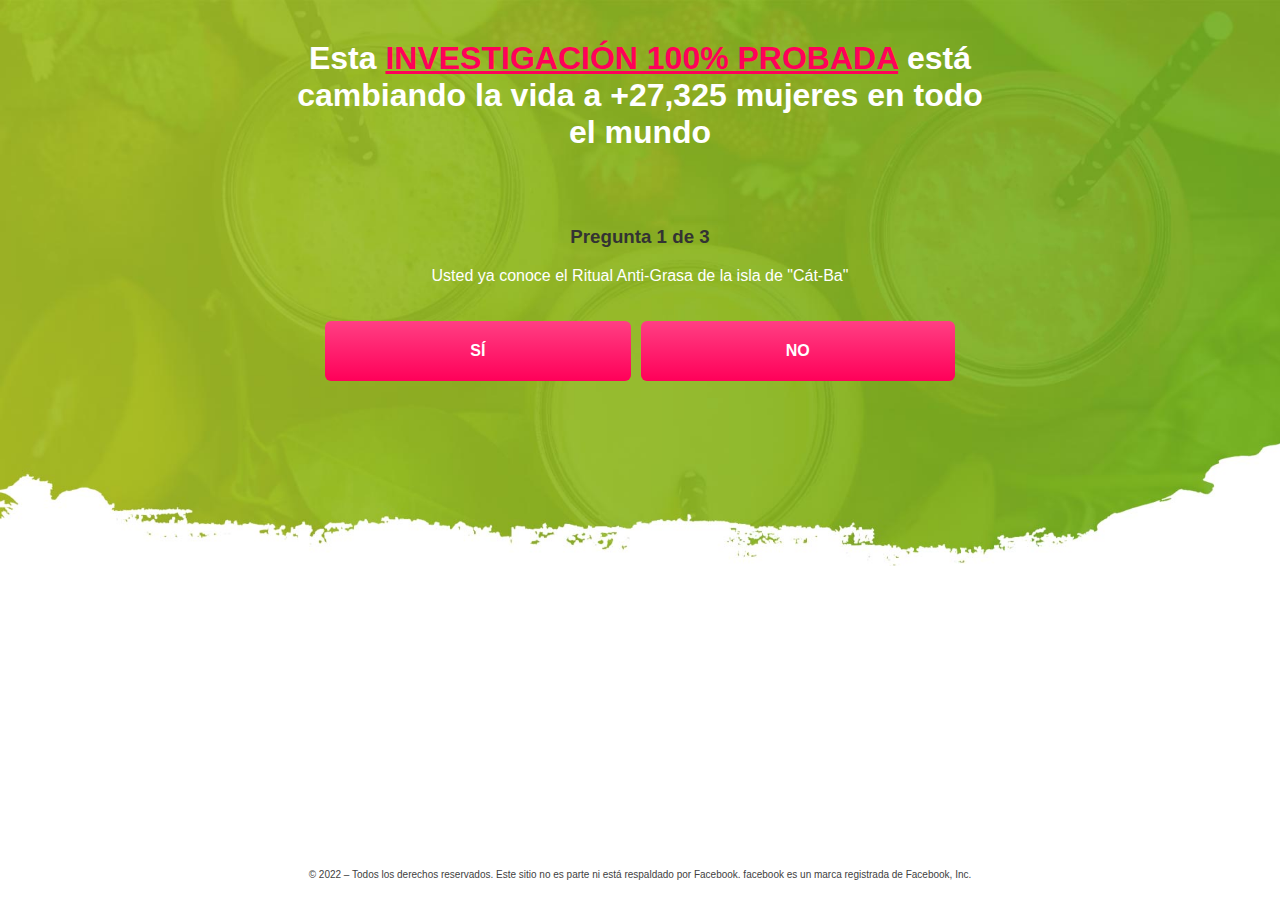
==== commit e859173f: "9,90 V2" ====
--- a/test/index.html
+++ b/test/index.html
@@ -1,105 +1,111 @@
 <!DOCTYPE html>
-<html lang="en">
+<html lang="es">
+
 <head>
-<meta charset="utf-8" />
-<meta http-equiv="X-UA-Compatible" content="IE=edge" />
-<meta name="viewport" content="width=device-width, initial-scale=1" />
-<meta name="description" content="" />
-<meta name="author" content="" />
-<title>Protocolo Anti Grasa</title>
+  <meta charset="utf-8" />
+  <meta http-equiv="X-UA-Compatible" content="IE=edge" />
+  <meta name="viewport" content="width=device-width, initial-scale=1" />
+  <meta name="description" content="" />
+  <meta name="author" content="" />
+  <title>Protocolo Anti Grasa</title>
 
-<link rel="shortcut icon" href="../images/fav.ico" />
+  <link rel="shortcut icon" href="../images/fav.ico" />
 
-<link href="style.css" rel="stylesheet" />
-  
+  <link href="style.css" rel="stylesheet" />
+
   <!-- Meta Pixel Code -->
-<script>
-  !function(f,b,e,v,n,t,s)
-  {if(f.fbq)return;n=f.fbq=function(){n.callMethod?
-  n.callMethod.apply(n,arguments):n.queue.push(arguments)};
-  if(!f._fbq)f._fbq=n;n.push=n;n.loaded=!0;n.version='2.0';
-  n.queue=[];t=b.createElement(e);t.async=!0;
-  t.src=v;s=b.getElementsByTagName(e)[0];
-  s.parentNode.insertBefore(t,s)}(window, document,'script',
-  'https://connect.facebook.net/en_US/fbevents.js');
-  fbq('init', '364842792269958');
-  fbq('track', 'AddToCart');
-</script>
-<noscript><img height="1" width="1" style="display:none"
-  src="https://www.facebook.com/tr?id=364842792269958&ev=AddToCart&noscript=1"
-/></noscript>
-<!-- End Meta Pixel Code -->
-  
-  
+  <script>
+    !function (f, b, e, v, n, t, s) {
+      if (f.fbq) return; n = f.fbq = function () {
+        n.callMethod ?
+        n.callMethod.apply(n, arguments) : n.queue.push(arguments)
+      };
+      if (!f._fbq) f._fbq = n; n.push = n; n.loaded = !0; n.version = '2.0';
+      n.queue = []; t = b.createElement(e); t.async = !0;
+      t.src = v; s = b.getElementsByTagName(e)[0];
+      s.parentNode.insertBefore(t, s)
+    }(window, document, 'script',
+      'https://connect.facebook.net/en_US/fbevents.js');
+    fbq('init', '364842792269958');
+    fbq('track', 'AddToCart');
+  </script>
+  <noscript><img height="1" width="1" style="display:none"
+      src="https://www.facebook.com/tr?id=364842792269958&ev=AddToCart&noscript=1" /></noscript>
+  <!-- End Meta Pixel Code -->
+
 </head>
+
 <body>
 
-<section class="bg">
-<div class="container">
-<h1 style="margin-top: 40px">¡Responde la siguiente pregunta para descubrir el secreto!</h1>
-<div class="spl-12-offers spl-1-offers container1" style="margin: 0 auto; text-align: center; color: #fff !important">
-<div class="alerta">
-<div class="black">
-<div id="primeira">
-<div class="question">
-<h3>¿Usted es Hombre o Mujer?</h3>
-<!-- <p>¿Ya conoces el Ritual Antigrasa de la isla de "Cát-Ba"?</p> -->
-</div>
-<div class="answer">
-<button class="a-btn" onclick="redirect()">Hombre</button>
-<button class="a-btn" onclick="redirect()">Mujer</button>
-</div>
-</div>
-<div id="second" class="hide">
-<div class="question">
-<h3>Pregunta 2 de 3</h3>
-<p>¿Has intentado obtener resultados antes?</p>
-</div>
-<div class="answer">
-<button class="a-btn" onclick="third()">SÍ</button>
-<button class="a-btn" onclick="third()">NO</button>
-</div>
-</div>
-<div id="third" class="hide">
-<div class="question">
-<h3>Pregunta 3 de 3</h3>
-<p>
-  El siguiente video tiene un límite para que pocas personas lo vean al mismo tiempo... ¡Ya reservamos tu acceso!
-  ¿Quiero ver? 😄
-</p>
-</div>
-<div class="answer">
-<button class="a-btn" onclick="redirect()">SÍ</button>
-<button class="a-btn" onclick="redirect()">NO</button>
-</div>
-</div>
-</div>
-</div>
-</div>
-</div>
-</section>
+  <section class="bg">
+    <div class="container">
+      <h1 style="margin-top: 40px; color: #fff;">Esta <u style="color: #ff0059;">INVESTIGACIÓN 100% PROBADA</u> está cambiando la vida a +27,325 mujeres en todo el mundo</h1>
+      <div class="spl-12-offers spl-1-offers container1"
+        style="margin: 0 auto; text-align: center; color: #fff !important">
+        <div class="alerta">
+          <div class="black">
+            <div id="primeira">
+              <div class="question">
+                <h3 style="color: #333">Pregunta 1 de 3</h3>
+                <p>Usted ya conoce el Ritual Anti-Grasa de la isla de "Cát-Ba"</p>
+              </div>
+              <div class="answer">
+                <button class="a-btn" onclick="second()">SÍ</button>
+                <button class="a-btn" onclick="second()">NO</button>
+              </div>
+            </div>
+            <div id="second" class="hide">
+              <div class="question">
+                <h3 style="color: #333">Pregunta 2 de 3</h3>
+                <p>¿Consideras que ya perdiste bastante <u>tiempo y dinero</u> haciendo dietas y ejercicios que no
+                  funcionan?</p>
+              </div>
+              <div class="answer">
+                <button class="a-btn" onclick="third()">SÍ</button>
+                <button class="a-btn" onclick="third()">NO</button>
+              </div>
+            </div>
+            <div id="third" class="hide">
+              <div class="question">
+                <h3 style="color: #333">Pregunta 3 de 3</h3>
+                <p>
+                  El video del Dr.Jhon tiene un máximo de mujeres para asistir al mismo tiempo ¿Está dispuesta verlo
+                  hasta el final, para volver a sentirte y verte divina? 😄
+                </p>
+              </div>
+              <div class="answer">
+                <button class="a-btn" onclick="redirect()">SÍ</button>
+                <button class="a-btn" onclick="redirect()">NO</button>
+              </div>
+            </div>
+          </div>
+        </div>
+      </div>
+    </div>
+  </section>
 
-<section>
-<div class="site-width" style="padding: 10px; color: #414141; text-align: center; font-size: 10px">
-<p>
-  © 2022 – Todos los derechos reservados. Este sitio no es parte ni está respaldado por Facebook. facebook es un
-  marca registrada de Facebook, Inc.
-</p>
-</div>
-</section>
-<script>
-      function second() {
-        document.getElementById("primeira").classList.add("hide");
-        document.getElementById("second").classList.remove("hide");
-      }
-      function third() {
-        document.getElementById("second").classList.add("hide");
-        document.getElementById("third").classList.remove("hide");
-      }
-      function redirect() {
-        location.href = "../";
-      }
-    </script>
+  <section>
+    <div class="site-width" style="padding: 10px; color: #414141; text-align: center; font-size: 10px">
+      <p>
+        © 2022 – Todos los derechos reservados. Este sitio no es parte ni está respaldado por Facebook. facebook es un
+        marca registrada de Facebook, Inc.
+      </p>
+    </div>
+  </section>
+  <script>
+    function second() {
+      document.getElementById("primeira").classList.add("hide");
+      document.getElementById("second").classList.remove("hide");
+    }
+    function third() {
+      document.getElementById("second").classList.add("hide");
+      document.getElementById("third").classList.remove("hide");
+    }
+    function redirect() {
+      location.href = "../";
+    }
+  </script>
 
 </body>
-</html>
+
+</html>--- a/test/style.css
+++ b/test/style.css
@@ -1 +1,109 @@
-*,*::before,*::after{box-sizing:border-box;font-family:poppins,helvetica,arial,sans-serif}body{padding:0;margin:0;display:flex;flex-direction:column;justify-content:space-between;align-items:center;width:100vw;height:100vh}.container{width:960px;max-width:95%}.alerta h2{color:#424242}.answer{display:grid;grid-template-columns:repeat(1,auto);gap:10px}.spl-1-offers{width:100%!important}.bg{background:url(../images/bg.jpg);background-repeat:no-repeat;background-size:cover;padding:0 10px 150px;width:100%;display:flex;justify-content:center}.container1{padding:5%!important}.container{width:700px;max-width:90%;display:flex;flex-direction:column;justify-content:center}.answer{display:grid;grid-template-columns:repeat(2,auto);gap:10px}@media(max-width:991px){.answer{display:grid;grid-template-columns:repeat(1,auto);gap:10px}}.hide{display:none}.a-btn{text-decoration:none;-webkit-font-smoothing:antialiased;margin:0;border:0;font:inherit;vertical-align:baseline;color:#fff;outline:0;line-height:1;text-align:center;position:relative!important;display:inline-block!important;border-style:solid;width:100%;padding-left:0!important;padding-right:0!important;margin-top:20px;padding:22px 44px;border-color:#ff0059;border-width:0;border-radius:6px;background:linear-gradient(to bottom,#ff3f83 0%,#ff0059 100%);text-decoration:none!important;cursor:pointer;font-weight:700}h1{text-align:center;color:#333}+*,
+*::before,
+*::after {
+    box-sizing: border-box;
+    font-family: poppins, helvetica, arial, sans-serif
+}
+
+body {
+    padding: 0;
+    margin: 0;
+    display: flex;
+    flex-direction: column;
+    justify-content: space-between;
+    align-items: center;
+    width: 100vw;
+    height: 100vh
+}
+
+.container {
+    width: 960px;
+    max-width: 95%
+}
+
+.alerta h2 {
+    color: #424242
+}
+
+.answer {
+    display: grid;
+    grid-template-columns: repeat(1, auto);
+    gap: 10px
+}
+
+.spl-1-offers {
+    width: 100% !important
+}
+
+.bg {
+    background: url(../images/bg.jpg);
+    background-repeat: no-repeat;
+    background-size: cover;
+    padding: 0 10px 150px;
+    width: 100%;
+    display: flex;
+    justify-content: center
+}
+
+.container1 {
+    padding: 5% !important
+}
+
+.container {
+    width: 700px;
+    max-width: 90%;
+    display: flex;
+    flex-direction: column;
+    justify-content: center
+}
+
+.answer {
+    display: grid;
+    grid-template-columns: repeat(2, auto);
+    gap: 10px
+}
+
+@media(max-width:991px) {
+    .answer {
+        display: grid;
+        grid-template-columns: repeat(1, auto);
+        gap: 10px
+    }
+}
+
+.hide {
+    display: none
+}
+
+.a-btn {
+    text-decoration: none;
+    -webkit-font-smoothing: antialiased;
+    margin: 0;
+    border: 0;
+    font: inherit;
+    vertical-align: baseline;
+    color: #fff;
+    outline: 0;
+    line-height: 1;
+    text-align: center;
+    position: relative !important;
+    display: inline-block !important;
+    border-style: solid;
+    width: 100%;
+    padding-left: 0 !important;
+    padding-right: 0 !important;
+    margin-top: 20px;
+    padding: 22px 44px;
+    border-color: #ff0059;
+    border-width: 0;
+    border-radius: 6px;
+    background: linear-gradient(to bottom, #ff3f83 0%, #ff0059 100%);
+    text-decoration: none !important;
+    cursor: pointer;
+    font-weight: 700
+}
+
+h1 {
+    text-align: center;
+    color: #333
+}